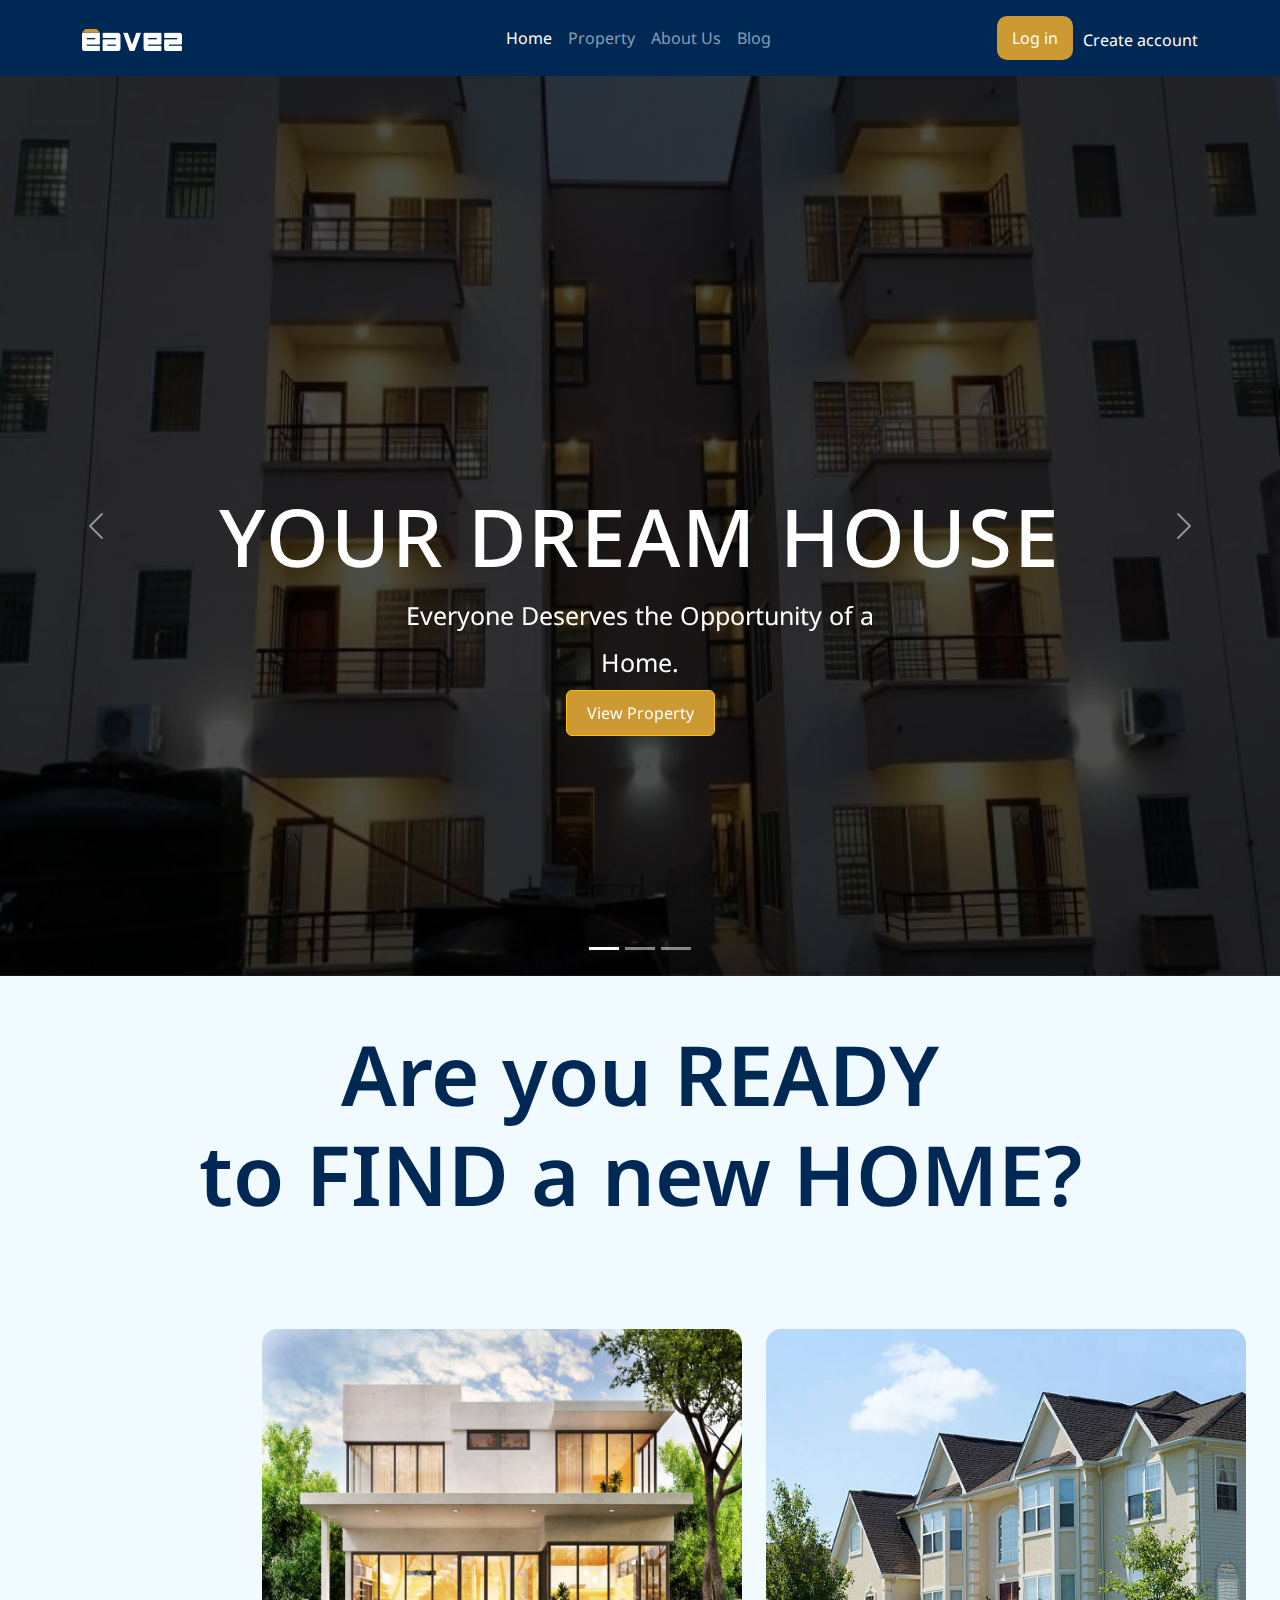
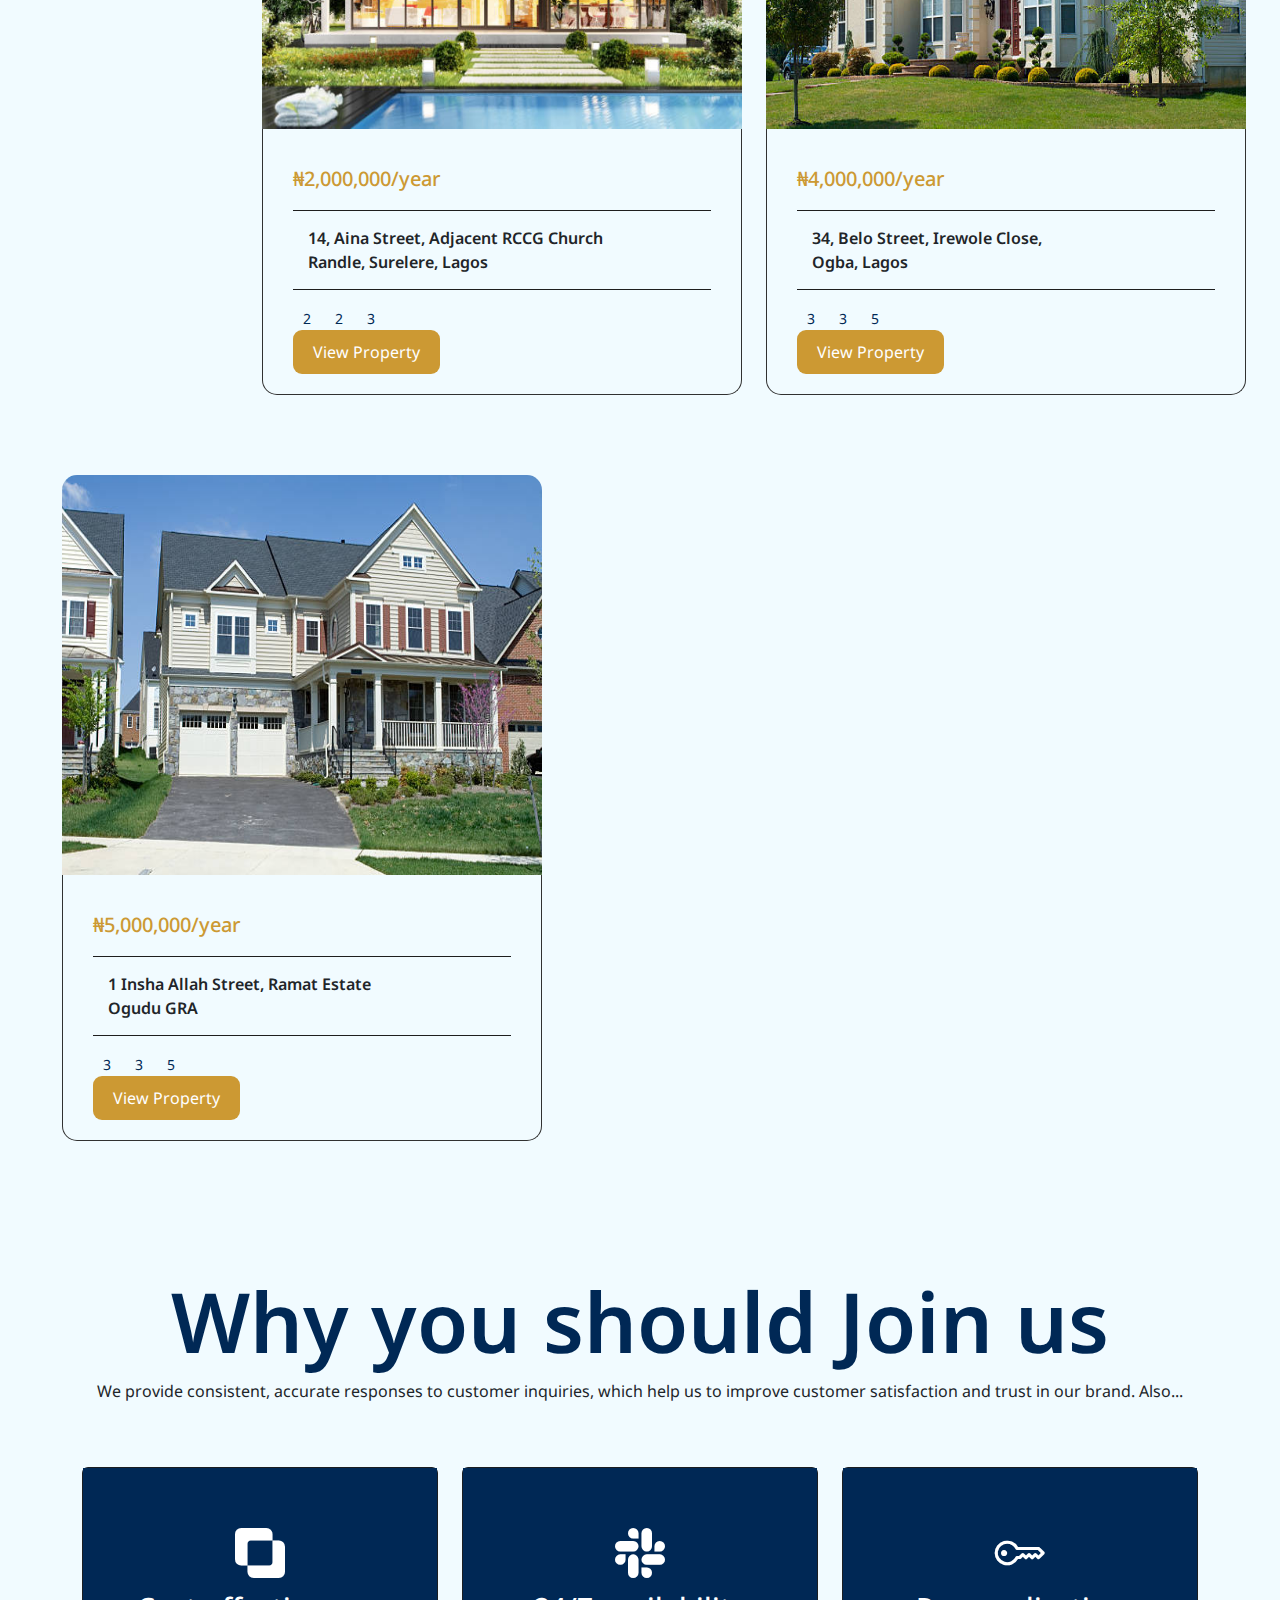
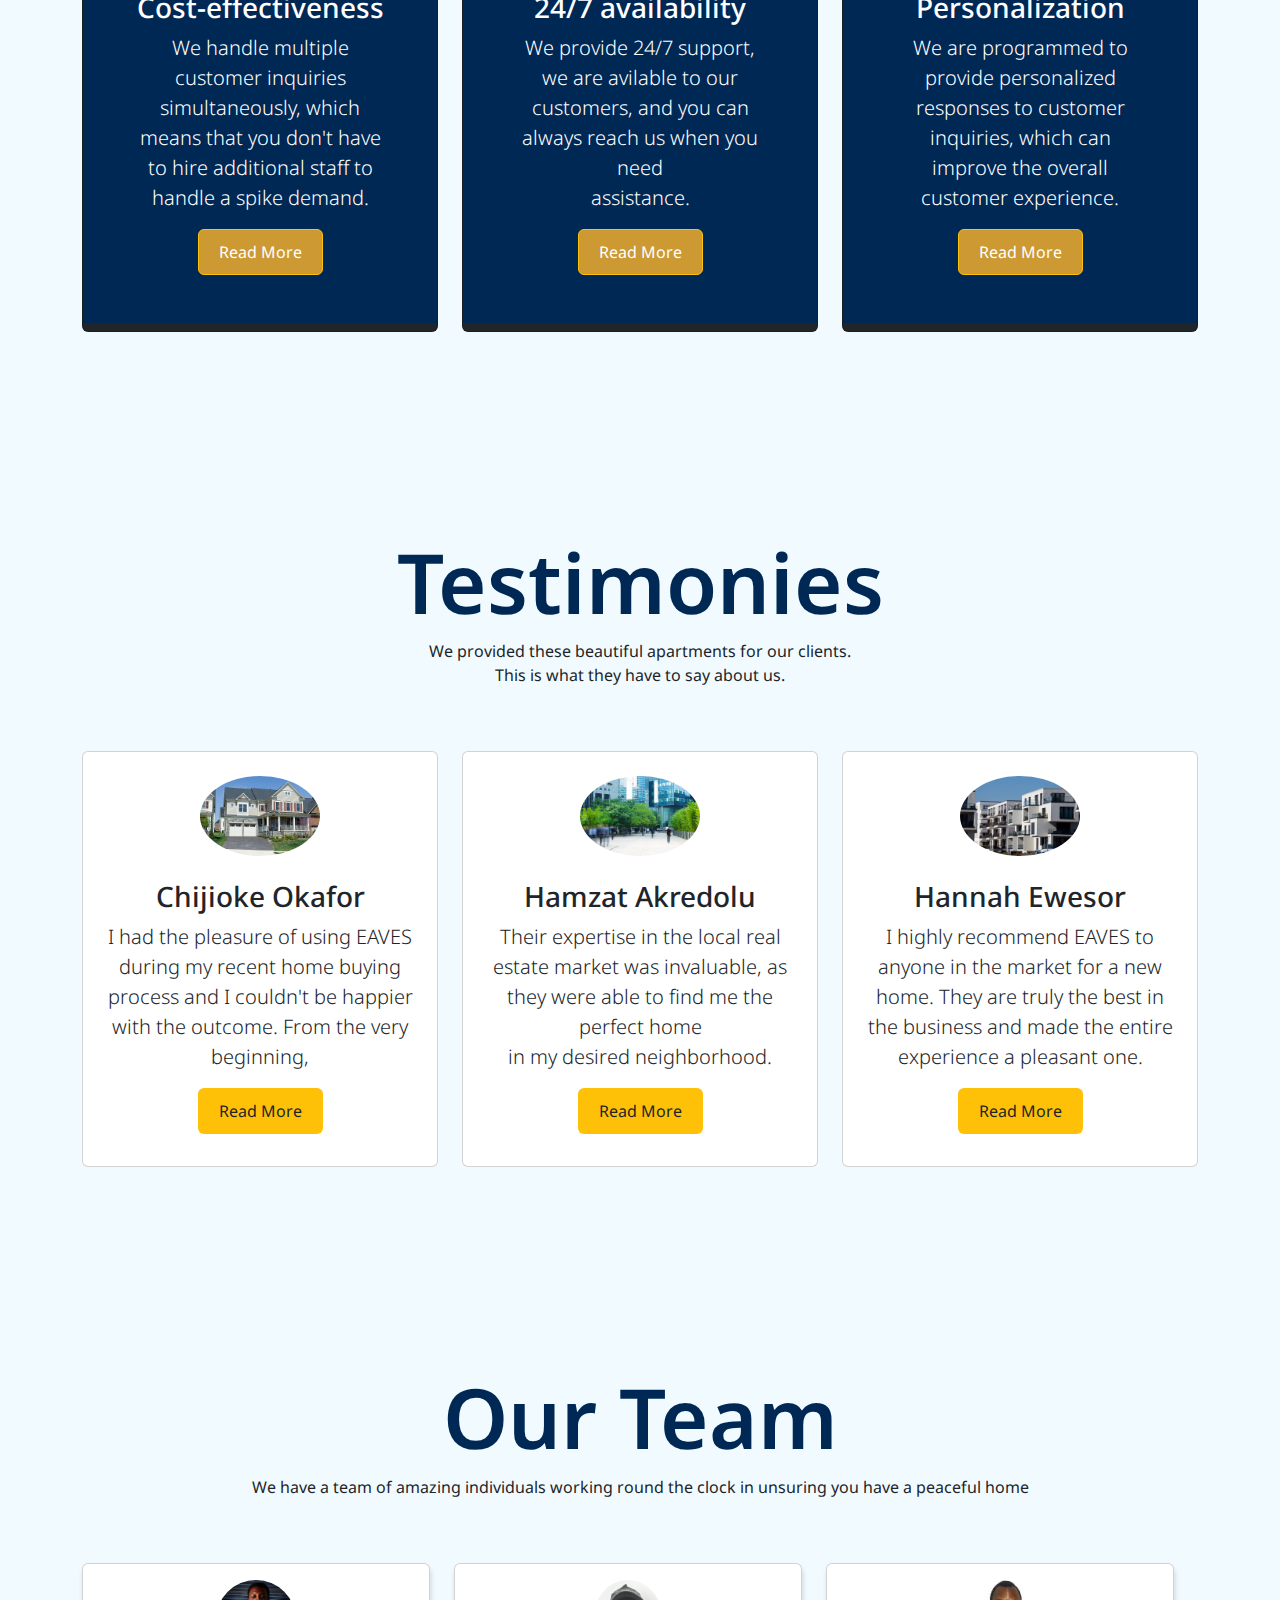
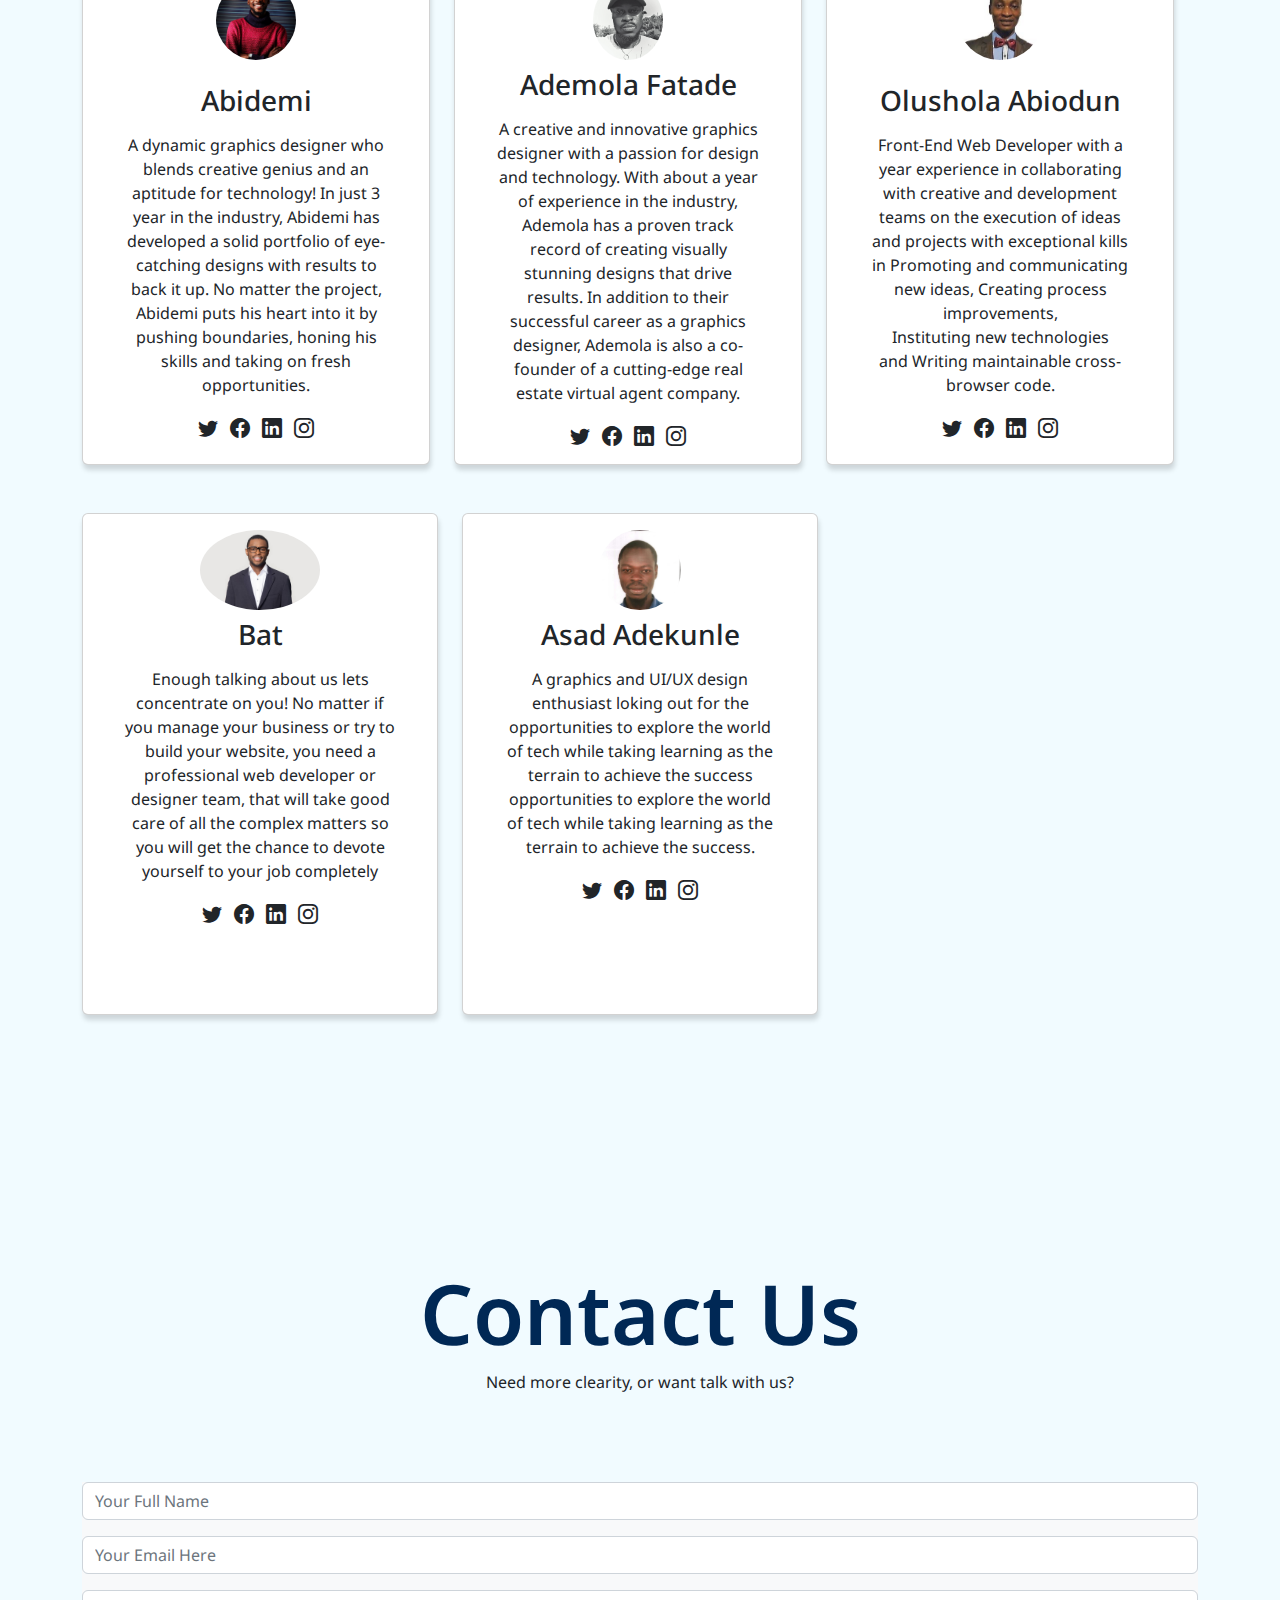
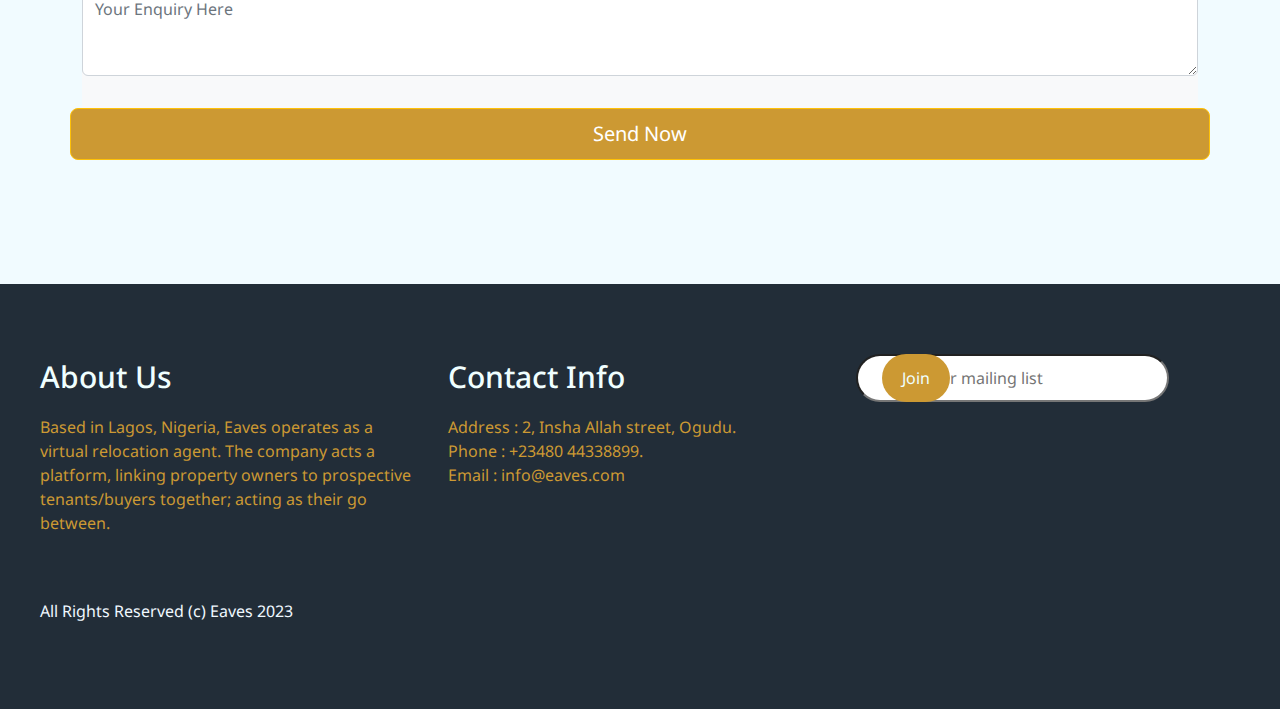
==== index.html @ 04411e81 "Almost final project" ====
<!DOCTYPE html>
<html lang="en">
<head>
    <meta charset="UTF-8">
    <meta http-equiv="X-UA-Compatible" content="IE=edge">
    <meta name="viewport" content="width=device-width, initial-scale=1.0">
    <title>Eaves</title>
    <link rel="icon" type="image/png" sizes="32x32" href="image/favicon_io/favicon.ico">
    <link rel="stylesheet" href="https://cdn.jsdelivr.net/npm/bootstrap-icons@1.10.3/font/bootstrap-icons.css">
    <link rel="stylesheet" href="https://cdnjs.cloudflare.com/ajax/libs/font-awesome/6.2.1/css/all.min.css" 
    integrity="sha512-MV7K8+y+gLIBoVD59lQIYicR65iaqukzvf/nwasF0nqhPay5w/9lJmVM2hMDcnK1OnMGCdVK+iQrJ7lzPJQd1w==" crossorigin="anonymous" referrerpolicy="no-referrer" />
    <link rel="preconnect" href="https://fonts.googleapis.com">
    <link rel="preconnect" href="https://fonts.gstatic.com" crossorigin>
    <link href="https://fonts.googleapis.com/css2?family=Bad+Script&family=Noto+Sans:ital,wght@0,400;0,700;1,300&display=swap" rel="stylesheet">
    <link rel="stylesheet" href="css/bootstrap-grid.css">
    <link rel="stylesheet" href="css/bootstrap.css">
    <link rel="stylesheet" href="css/style.css">
    <link rel="stylesheet" href="css/responsive.css">
  </head>
<body>
<!--   
    <nav class="navbar navbar-expand-lg navbar-light bg-light fixed-top">
        <div class="container">
            <img src="image/logo-eaves.png" alt="eaves logo" width="100" height="50"
                class="d-inline-block align-top"/>
                <span class="hidden"></span>
          <button class="navbar-toggler" type="button" data-bs-toggle="collapse" data-bs-target="#navbarSupportedContent" 
          aria-controls="navbarSupportedContent" aria-expanded="false" aria-label="Toggle navigation">
            <span class="navbar-toggler-icon"></span>
          </button>
          <div class="collapse navbar-collapse" id="navbarSupportedContent">
            <ul class="navbar-nav ms-auto mb-2 mb-lg-0">
              <li class="nav-item">
                <a class="nav-link" href="#home">Home</a>
              </li>
              <li class="nav-item">
                <a class="nav-link" href="#about">About</a>
              </li>
              <li class="nav-item">
                <a class="nav-link" href="#services">Services</a>
              </li>
              <li class="nav-item">
                <a class="nav-link" href="#testimonies">Testimonies</a>
              </li>
              <li class="nav-item">
                <a class="nav-link" href="#team">Team</a>
              </li>
              <li class="nav-item">
                <a class="nav-link" href="#contact">Contact</a>
              </li>
            </ul>
          </div>
        </div>
      </nav> -->

      <!-- experiment navbar -->
      <nav class="navbar navbar-expand-lg navbar-dark">
        <div class="container">
            <a href="index.html" class="navbar-brand">
                <img src="image/logo-eaves-reverse.png" alt="">
            </a>
            <div class="navbar-toggler" data-bs-toggle="collapse" data-bs-target="#menu-items">
                <span class="navbar-toggler-icon"></span>
            </div>
            <div class="collapse navbar-collapse" id="menu-items">
                <ul class="navbar-nav" style="margin-left: 300px;">
                    <li class="nav-item">
                        <a class="nav-link active" href="index.html">Home</a>
                    </li>
                    <li class="nav-item">
                        <a class="nav-link" href="properties.html">Property</a>
                    </li>
                    <li class="nav-item">
                        <a class="nav-link" href="about.html">About Us</a>
                    </li>
                    <li class="nav-item">
                        <a class="nav-link" href="blog.html">Blog</a>
                    </li>
                </ul>
            </div>
            <div class="drop" role="button" >
               <a href="login.html">Log in</a>
            </div>
            <p class="drop-btn text-center"><a href="signup.html">Create account</a></p>

            <!-- <ul class="dropdown-menu">
                <li>
                    <a class="dropdown-item" href="login.html">Sign in</a>
                </li>
                <li>
                    <a class="dropdown-item" href="register.html">Create Account</a>
                </li>
            </ul>
             -->
        </div>  
    </nav>
      <!-- /  end of experiment Navbar -->
        <div id="carouselExampleCaptions" class="carousel slide" data-bs-ride="true">
        <div class="carousel-indicators">
          <button type="button" data-bs-target="#carouselExampleCaptions" data-bs-slide-to="0" class="active" aria-current="true" 
          aria-label="Slide 1"></button>
          <button type="button" data-bs-target="#carouselExampleCaptions" data-bs-slide-to="1" aria-label="Slide 2"></button>
          <button type="button" data-bs-target="#carouselExampleCaptions" data-bs-slide-to="2" aria-label="Slide 3"></button>
        </div>
        <div class="carousel-inner">
          <div class="carousel-item active">
            <img src="image/Eaves-Assets/Grants_Mission_Investing_housing.jpg" class="d-block w-100" alt="House image 1">
            <div class="carousel-caption">
              <h5>Your dream house</h5>
              <p>Everyone Deserves the Opportunity of a Home.</p>
            <p><a href="properties.html" class="btn btn-warning mt3">View Property</a></p>
            </div>
          </div>
          <div class="carousel-item">
            <img src="image/house-2.jpg" class="d-block w-100" alt="...">
            <div class="carousel-caption">
                <h5>A company that truly cares</h5>
                <p>We give confort you can't find somewhere else.</p>
              <p><a href="about.html" class="btn btn-warning mt3">Learn More</a></p>
               </div>
          </div>
          <div class="carousel-item">
            <img src="image/outside-view.jpg" class="d-block w-100" alt="...">
            <div class="carousel-caption">
                <h5 class="">Always dedicated</h5>
                <p>24/7 always at your service.</p>
              <p><a href="properties.html" class="btn btn-warning mt3">Learn More</a></p>
               </div>
          </div>
        </div>
        <button class="carousel-control-prev" type="button" data-bs-target="#carouselExampleCaptions" data-bs-slide="prev">
          <span class="carousel-control-prev-icon" aria-hidden="true"></span>
          <span class="visually-hidden">Previous</span>
        </button>
        <button class="carousel-control-next" type="button" data-bs-target="#carouselExampleCaptions" data-bs-slide="next">
          <span class="carousel-control-next-icon" aria-hidden="true"></span>
          <span class="visually-hidden">Next</span>
        </button>
      </div>
      <!-- Big Heading -->

<!--       
    <div class="container-fluid prop">
      <div class="row">
        <h1 class="big-head mt-5">Are you READY <br> to FIND a new HOME?</h1>
      </div>
    </div> -->

    <div class="row">
      <div class="col-md-12">
        <div class="section-header text-center pb-5">
          <h1 class="big-head mt-5">Are you READY <br> to FIND a new HOME?</h1>
        </div>
      </div>
    </div>

      <!-- Property Showcase -->

      <div class="container-fluid prop">
        <div class="row">
          <div class="col-sm">
            <div class="house house-1">
              <img class="house-img" src="image/house-3.jpg">
              <div class="house-info">
                <p class="house-head">₦2,000,000/year</p>
                <span class="house-boder"></span>
                <p class="house-sub">14, Aina Street, Adjacent RCCG Church <br>Randle, Surelere, Lagos</p>
                <div class="social-icons">
                  <a class="fa-solid fa-bed" > 2</a>
                  <a class="fa-solid fa-toilet"> 2</a>
                  <a class="fa-solid fa-bath"> 3</a>
                  <a class="fa-solid fa-building-columns"></a> 
              </div>
              <button class="house-btn"><a href="properties.html">View Property</a></button>
             </div>
            </div>
          </div>

          <div class="col-sm">
            <div class="house">
              <img class="house-img" src="image/house-1.jpg">
              <div class="house-info">
                <p class="house-head">₦4,000,000/year</p>
                <span class="house-boder"></span>
                <p class="house-sub">34, Belo Street, Irewole Close,<br> Ogba, Lagos</p>
                <div class="social-icons">
                  <a class="fa-solid fa-bed" > 3</a>
                  <a class="fa-solid fa-toilet"> 3</a>
                  <a class="fa-solid fa-bath"> 5</a>
                  <a class="fa-solid fa-building-columns"></a> 
              </div>
                <button class="house-btn"><a href="properties.html">View Property</a></button>
             </div>
            </div>
          </div>

          <div class="col-sm">
            <div class="house house-2">
              <img class="house-img" src="image/house-8.jpg">
              <div class="house-info">
                <p class="house-head">₦5,000,000/year</p>
                <span class="house-boder"></span>
                <p class="house-sub">1 Insha Allah Street, Ramat Estate <br>Ogudu GRA</p>
                <div class="social-icons">
                  <a class="fa-solid fa-bed" > 3</a>
                  <a class="fa-solid fa-toilet"> 3</a>
                  <a class="fa-solid fa-bath"> 5</a>
                  <a class="fa-solid fa-building-columns"></a> 
              </div>
              <button class="house-btn"><a href="properties.html">View Property</a></button>
             </div>
            </div>
          </div>
         </div>
        </div>


     <!-- about section -->

      <!-- <section id="about" class="about-section-padding">
        <div class="cantainer">
          <div class="row">
            <div class="col-lg-4 col-md-12 col-12">
              <div class="about-img">
                <img src="image/man 2.jpg" alt="" class="img-fluid">
              </div>
            </div>
            <div class="col-lg-8 col-md-12 col-12 ps-lg-5 mt-md-5">
              <div class="about-text">
                <h2>We Provide Best Quality <br> Services Ever</h2>
                <p>Lorem ipsum dolor, sit amet consectetur adipisicing elit. 
                  Optio sed vero dolores. Corporis aliquam voluptatem ipsum est 
                  praesentium facere adipisci accusamus minima ea sunt quia quibusdam,
                   minus assumenda in error!</p>
                   <a href="#" class="btn btn-warning">Learn More</a>
              </div>
            </div>
          </div>
        </div>
      </section> -->

      <!-- services section -->

      <section id="services" class="services section-padding">
        <div class="container">
          <div class="row">
            <div class="col-md-12">
              <div class="section-header text-center pb-5">
                <h2 class="big-head">Why you should Join us</h2>
                <p>We provide consistent, accurate responses to customer inquiries, 
                  which help us to improve customer satisfaction and trust in our brand. Also...</p>
              </div>
            </div>
          </div>
          <div class="row">
            <div class="col-12 col-md-12 col-lg-4">
              <div class="card text-white text-center bg-dark pb-2">
                <div class="card-body card-service p-5">
                  <i class="bi bi-exclude"></i>
                  <h3 class="card-title">Cost-effectiveness</h3>
                  <p class="lead">We handle multiple customer inquiries simultaneously, 
                    which means that you don't have to hire additional staff to handle a spike demand.</p>
                    <button class="btn btn-warning text-white">Read More</button>
                </div>
              </div>
            </div>
            
            <div class="col-12 col-md-12 col-lg-4">
              <div class="card text-white text-center bg-dark pb-2">
                <div class="card-body card-service p-5">
                  <i class="bi bi-slack"></i>
                  <h3 class="card-title">24/7 availability</h3>
                  <p class="lead">We provide 24/7 support, we are avilable
                    to our customers, and you can always reach us when you need <br>assistance.</p>
                    <button class="btn btn-warning text-white">Read More</button>
                </div>
              </div>
            </div>
            <div class="col-12 col-md-12 col-lg-4">
              <div class="card text-white text-center bg-dark pb-2">
                <div class="card-body card-service p-5">
                  <i class="bi bi-key"></i>
                  <h3 class="card-title">Personalization</h3>
                  <p class="lead">We are programmed to provide personalized responses 
                    to customer inquiries, which can improve the overall customer experience.</p>
                    <button class="btn btn-warning text-white">Read More</button>
                </div>
              </div>
            </div>
          </div>
        </div>
          </section>

          <!-- testimony section -->

          <section id="testimonies" class="Testimonies section-padding">
            <div class="container">
              <div class="row">
                <div class="col-md-12">
                  <div class="section-header text-center pb-5">
                    <h2 class="big-head">Testimonies</h2>
                    <p>We provided these beautiful apartments for our clients. <br>This is what they have to say about us.</p>
                  </div>
                </div>
              </div>

              <div class="row">
                <div class="col-12 col-md-12 col-lg-4">
                  <div class="card text-center bg-white pb-2">
                    <div class="card-body text-dark p-4">
                      <div class="img-area mb-4">
                        <img src="image/house 8.jpg" alt="" class="img-fluid rounded-circle">
                      </div>
                      <h3 class="card-title">Chijioke Okafor</h3>
                      <p class="lead">I had the pleasure of using EAVES during my recent 
                        home buying process and I couldn't be happier with the outcome. From the very beginning,</p>
                      <button class="btn bg-warning text-dark">Read More</button>
                    </div>
                  </div>
                </div>
                <div class="col-12 col-md-12 col-lg-4">
                  <div class="card text-center bg-white pb-2">
                    <div class="card-body text-dark p-4">
                      <div class="img-area mb-4">
                        <img src="image/house 5.jpg" alt="" class="img-fluid rounded-circle">
                      </div>
                      <h3 class="card-title">Hamzat Akredolu</h3>
                      <p class="lead"> Their expertise in the local real <br>estate market was invaluable, 
                        as <br>they were  able to find me the perfect home<br> in my desired neighborhood. </p>
                      <button class="btn bg-warning text-dark">Read More</button>
                    </div>
                  </div>
                </div>
                <div class="col-12 col-md-12 col-lg-4">
                  <div class="card text-center bg-white pb-2">
                    <div class="card-body text-dark p-4">
                      <div class="img-area mb-4">
                        <img src="image/house 6.jpg" alt="" class="img-fluid rounded-circle">
                      </div>
                      <h3 class="card-title">Hannah Ewesor</h3>
                      <p class="lead">I highly recommend EAVES to anyone in the market for a new home. 
                        They are truly the best in the business and made the entire experience a pleasant one.</p>
                      <button class="btn bg-warning text-dark">Read More</button>
                    </div>
                  </div>
                </div>
              </div>
            </div>
          </section>

          <!-- team section -->

          <section id="team" class="team section-padding">
            <div class="container">
              <div class="row">
                <div class="col-md-12">
                  <div class="section-header text-center pb-5">
                    <h2 class="big-head">Our Team</h2>
                    <p>We have a team of amazing individuals working round the clock in unsuring you have a peaceful home</p>
                  </div>
                </div>
                <div class="row mb-5">
                  <div class="col-12 col-md-12 col-lg-4">
                    <div class="card text-center">
                      <div class="card-body new-card">
                        <img src="image/abidemi.jfif" alt="" class="img-fluid rounded-circle">
                        <h3 class="card-title py-2 mt-3">Abidemi</h3>
                        <p class="card-text ps-4 pe-4"> A dynamic graphics designer who blends creative genius and an aptitude for technology! 
                          In just 3 year in the industry, Abidemi has developed a solid portfolio of eye-catching designs
                           with results to back it up. No matter the project, Abidemi puts his heart into it by pushing boundaries, 
                          honing his skills and taking on fresh opportunities.</p>

                          <p class="socials">
                            <i class="bi bi-twitter text-dark mx-1"></i>
                            <i class="bi bi-facebook text-dark mx-1"></i>
                            <i class="bi bi-linkedin text-dark mx-1"></i>
                            <i class="bi bi-instagram text-dark mx-1"></i>
                          </p>
                      </div>
                    </div>
                  </div>
                  
                  <div class="col-12 col-md-12 col-lg-4">
                    <div class="card text-center">
                      <div class="card-body new-card">
                        <img src="image/ademola-2.PNG" alt="" class="img-fluid rounded-circle">
                        <h3 class="card-title py-2">Ademola Fatade</h3>
                        <p class="card-text ps-4 pe-4">A creative and innovative graphics designer 
                          with a passion for design and technology. 
                          With about a year of experience in the industry, 
                          Ademola has a proven track record of creating visually stunning designs that drive results.
                          In addition to their successful career as a graphics designer, 
                          Ademola is also a co-founder of a cutting-edge real estate virtual agent company.</p>

                          <p class="socials">
                            <i class="bi bi-twitter text-dark mx-1"></i>
                            <i class="bi bi-facebook text-dark mx-1"></i>
                            <i class="bi bi-linkedin text-dark mx-1"></i>
                            <i class="bi bi-instagram text-dark mx-1"></i>
                          </p>
                      </div>
                    </div>
                  </div>
                  
                  <div class="col-12 col-md-12 col-lg-4">
                    <div class="card text-center">
                      <div class="card-body new-card">
                        <img src="image/olushola.jfif" alt="" class="img-fluid rounded-circle">
                        <h3 class="card-title py-2 mt-3">Olushola Abiodun</h3>
                        <p class="card-text ps-4 pe-4">Front-End Web Developer with a year experience in collaborating with creative and development
                          teams on the execution of ideas and projects with exceptional kills in Promoting and communicating new ideas, 
                          Creating process improvements, <br>
                          Instituting new technologies <br>and Writing maintainable cross-browser code.</p>

                          <p class="socials">
                            <i class="bi bi-twitter text-dark mx-1"></i>
                            <i class="bi bi-facebook text-dark mx-1"></i>
                            <i class="bi bi-linkedin text-dark mx-1"></i>
                            <i class="bi bi-instagram text-dark mx-1"></i>
                          </p>
                      </div>
                    </div>
                  </div>
                </div>
              </div>

                <div class="row mb-5">
                  <div class="col-12 col-md-12 col-lg-4">
                    <div class="card text-center">
                      <div class="card-body new-card">
                        <img src="image/man-1.jpg" alt="" class="img-fluid rounded-circle">
                        <h3 class="card-title py-2">Bat</h3>
                        <p class="card-text ps-4 pe-4">Enough talking about us lets concentrate on you! No matter 
                          if you manage your business or try to build your website, 
                          you need a professional web developer or designer team, that will take good care of all the 
                          complex matters so you will get the chance to devote yourself to your job completely</p>

                          <p class="socials">
                            <i class="bi bi-twitter text-dark mx-1"></i>
                            <i class="bi bi-facebook text-dark mx-1"></i>
                            <i class="bi bi-linkedin text-dark mx-1"></i>
                            <i class="bi bi-instagram text-dark mx-1"></i>
                          </p>
                      </div>
                    </div>
                  </div>
                 
                  <div class="col-12 col-md-12 col-lg-4">
                    <div class="card text-center">
                      <div class="card-body new-card">
                        <img src="image//adekunle.jfif" alt="" class="img-fluid rounded-circle">
                        <h3 class="card-title py-2">Asad Adekunle</h3>
                        <p class="card-text ps-4 pe-4">A graphics and UI/UX design enthusiast loking out for the 
                          opportunities to explore the world of tech while taking learning as the terrain
                           to achieve the success opportunities to explore the world of tech while taking learning as the terrain
                           to achieve the success.</p>

                          <p class="socials">
                            <i class="bi bi-twitter text-dark mx-1"></i>
                            <i class="bi bi-facebook text-dark mx-1"></i>
                            <i class="bi bi-linkedin text-dark mx-1"></i>
                            <i class="bi bi-instagram text-dark mx-1"></i>
                          </p>
                      </div>
                    </div>
                  </div>
                 
                  
                </div>
              </div>
          </section>

          <!-- contact section -->

          <section id="contact" class="contact section-padding">
          <div class="container">
            <div class="row">
              <div class="col-md-12">
                <div class="section-header text-center pb-5">
                  <h2 class="big-head">Contact Us</h2>
                  <p>Need more clearity, or want talk with us?</p>
                </div>
              </div>
            </div>

            <div class="row m-0">
              <div class="col-md-12 p-0 pt-4 pb-4">
                <form action="#" class="bg-light p-4,m-auto">
                  <div class="row">
                    <div class="col-md-12">
                      <div class="mb-3">
                        <input type="text" class="form-control" required placeholder="Your Full Name">
                      </div>
                    </div>
                    <div class="col-md-12">
                      <div class="mb-3">
                        <input type="email" class="form-control" required placeholder="Your Email Here">
                      </div>
                    </div>
                    <div class="col-md-12">
                      <div class="mb-3">
                        <textarea rows="3" required class="form-control" placeholder="Your Enquiry Here"></textarea>
                      </div>
                    </div>
                    <button class="btn btn-warning btn-lg btn-block mt-3">Send Now</button>
                  </div>
                </form>
              </div>
            </div>
          </div>
        </section>

        <div class="container-fluid text-left footer">
          <div class="row">
            <div class="col-sm">
              <p class="about-head">About Us</p>
              <p class="about-body">Based in Lagos, Nigeria, Eaves operates as a virtual relocation agent. 
                The company acts a platform, linking property owners to prospective tenants/buyers together;
                acting as their go between.</p>
            </div>
            <div class="col-sm">
              <p class="about-head">Contact Info</p>
              <p class="about-body">Address : 2, Insha Allah street, Ogudu.<br>
                Phone : +23480 44338899.<br>
                Email : info@eaves.com</p>
            </div>
            <div class="col-sm">
              <input class="input-email" type="email" placeholder="Join our mailing list" required>
              <button class="button-email" type="submit">Join</button>
            </div>
          </div>
          <div>
          <p class="copy mt-5">All Rights Reserved (c) Eaves 2023</p>
          </div>
        </div>

        <!-- footer -->
        <!-- <footer class="text-left">
          <div class="container-fluid">
            <p class="">All Rights Reserved (c) Eaves 2023</p>
          </div>
        </footer> -->


          


        





      

    <script src="https://cdn.jsdelivr.net/npm/@popperjs/core@2.11.6/dist/umd/popper.min.js" integrity="sha384-oBqDVmMz9ATKxIep9tiCxS/Z9fNfEXiDAYTujMAeBAsjFuCZSmKbSSUnQlmh/jp3" crossorigin="anonymous"></script>
    <script src="https://cdn.jsdelivr.net/npm/bootstrap@5.2.3/dist/js/bootstrap.min.js" integrity="sha384-cuYeSxntonz0PPNlHhBs68uyIAVpIIOZZ5JqeqvYYIcEL727kskC66kF92t6Xl2V" crossorigin="anonymous"></script>
</body>
</html>
---- css/style.css ----
*{
    font-family: 'Noto Sans', sans-serif;
}
body{
    background: #f1fbff;
}

/* Navbar */


.navbar-brand img{
    width: 100px;
}
.login-icon{
    color: white;
    padding-left: 10px;
}
.dropdown-menu{
    margin-left: 80%;
    border: none;
    color: #002855
    ;
}
.dropdown-menu li a{
    color: #002855
    ;
}
dropdown-item:hover{
    background-color: white;
}
@media (max-width: 579px){
    .dropdown-menu{
        margin-left: 65%;
    }
}
nav{
    background-color: #002855;
}

.drop{
    background-color: #cc9933;
    padding: 10px 15px;
    border-radius: 10px;
    color: white;
}

.drop-btn{
    cursor: pointer;
    padding-left: 10px;
   padding-top: 20px;
    color: white;
}

/* Hero section */
.btn{
    background-color: #cc9933;
    color: white;
    padding: 10px 20px;
}

.btn:hover{
    opacity: 0.8;
    background-color: #cc9933;
    color: white;
    padding: 10px 20px;
}

.section-padding{
    padding: 100px 0;
}
.carousel-item{
    height: 100vh;
    min-height: 300px;
}
.carousel-caption{
    bottom: 220px;
    z-index: 2;
}
.carousel-caption h5{
    font-size: 80px;
    text-transform: uppercase;
    letter-spacing: 2px;
    margin-top: 25px;
}
.carousel-caption p{
    width: 60%;
    margin: auto;
    font-size: 25px;
    line-height: 1.9;
}
.carousel-inner::before{
    content: '';
    position:absolute;
    width: 100%;
    height: 100%;
    top: 0;
    left: 0;
    background: rgba(0,0,0,0.7);
    z-index: 1;
}
.narbar-nav a{
    font-size: 15px;
    text-transform: uppercase;
    font-weight: 500;
}
.narbar-light .navbar-brand{
    color: #000;
    font-size: 25px;
    text-transform: uppercase;
    font-weight: 700;
    letter-spacing: 2px;
}
.navbar-light .navbar-brand:focus,
.navbar-light .navbar-brand:hover{
    color: #000;
}
.navbar-light .navbar-nav .navbar-link{
    color: #000;
}
.w-100{
    height: 100vh
}

.card-service{
    background-color: #002855;
}

.services .card-body i{
    font-size: 50px;
}
.new-card{
    height: 500px;
}


.team .card-body i{
    font-size: 20px;
}
.portfolio .card{
    box-shadow: 15px 15px 40px rgba(0,0,0,0.15);  
}
.team .card{
    box-shadow: 1px 5px 5px rgba(0,0,0,0.15);  
}

/* meat our team */
.img-fluid{
    height: 80px;
}

/*...responsive css...*/

@media only screen and (min-width: 768px) and (max-width: 991px){
    .carousel-caption{
        bottom: 370px;
    }
    .carousel-caption p{
        width: 100%;
    }
    .card{
        margin-bottom: 30px;
    }
    .img-area img{
        width: 100%;
    }
}

@media only screen and (max-width: 767px){
    .navbar-nav{
        text-align: center;
    }
    .carousel-caption{
        bottom: 425px;
    }
    .carousel-caption h5{
        font-size: 27px
    }
    .carousel-caption a{
        padding: 10px 15px;
    }
    .carousel-caption p{
        width: 100%;
        line-height: 1.6;
        font-size: 17px;
    }
    .about-text{
        padding-top: 50px;
    }
    .card{
        margin-bottom: 36px;
    }
}

/* House info styling */

.big-head{
    font-size: 9.23vh;
    color: #002855;
    font-weight: 600;
}

.prop{
    margin-left: 50px;
}

.house{
    margin-top: 50px;
    margin-bottom: 30px;
    width: 480px;
    
}

.house-1{
    margin-left: 200px;
}

.house-2{
    margin-right: 140px;
}

.house-img{
    width:480px;
    height: 400px;
    border-top-right-radius: 15px;
    border-top-left-radius: 15px;
}
.house-info{
    padding-left: 30px;
    padding-right: 30px;
    padding-top: 50px;
    border: 1px solid #313131;
    border-top: none;
    border-bottom-left-radius: 15px;
    border-bottom-right-radius: 15px;
    margin-top: -35px;
}

.house-head{
    color: #cc9933;
    font-size: 20px;
    font-weight: 500;
    margin-top: 20px;
}

.house-sub {
    border-top: 1px solid #1e1e1e;
    border-bottom: 1px solid #1e1e1e;
    font-size: 24;
    padding: 15px;
    font-weight: 600;
}

.house-btn{
    color: white;
    padding: 10px 20px;
    background-color: #cc9933;
    border: 0;
    border-radius: 9px;
    margin-bottom: 20px;
}

.house-btn:hover{
    transition:all;
    color: #cc9933;
    padding: 10px 20px;
    background-color: white;
    border: 0;
    border-radius: 5px;
}

@keyframes grow {
    from {transform: scale(1);}
    to {transform: scale(1.2);}
  }
  
  /* Apply the animation to the button on hover */
  .house-btn:hover{
    animation-name: grow;
    animation-duration: 0.6s;
  }

  footer p{
    color: aliceblue;
    background-color:#002855
  }

  .footer{
    background-color: #222d38;
    padding: 70px 40px;
  }

  .about-head{
    color: azure;
    font-size: 30px;
    font-weight: 500;
  }

  .about-body{
    color: #cc9933;
    size: 20;
  }

.copy{
    color: aliceblue;
    size: 15px;
}

.input-email{
    position: relative;
    border-radius: 40px;
    padding: 10px 40px;
}

.button-email{
    position: absolute;
    right:330px;
    border: none;
    border-color: #cc9933;
    background-color: #cc9933;
    color: azure;
    padding: 12px 20px;
    border-radius: 40px;
}

a{
    text-decoration:none;
    color: inherit;
}

a:hover{
    text-decoration:none;
    color: inherit;
}

/* About Page */
.about-image{
   height: 40px;
   width: auto;
}

.social-icons a{
    padding: 10px;
    font-size: 14px;
    color:#002855;
    text-decoration: none;
}

.social-icons a:hover{
    color: rgb(32, 32, 221);
}

.small-head{
    margin-top: 30px;
    font-size: 5.23vh;
    color: #002855;
    font-weight: 600; 
}

.about-p{
    font-size: 19px;
    line-height: 32px;
}

.card-img-top{
    width: auto;
    height: 250px;
}

.buy-now{
    border: none;
    margin-left: 100px;
}

.buy-now:onclick{
    background-color: #002855;
}
---- css/responsive.css ----
@media (max-width: 579px){
    .dropdown-menu{
        margin-left: 65%;
    }
    header{
        width: 100%;
        height: 50vh;
        background: url(https://us.knews.media/wp-content/uploads/2022/09/wednesday-jenna-ortega-social-featured.jpg);
        background-size: cover;
    }
    .jumbotron{
        position: absolute;
        top: 80px;
        color: white;
    }
    .top-text{
        background-color: red;
        font-size: 10px;
        width: 90px;
        padding: 0 10px;
        border-radius: 5px;
        margin-bottom: -5px;
    }
    .jumbotron h1{
        font-size: 2em;
    }
    .desc{
        text-shadow: 0 0 3px black;
        font-size: 12px;
    }

    .about-image{
        width: 100px;
     }
     
}

@media (max-width: 560px){
    .big-head{
        font-size: 45px;
        font-weight: 400;
    }
    .small-head{
        width: 60;
        margin-top: 10px;
        font-size: 45px;
        font-weight: 400; 
    }

    .house{
        
        margin-left: 0;
    }

    .house-1{
        margin-left: 0;
    }

    .house-2{
        margin: auto;
    }
    .card-body{
        margin: 0 auto;
    }
    .button-email{
        right: 80px;
    }

    .about-image{
        width: 100px;
     }
     .house-img{
        height: 300px;
        width: 326px;
    }

    .house-info{
        width: 326px;
    }

    .buy-now{
        margin-left: 220px;
    }
}
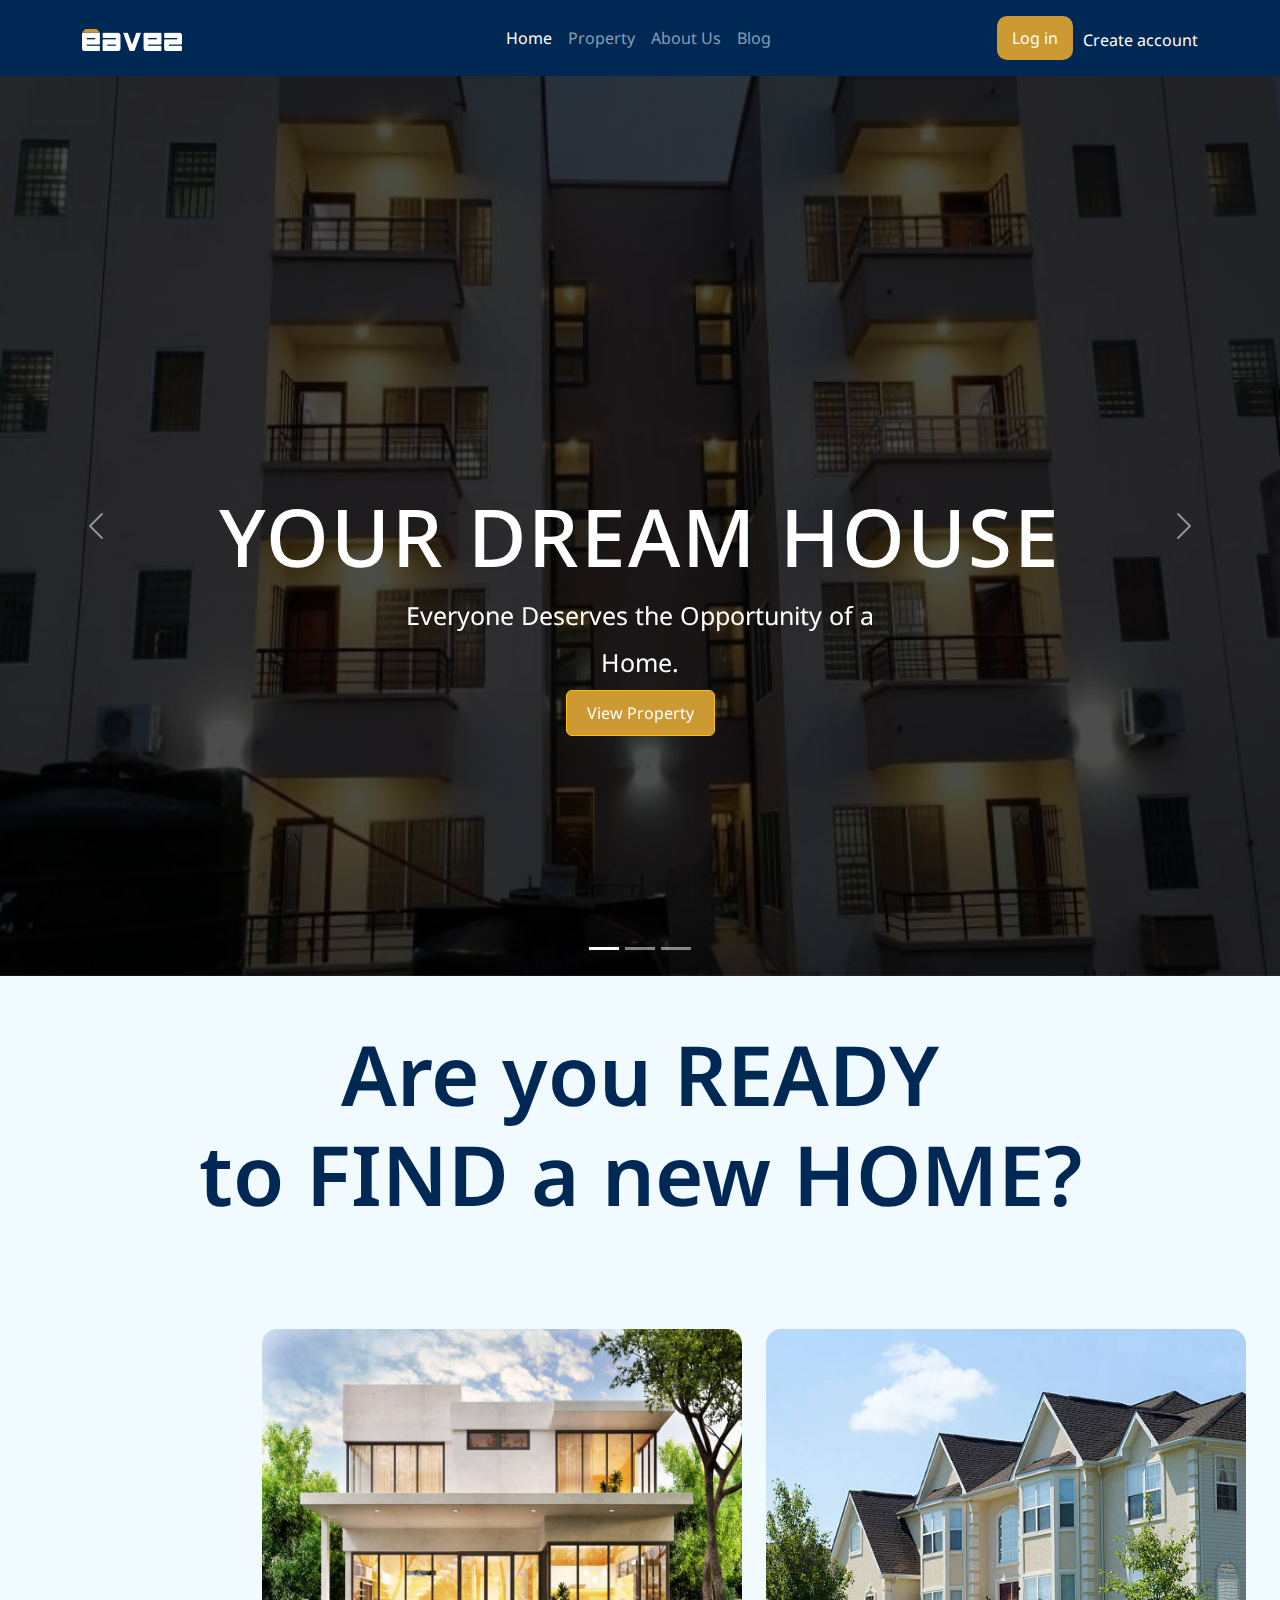
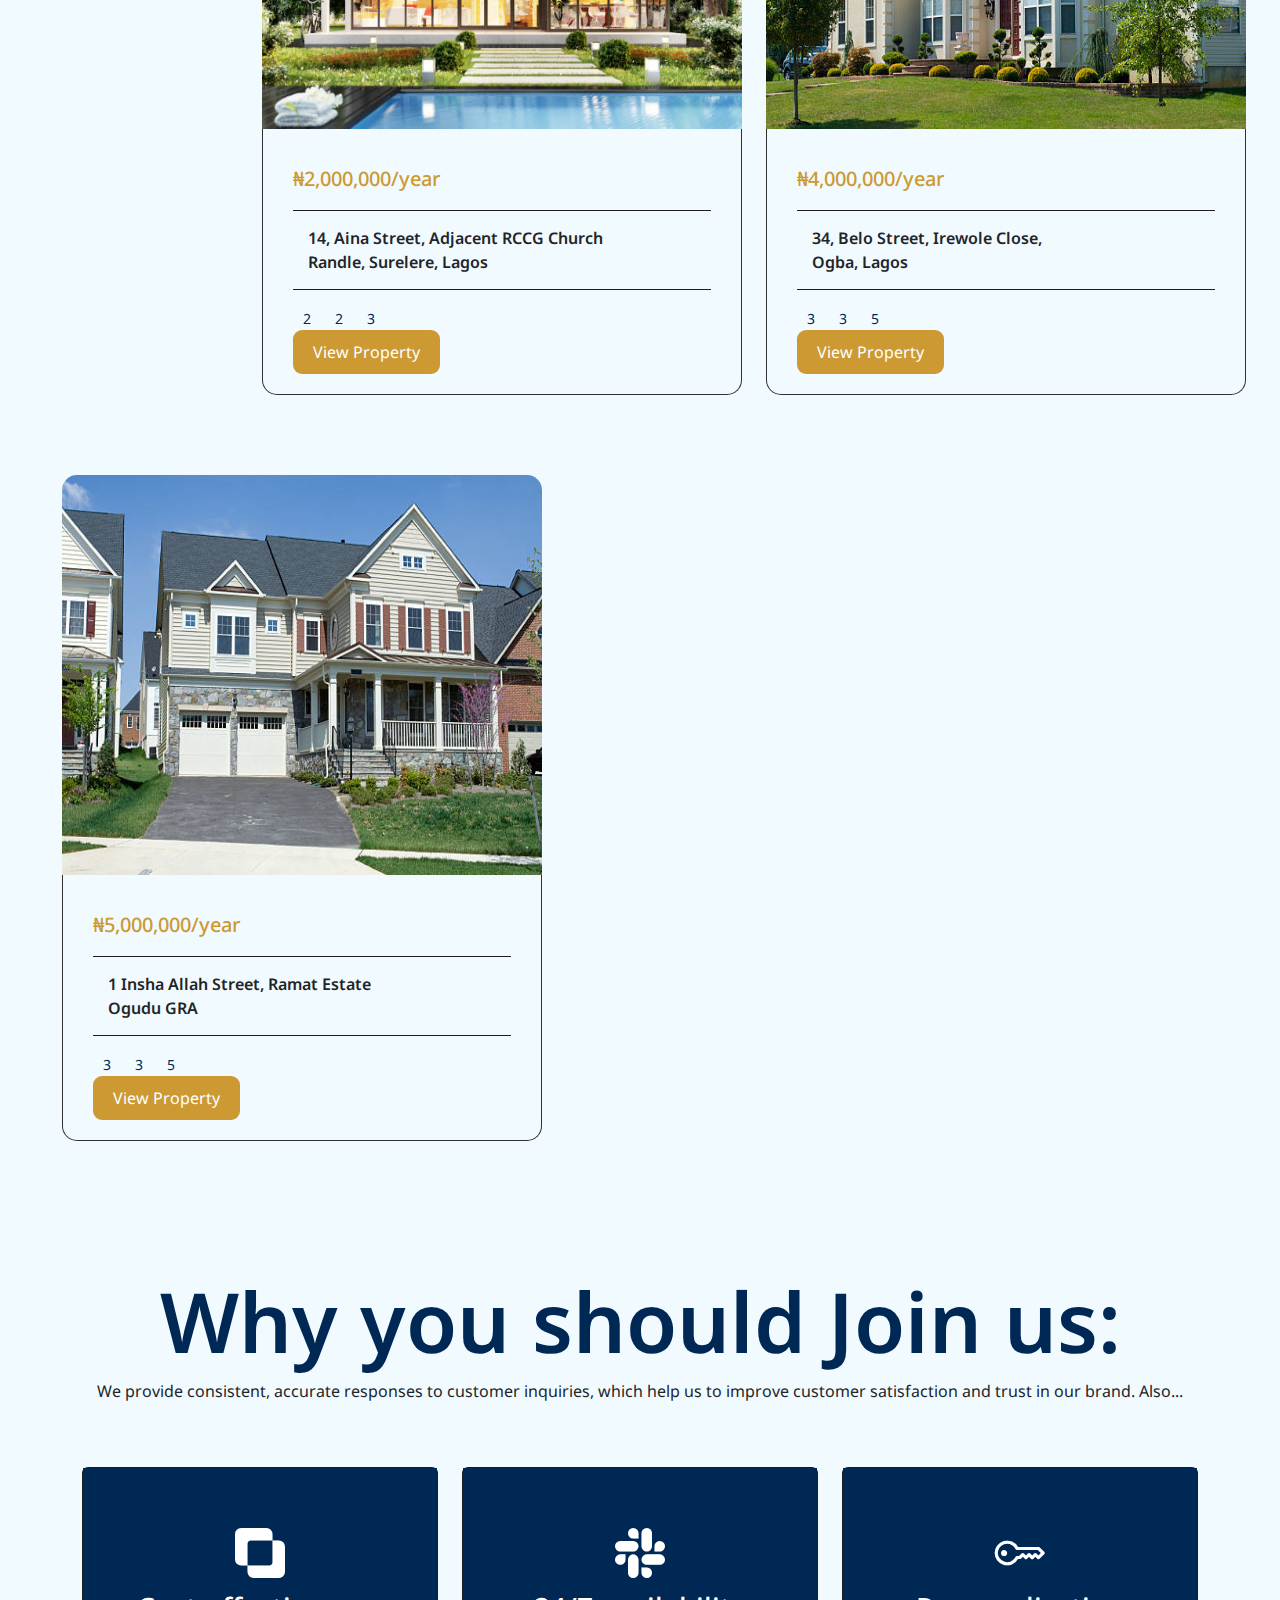
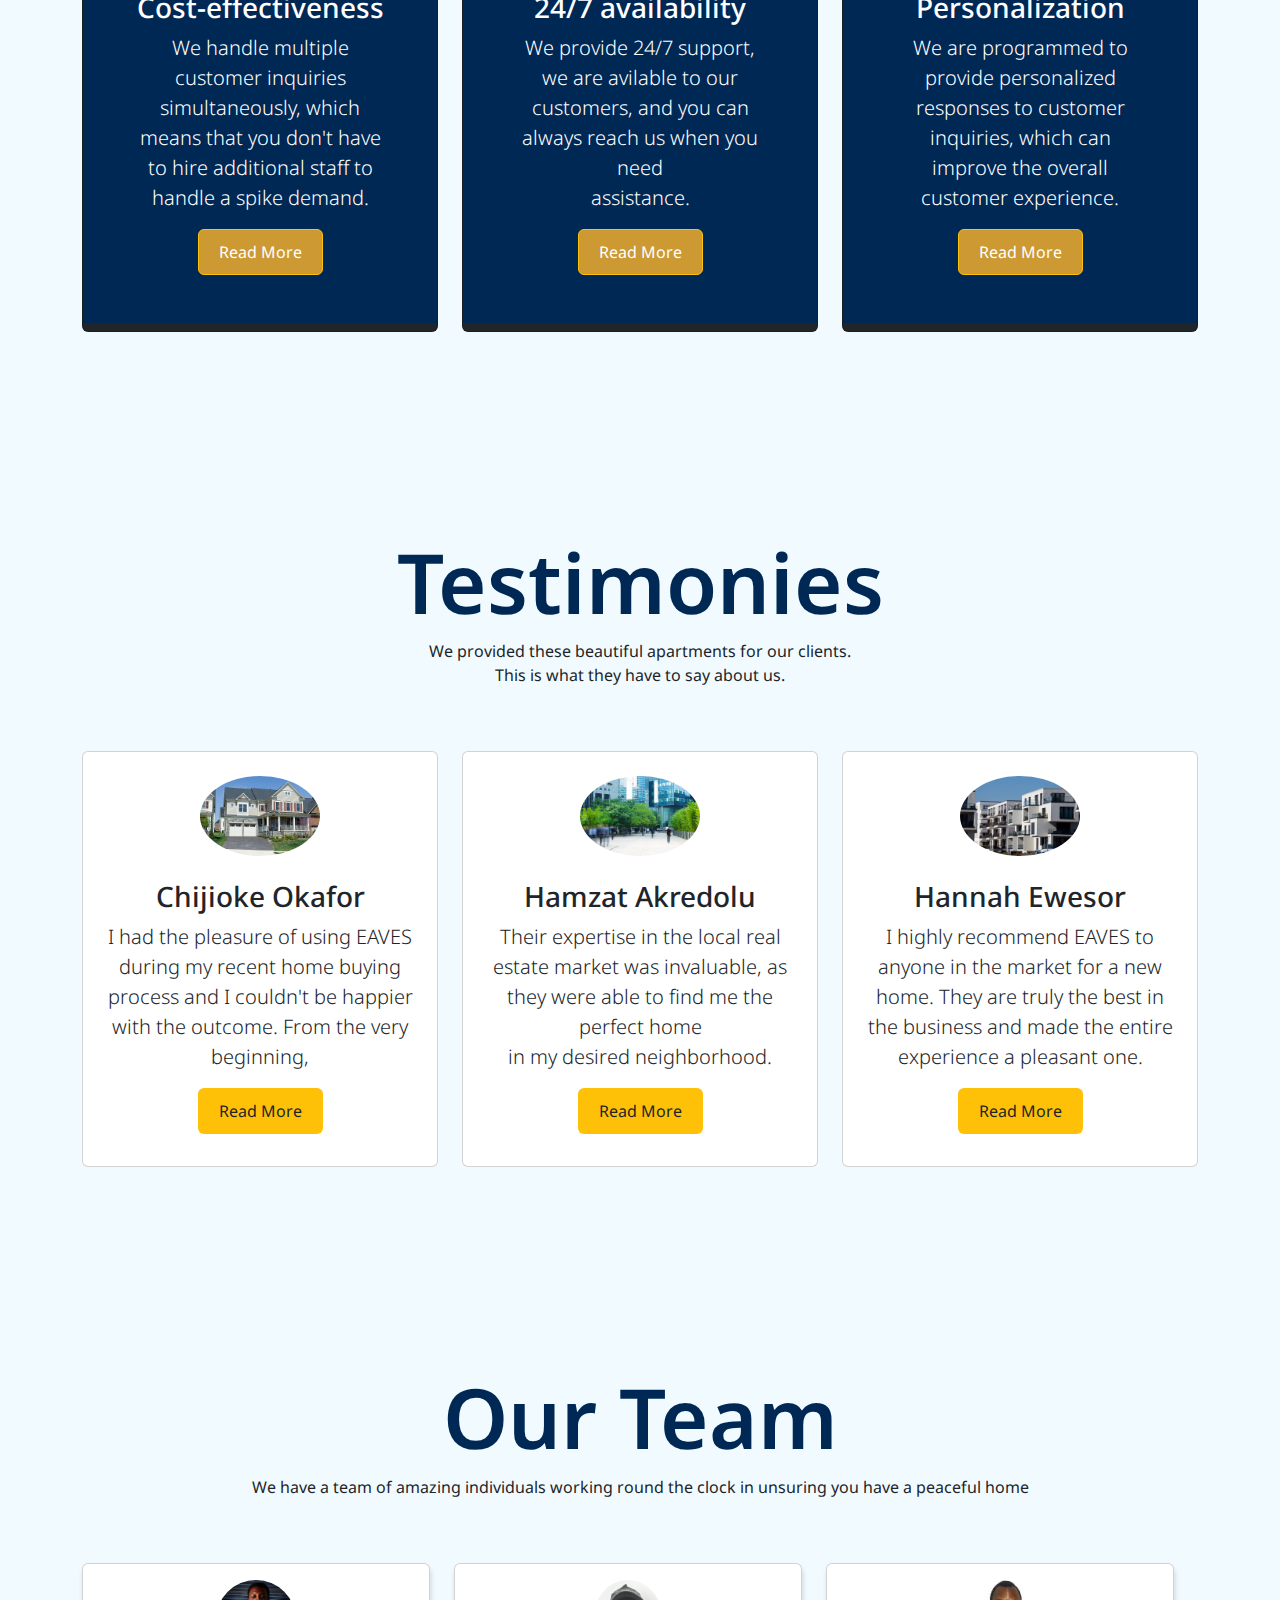
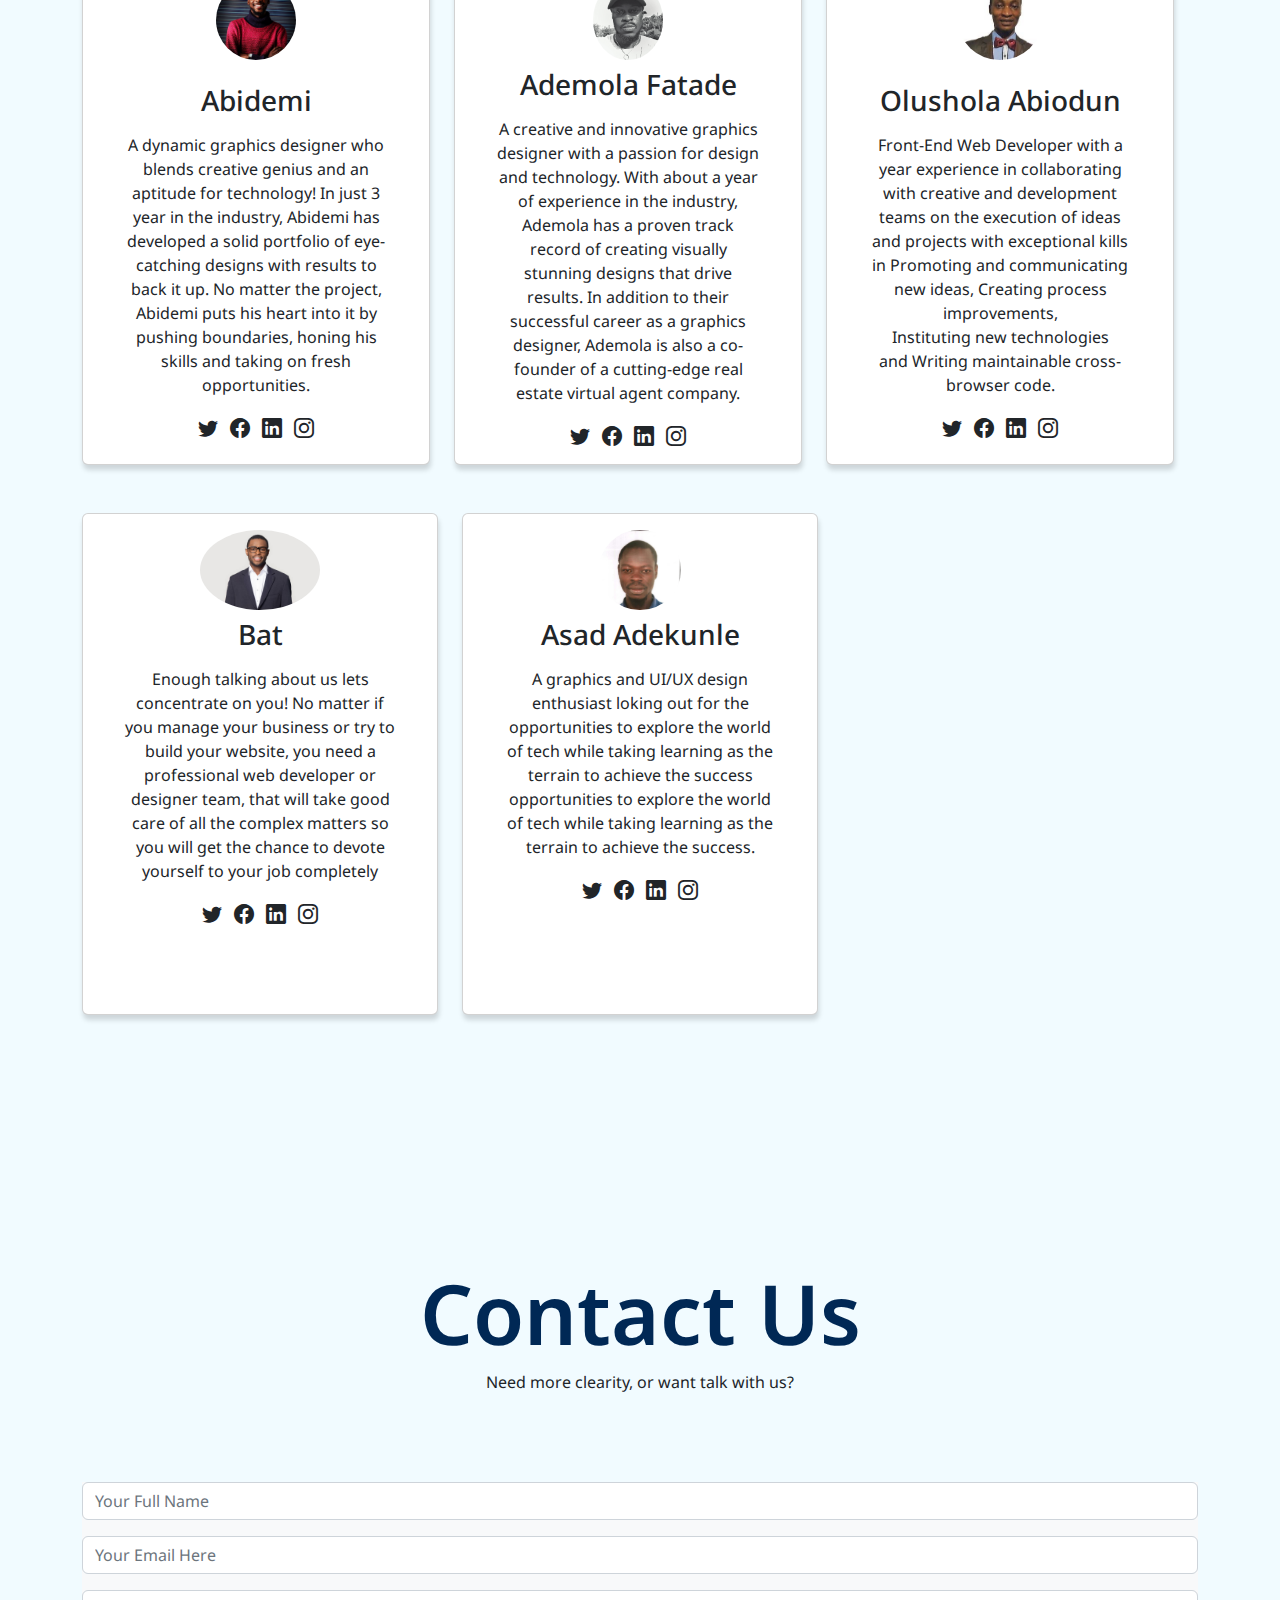
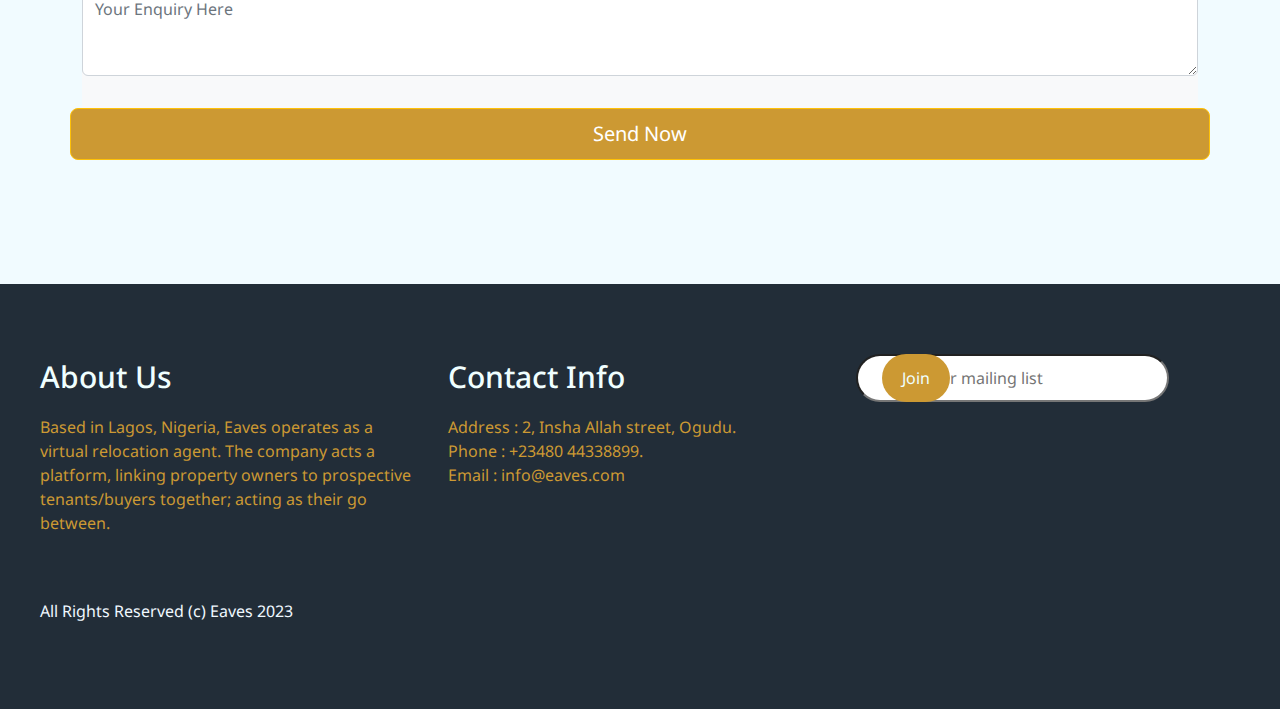
==== commit a82bb0b5: "Minor chnages on Homepage" ====
--- a/index.html
+++ b/index.html
@@ -246,7 +246,7 @@
           <div class="row">
             <div class="col-md-12">
               <div class="section-header text-center pb-5">
-                <h2 class="big-head">Why you should Join us</h2>
+                <h2 class="big-head">Why you should Join us:</h2>
                 <p>We provide consistent, accurate responses to customer inquiries, 
                   which help us to improve customer satisfaction and trust in our brand. Also...</p>
               </div>
--- a/css/style.css
+++ b/css/style.css
@@ -3,6 +3,7 @@
 }
 body{
     background: #f1fbff;
+    overflow-x: hidden;
 }
 
 /* Navbar */
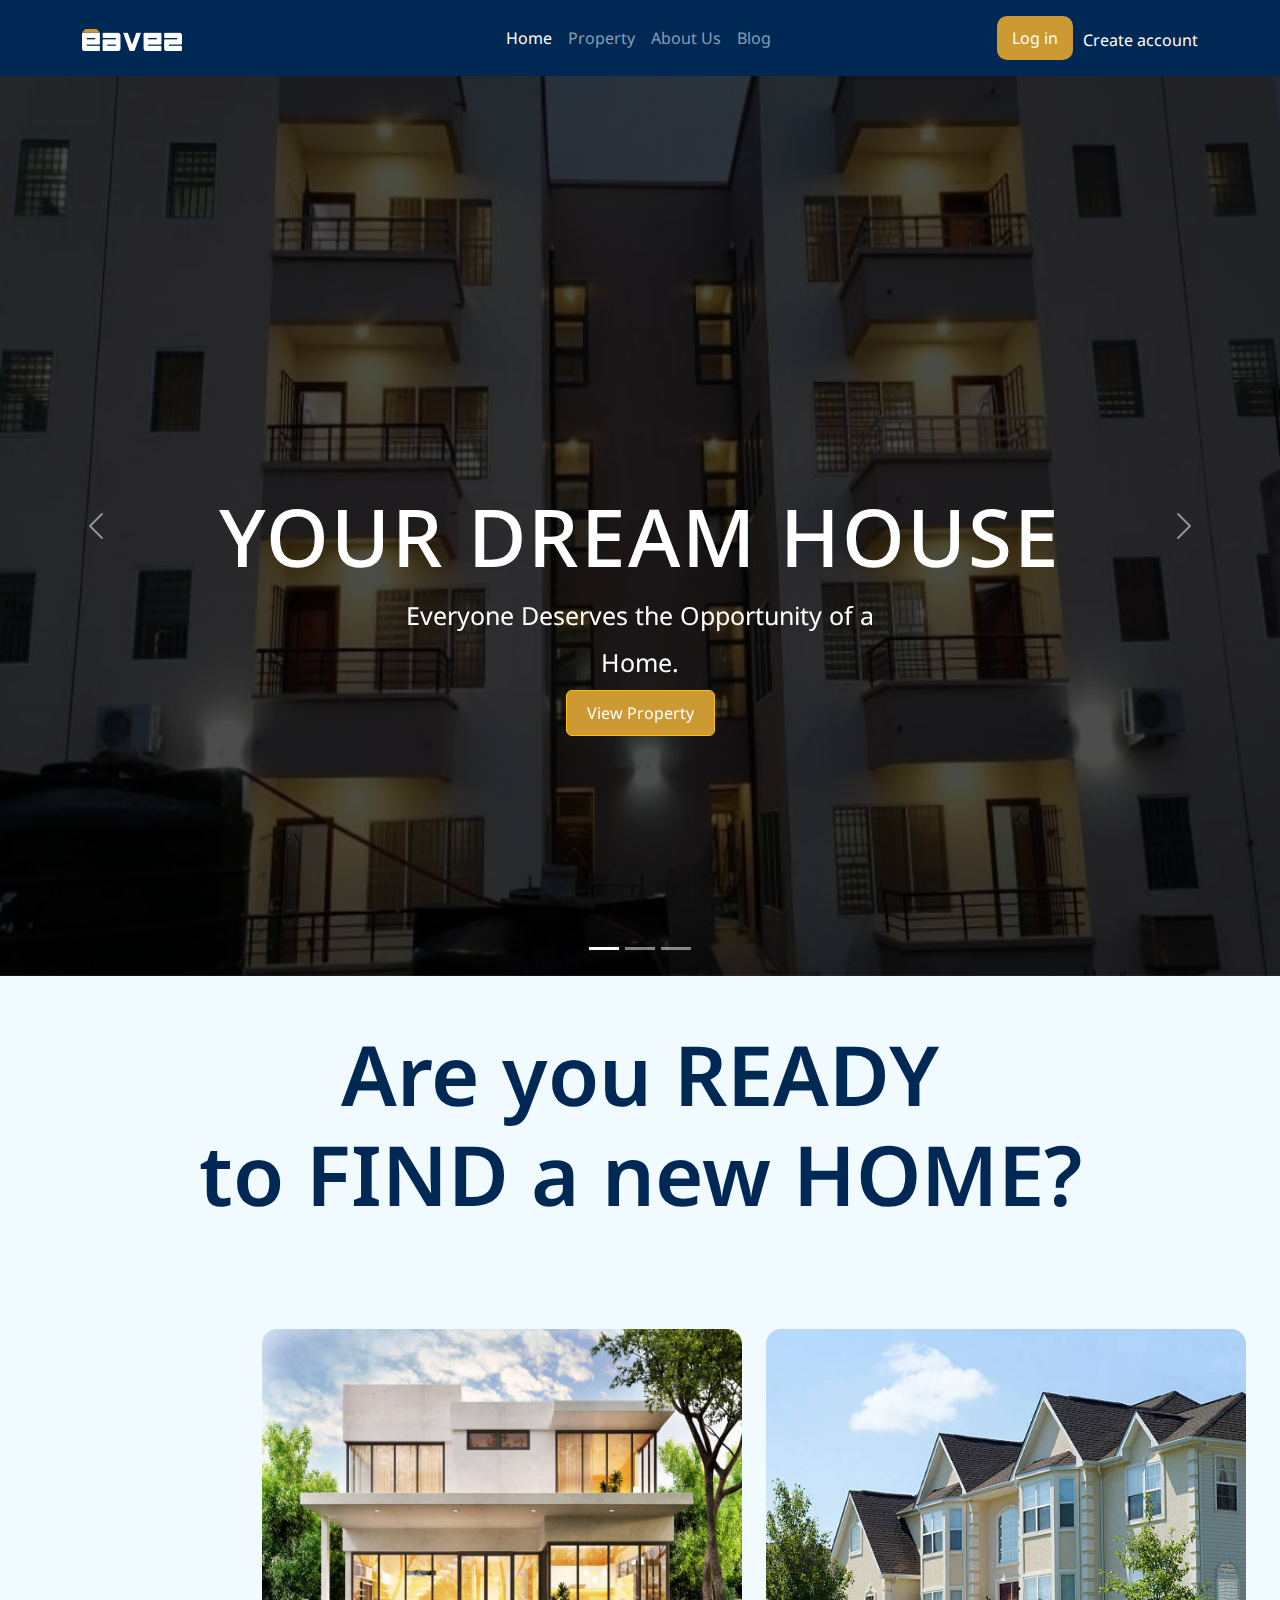
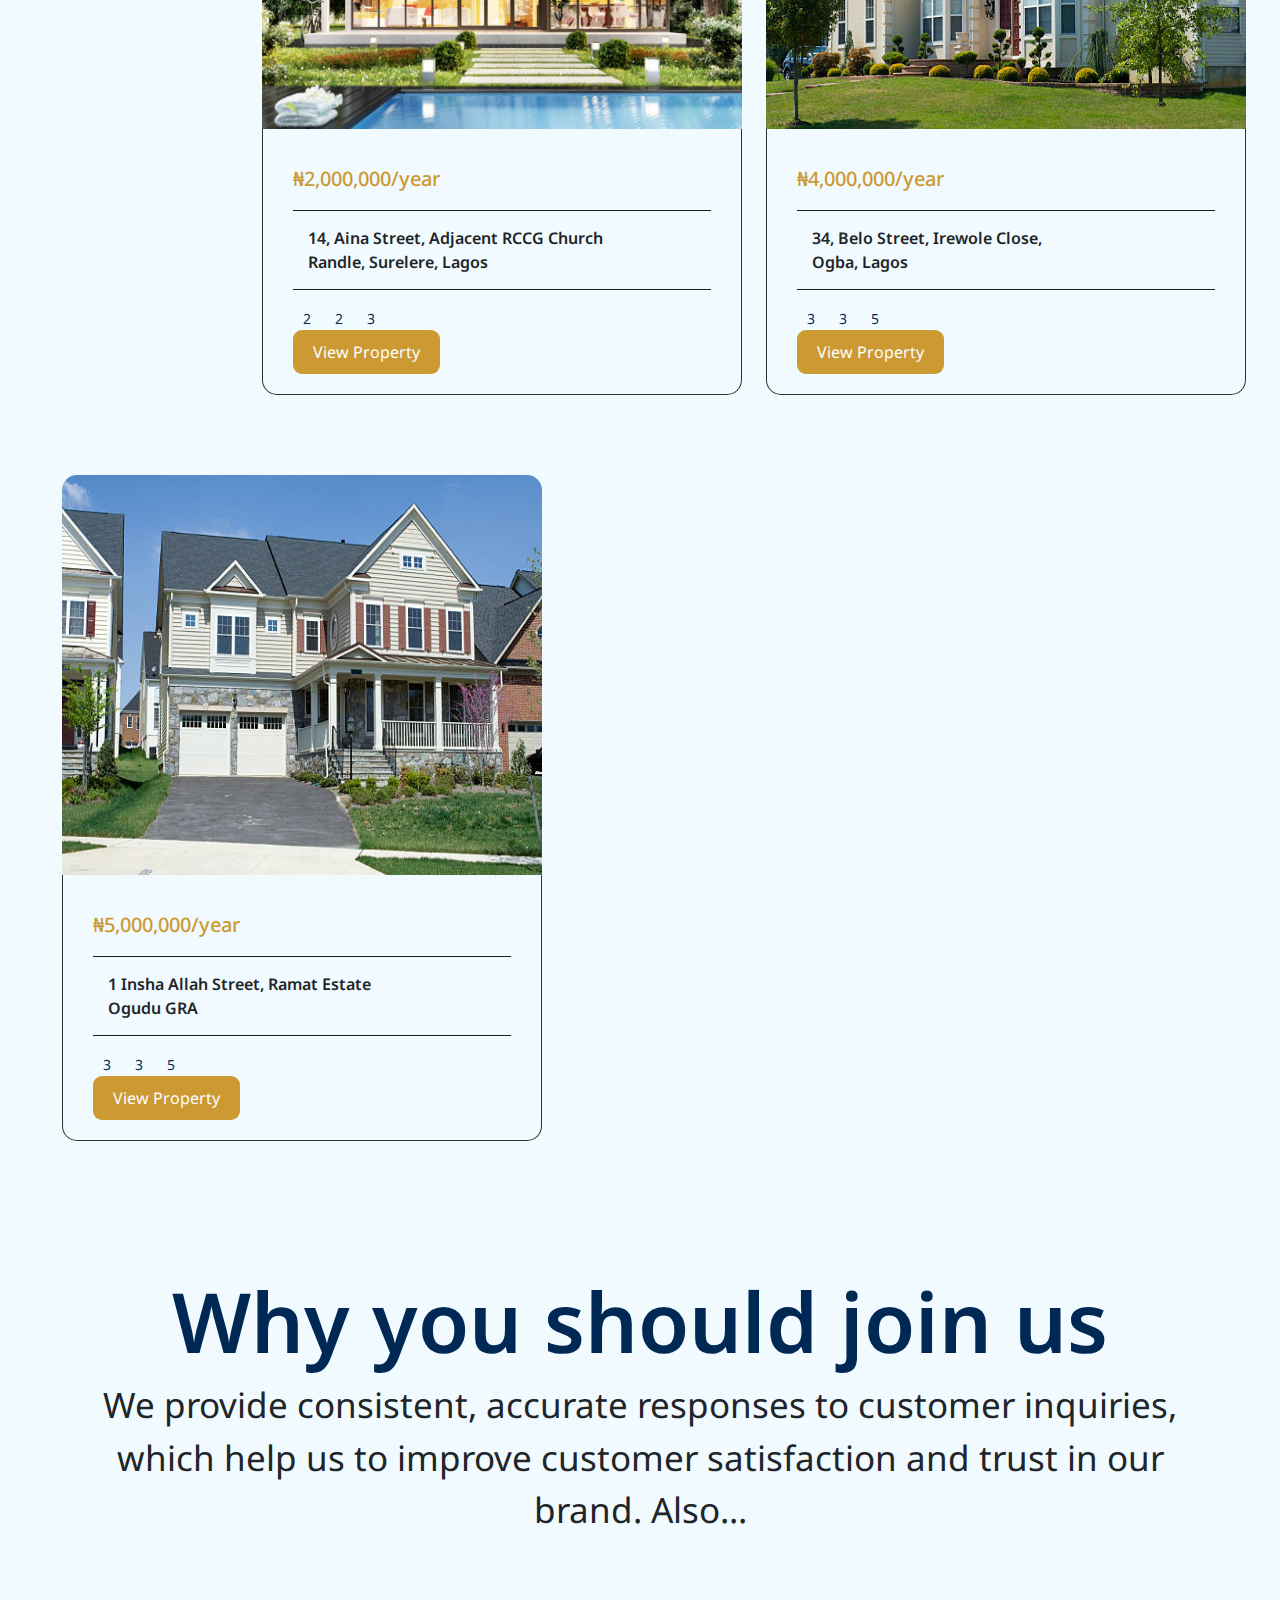
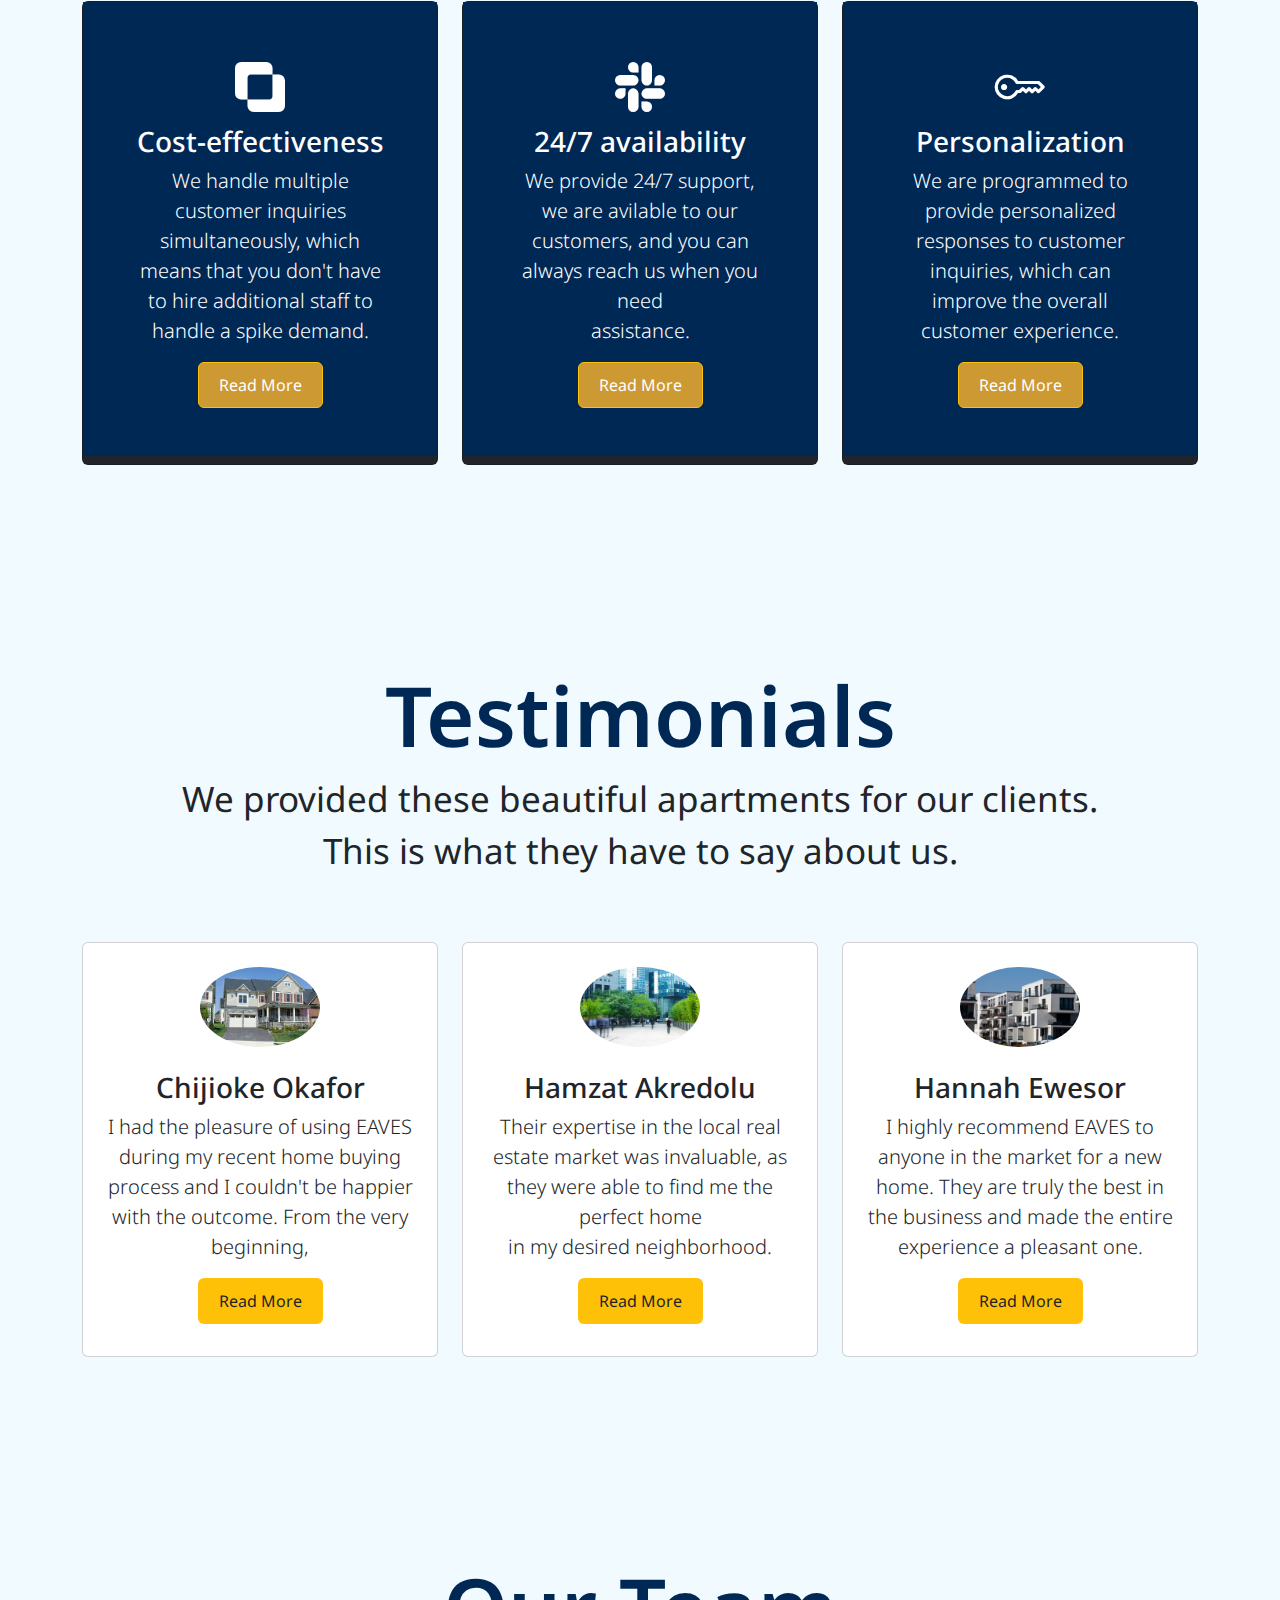
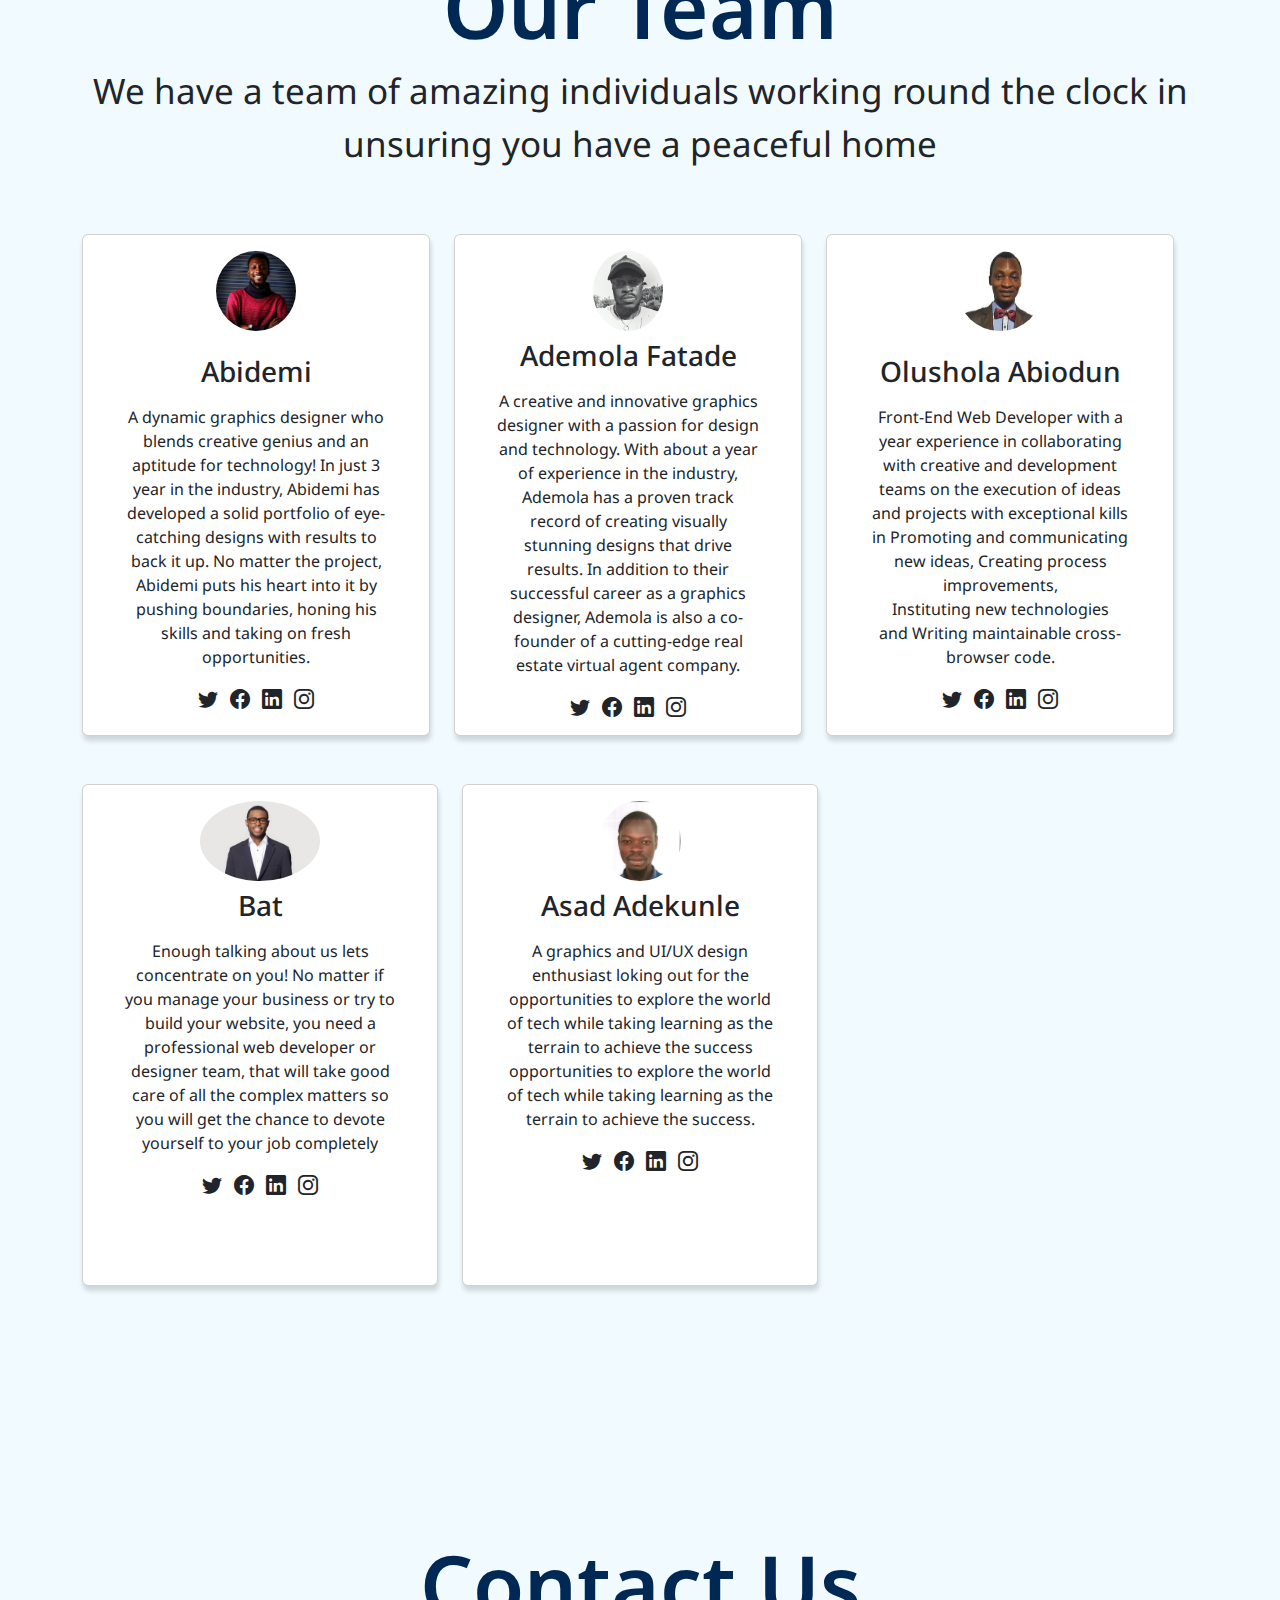
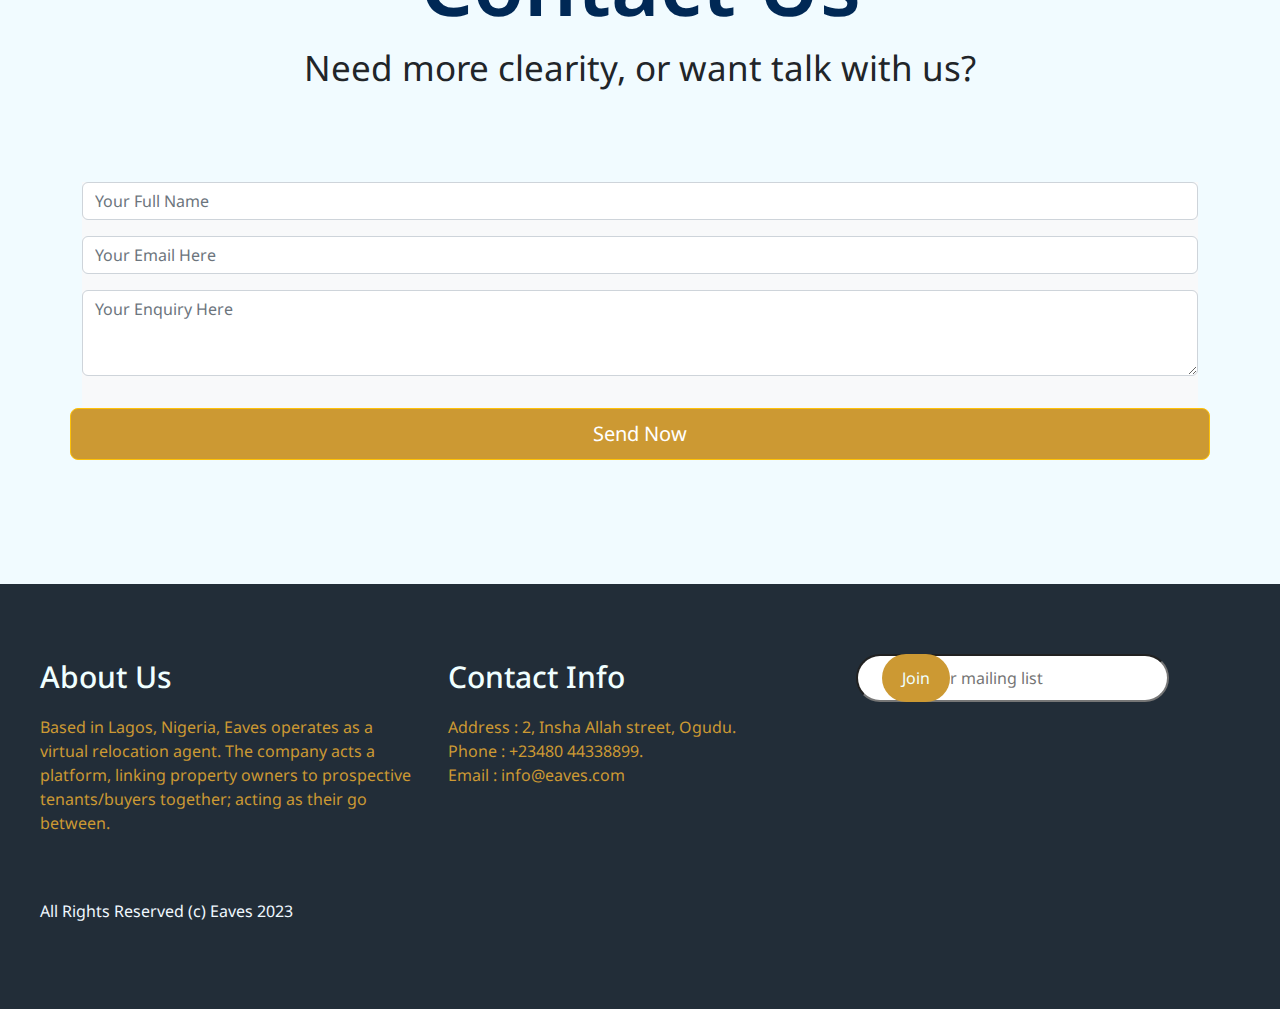
==== commit 45976d0e: "updated home" ====
--- a/index.html
+++ b/index.html
@@ -246,7 +246,7 @@
           <div class="row">
             <div class="col-md-12">
               <div class="section-header text-center pb-5">
-                <h2 class="big-head">Why you should Join us:</h2>
+                <h2 class="big-head">Why you should join us</h2>
                 <p>We provide consistent, accurate responses to customer inquiries, 
                   which help us to improve customer satisfaction and trust in our brand. Also...</p>
               </div>
@@ -298,7 +298,7 @@
               <div class="row">
                 <div class="col-md-12">
                   <div class="section-header text-center pb-5">
-                    <h2 class="big-head">Testimonies</h2>
+                    <h2 class="big-head">Testimonials</h2>
                     <p>We provided these beautiful apartments for our clients. <br>This is what they have to say about us.</p>
                   </div>
                 </div>
--- a/css/style.css
+++ b/css/style.css
@@ -133,6 +133,10 @@
     height: 500px;
 }
 
+.section-header p{
+    font-size: 35px;
+    font-weight: 400;
+}
 
 .team .card-body i{
     font-size: 20px;
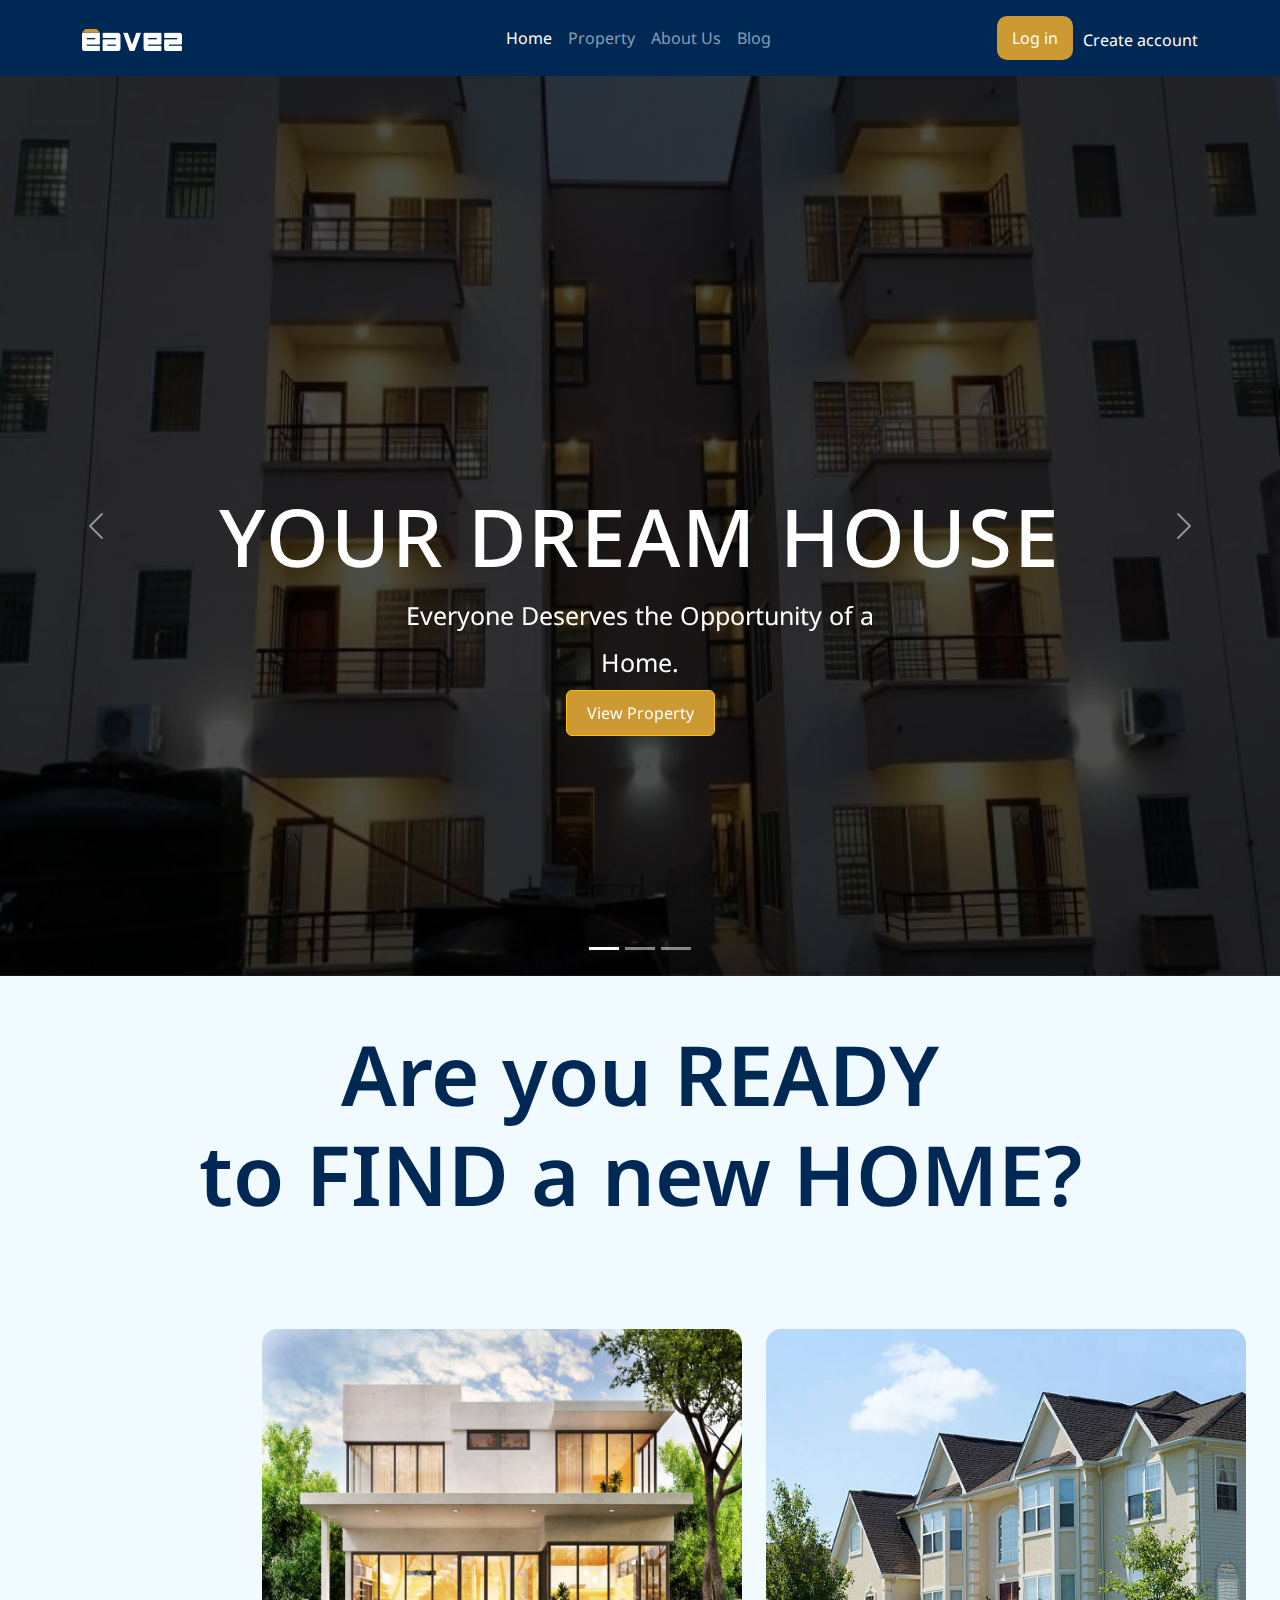
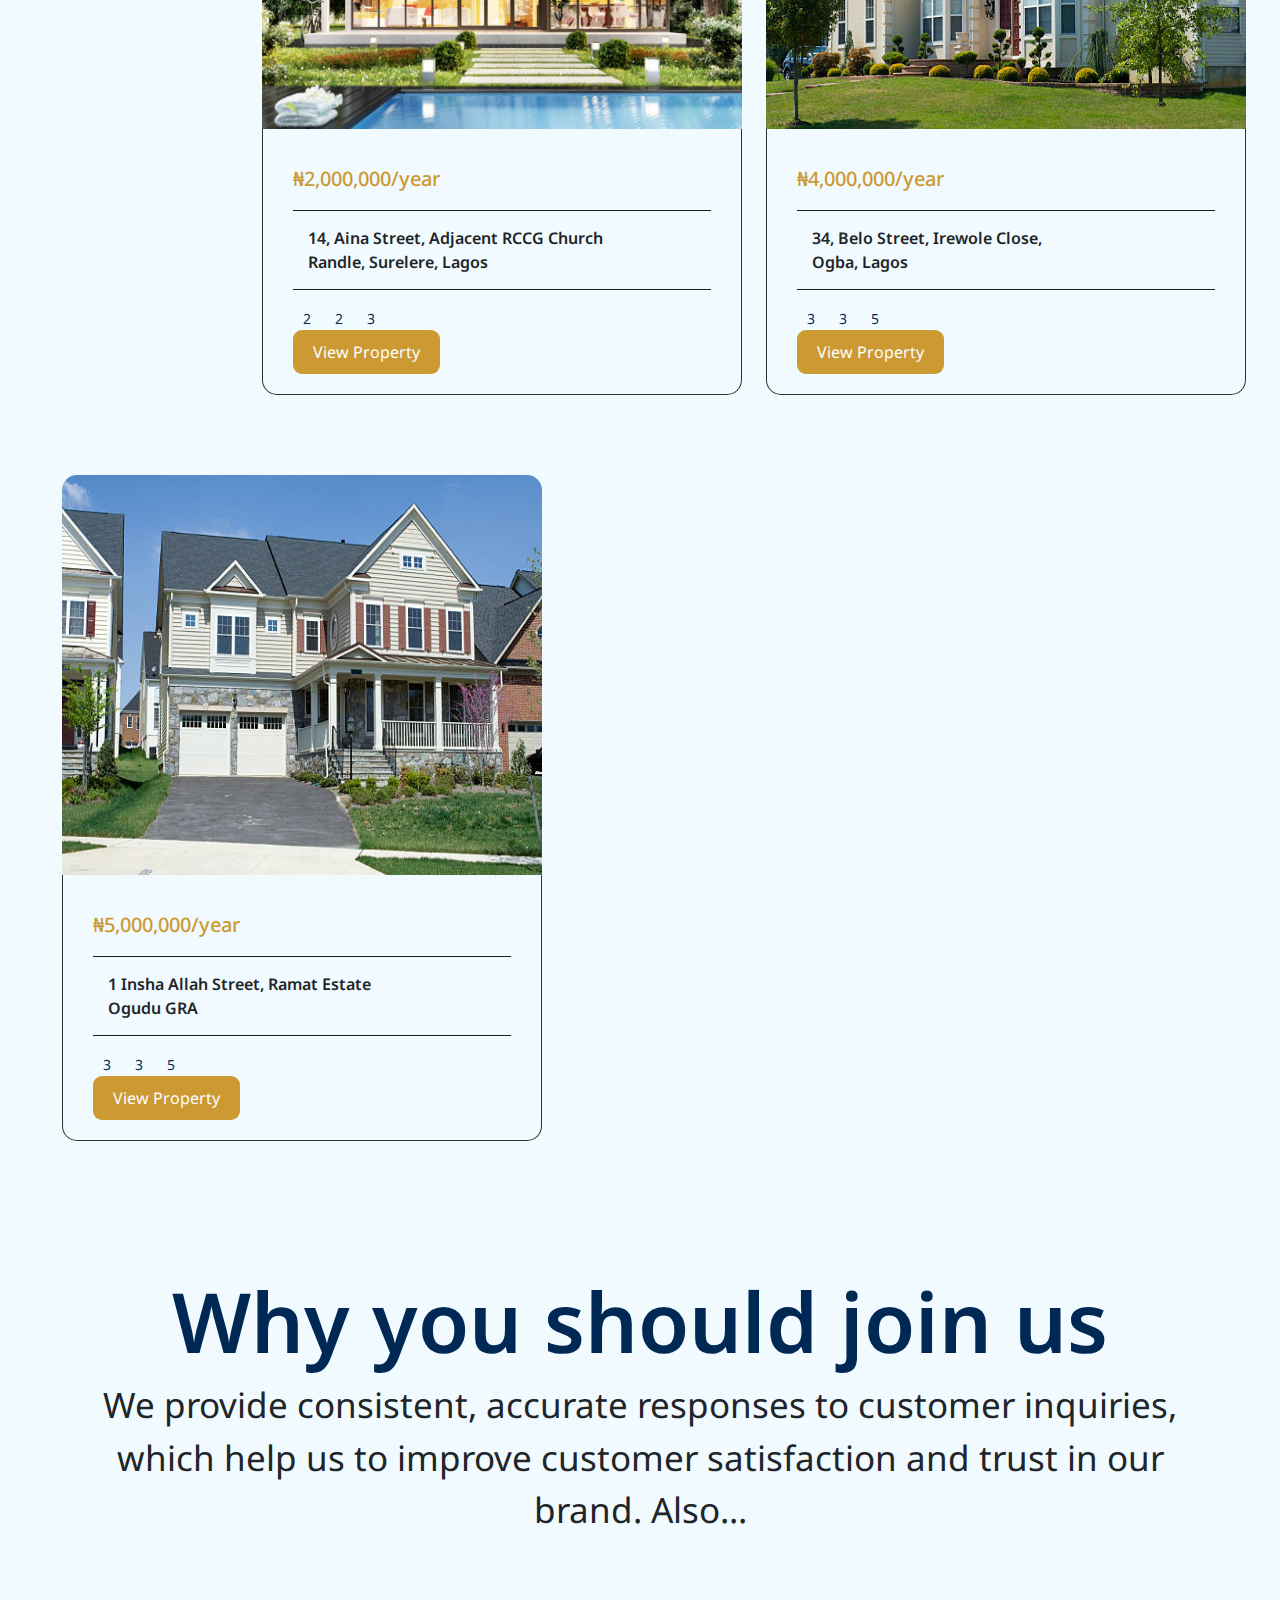
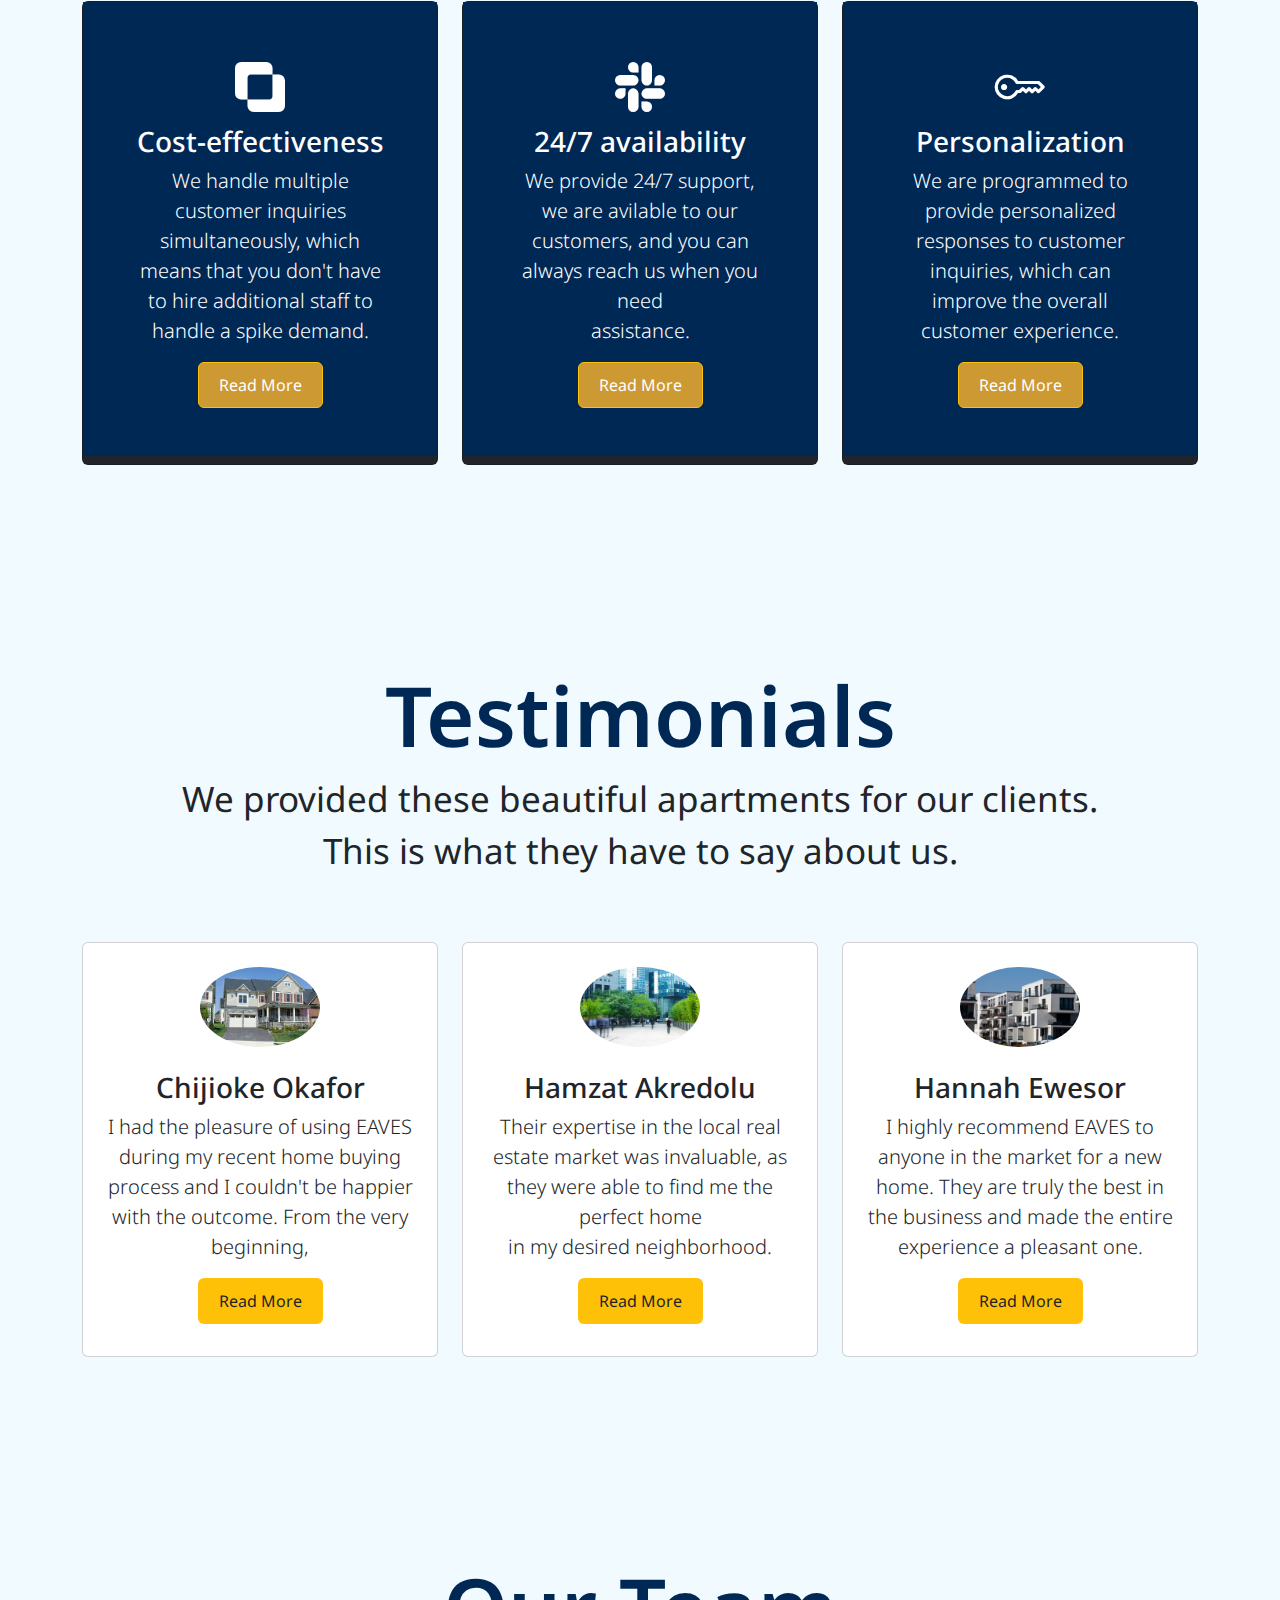
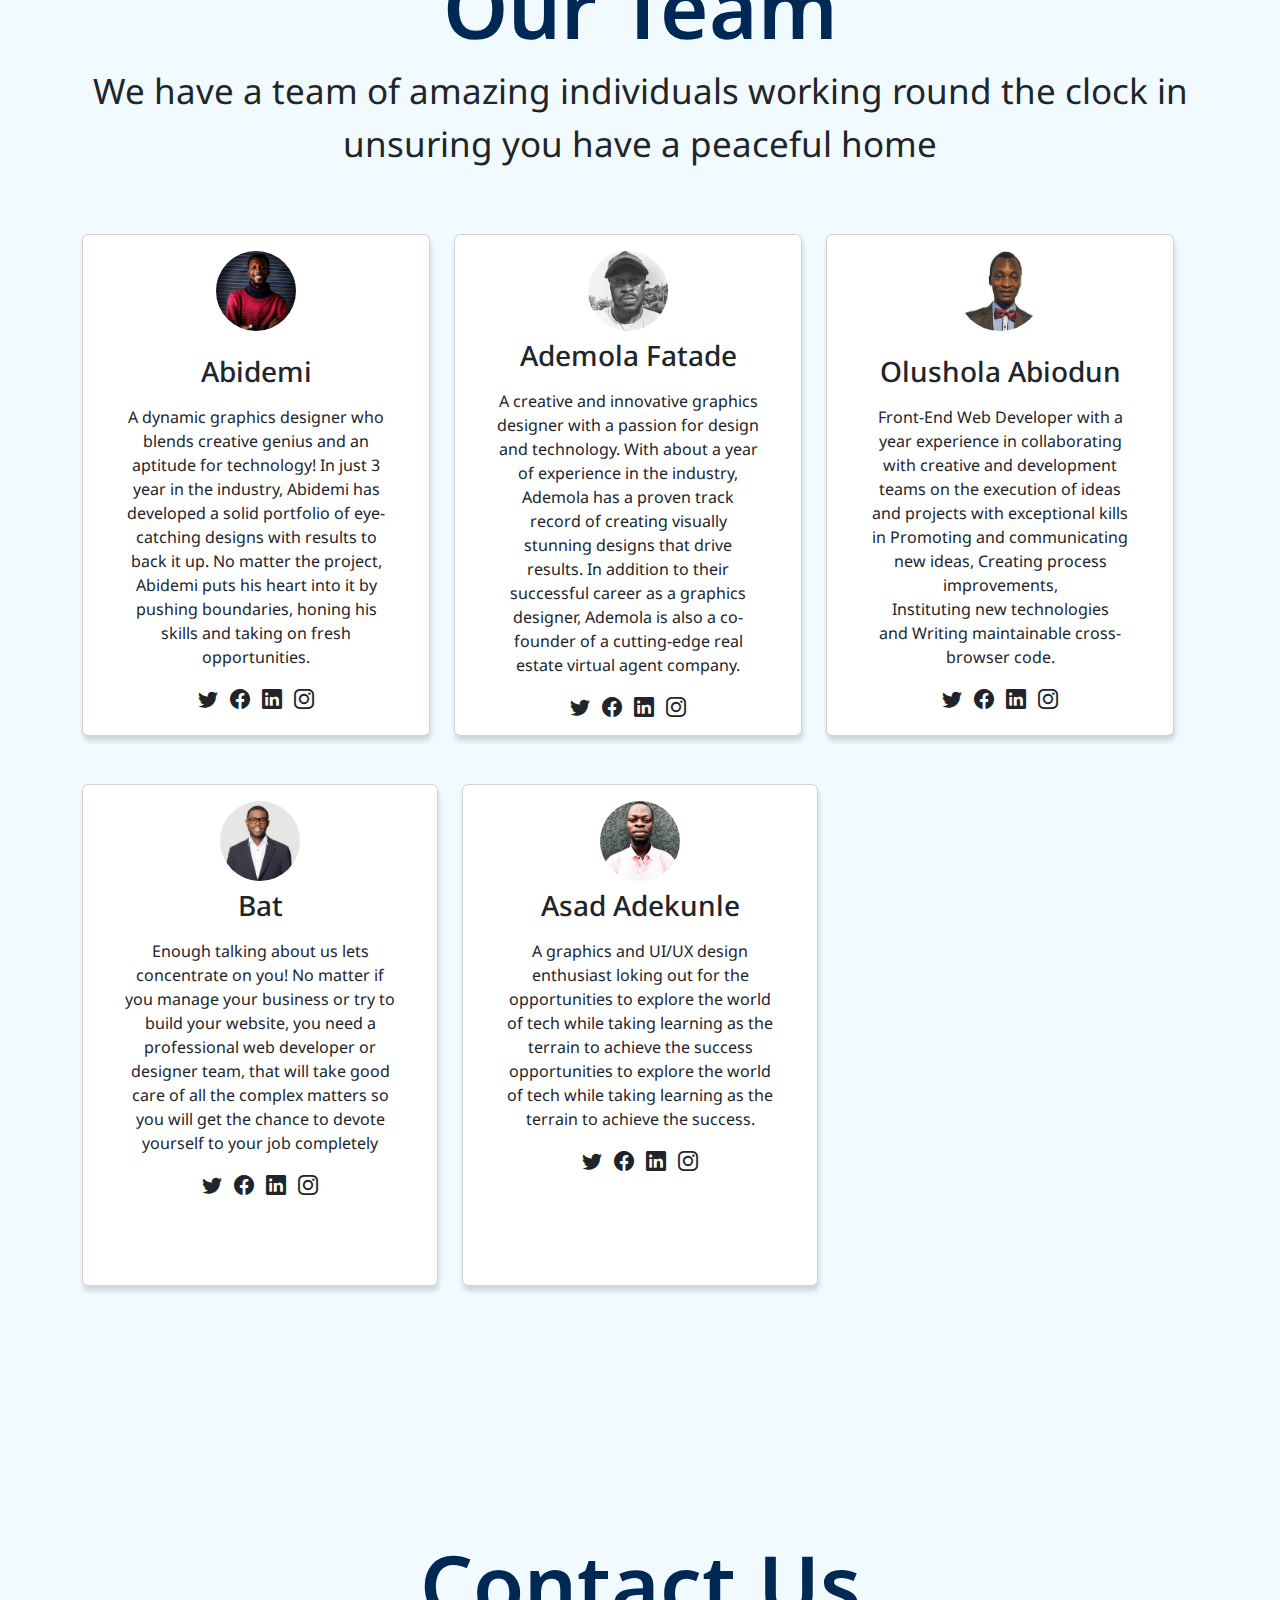
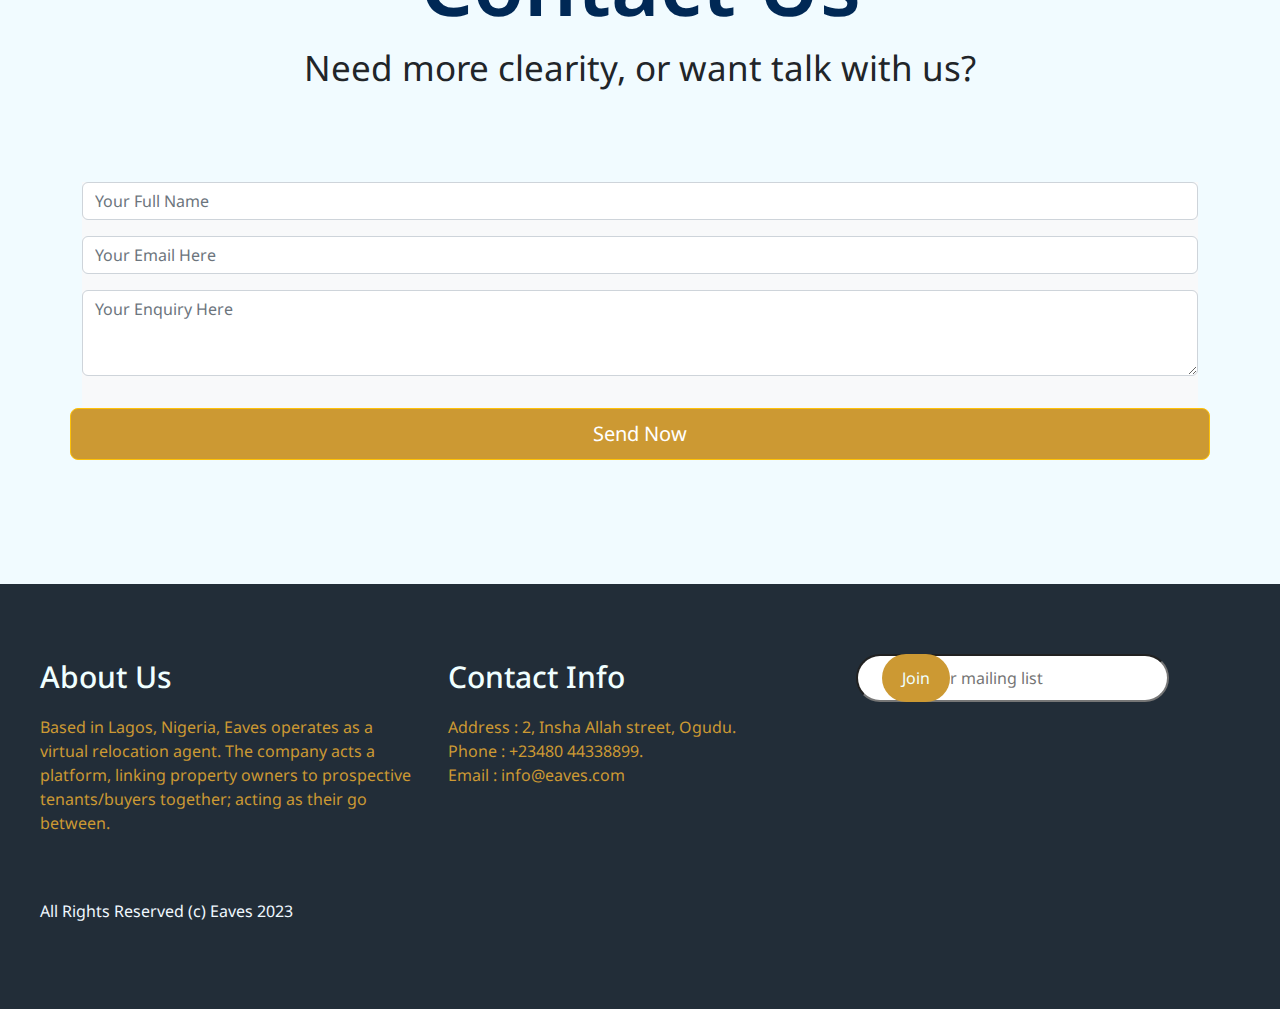
==== commit 2f9a371f: "Add pictures and minor adjustemtn" ====
--- a/index.html
+++ b/index.html
@@ -448,7 +448,7 @@
                   <div class="col-12 col-md-12 col-lg-4">
                     <div class="card text-center">
                       <div class="card-body new-card">
-                        <img src="image//adekunle.jfif" alt="" class="img-fluid rounded-circle">
+                        <img src="image//adekunle.jpg" alt="" class="img-fluid rounded-circle">
                         <h3 class="card-title py-2">Asad Adekunle</h3>
                         <p class="card-text ps-4 pe-4">A graphics and UI/UX design enthusiast loking out for the 
                           opportunities to explore the world of tech while taking learning as the terrain
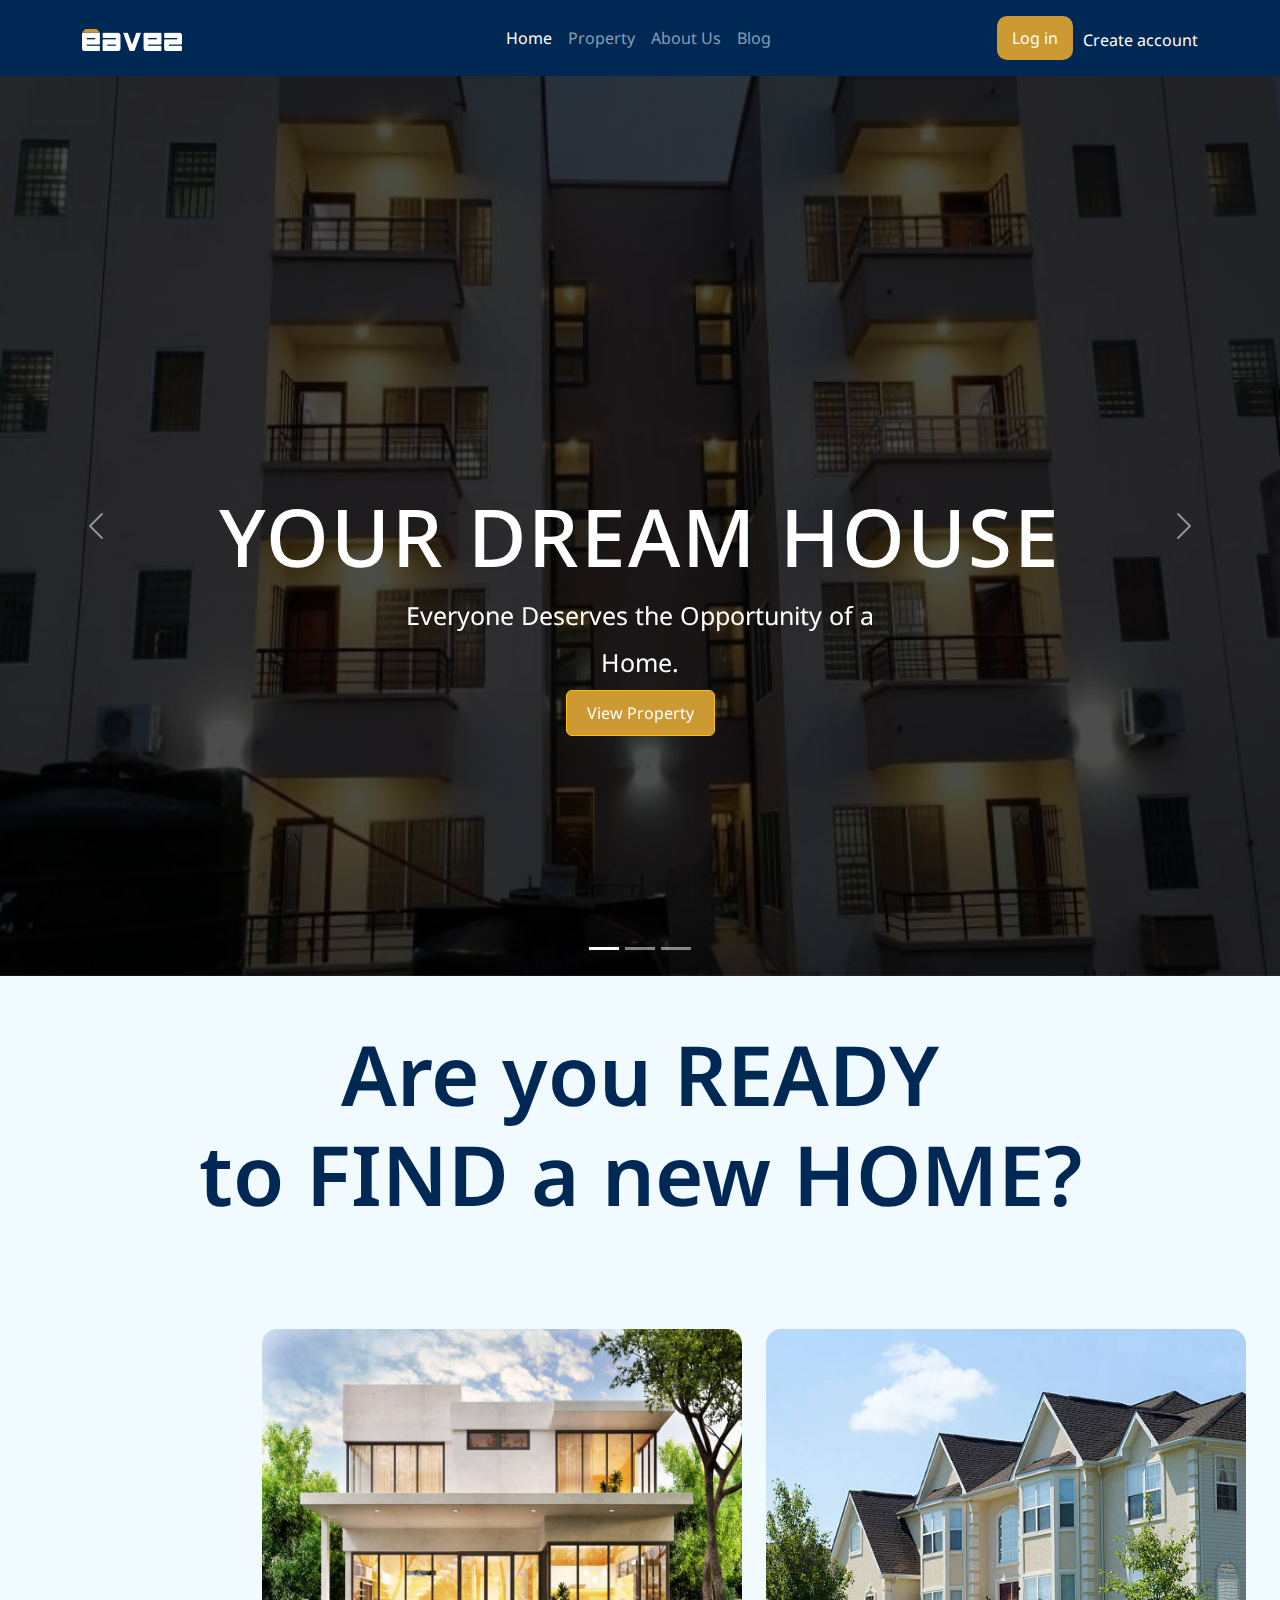
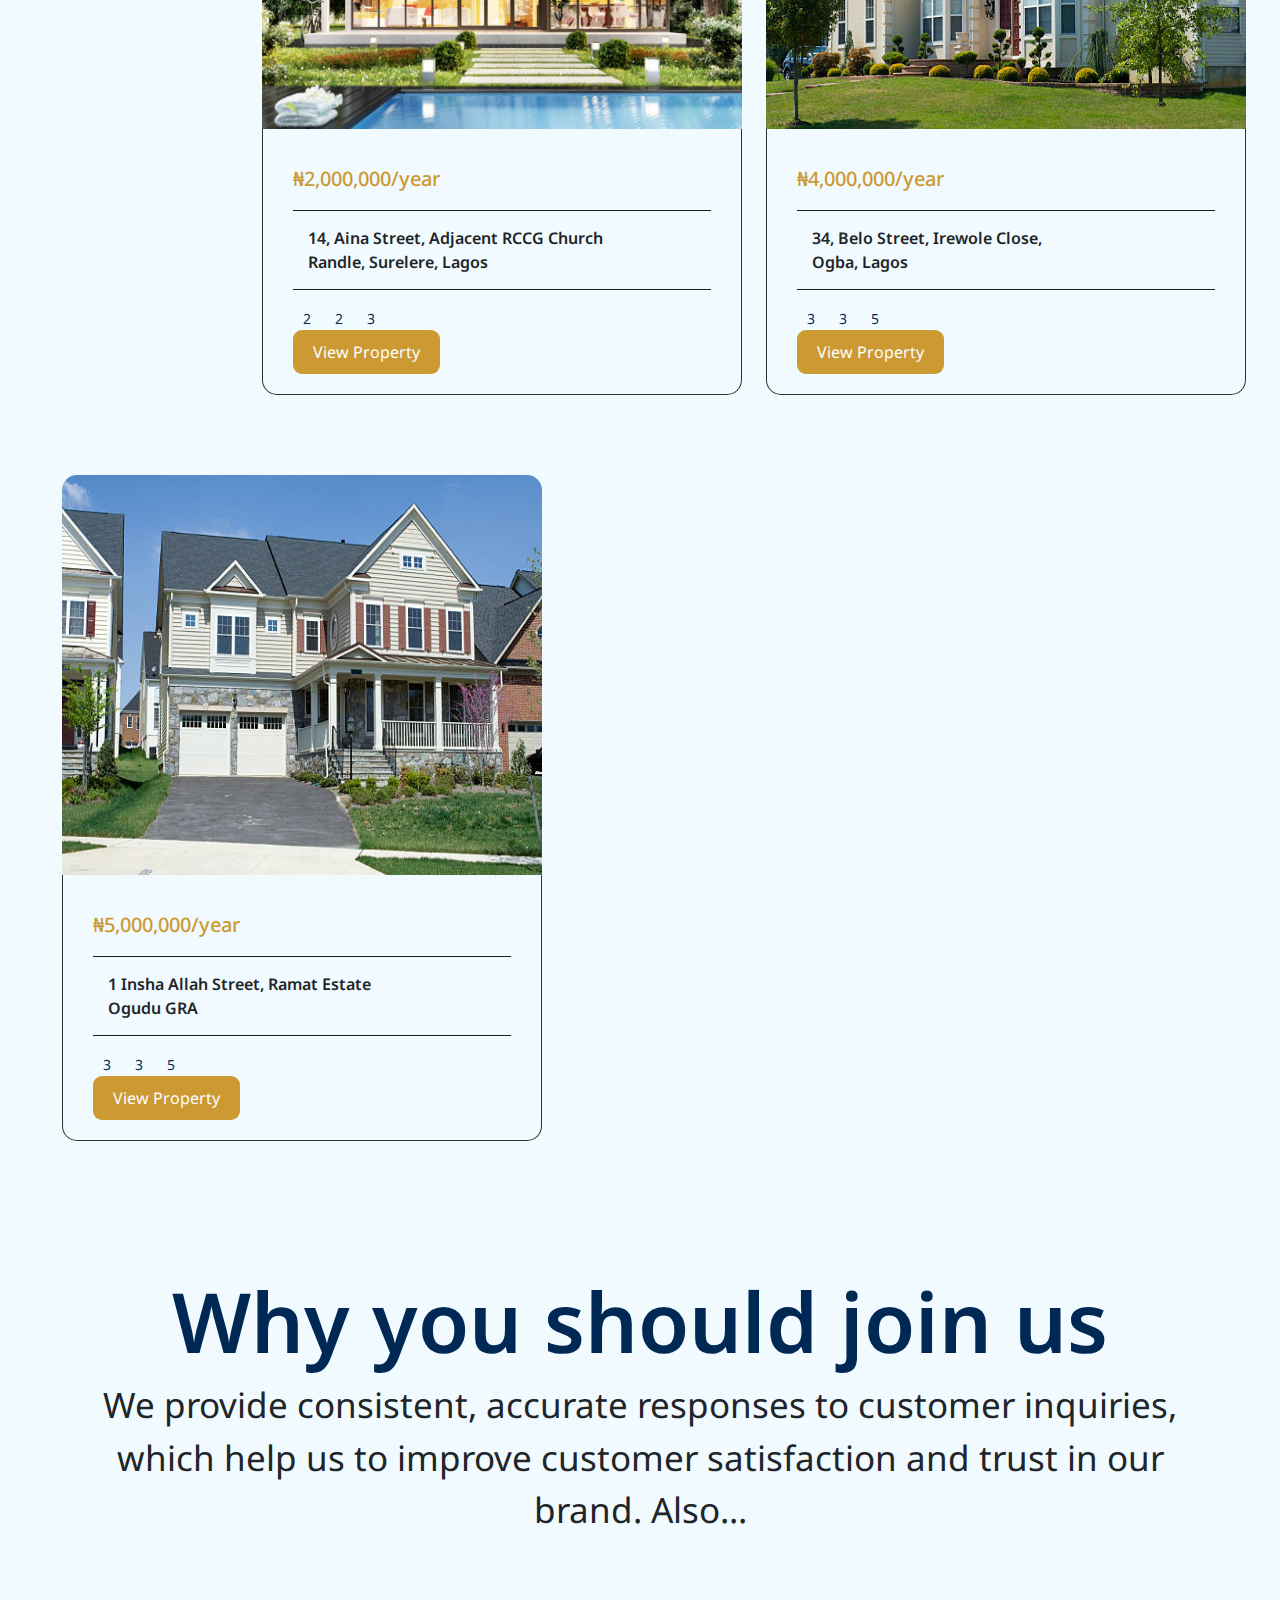
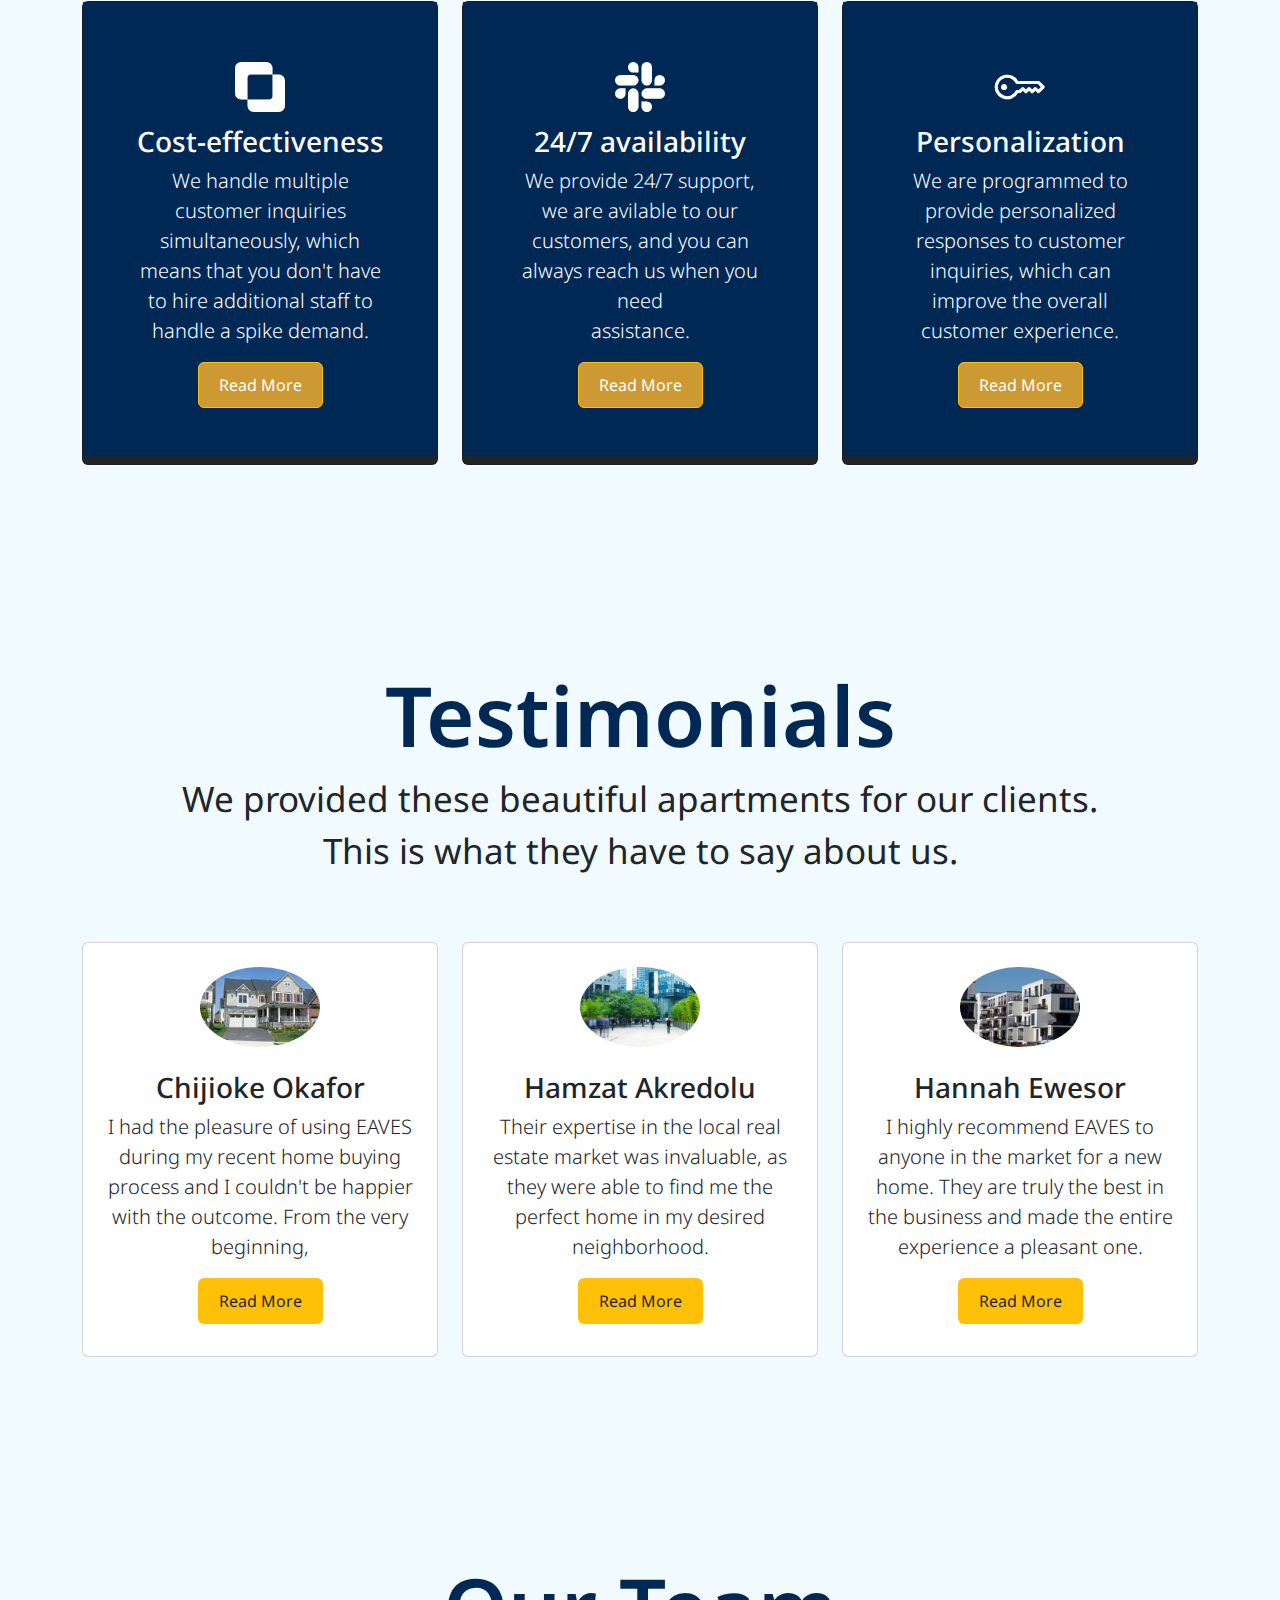
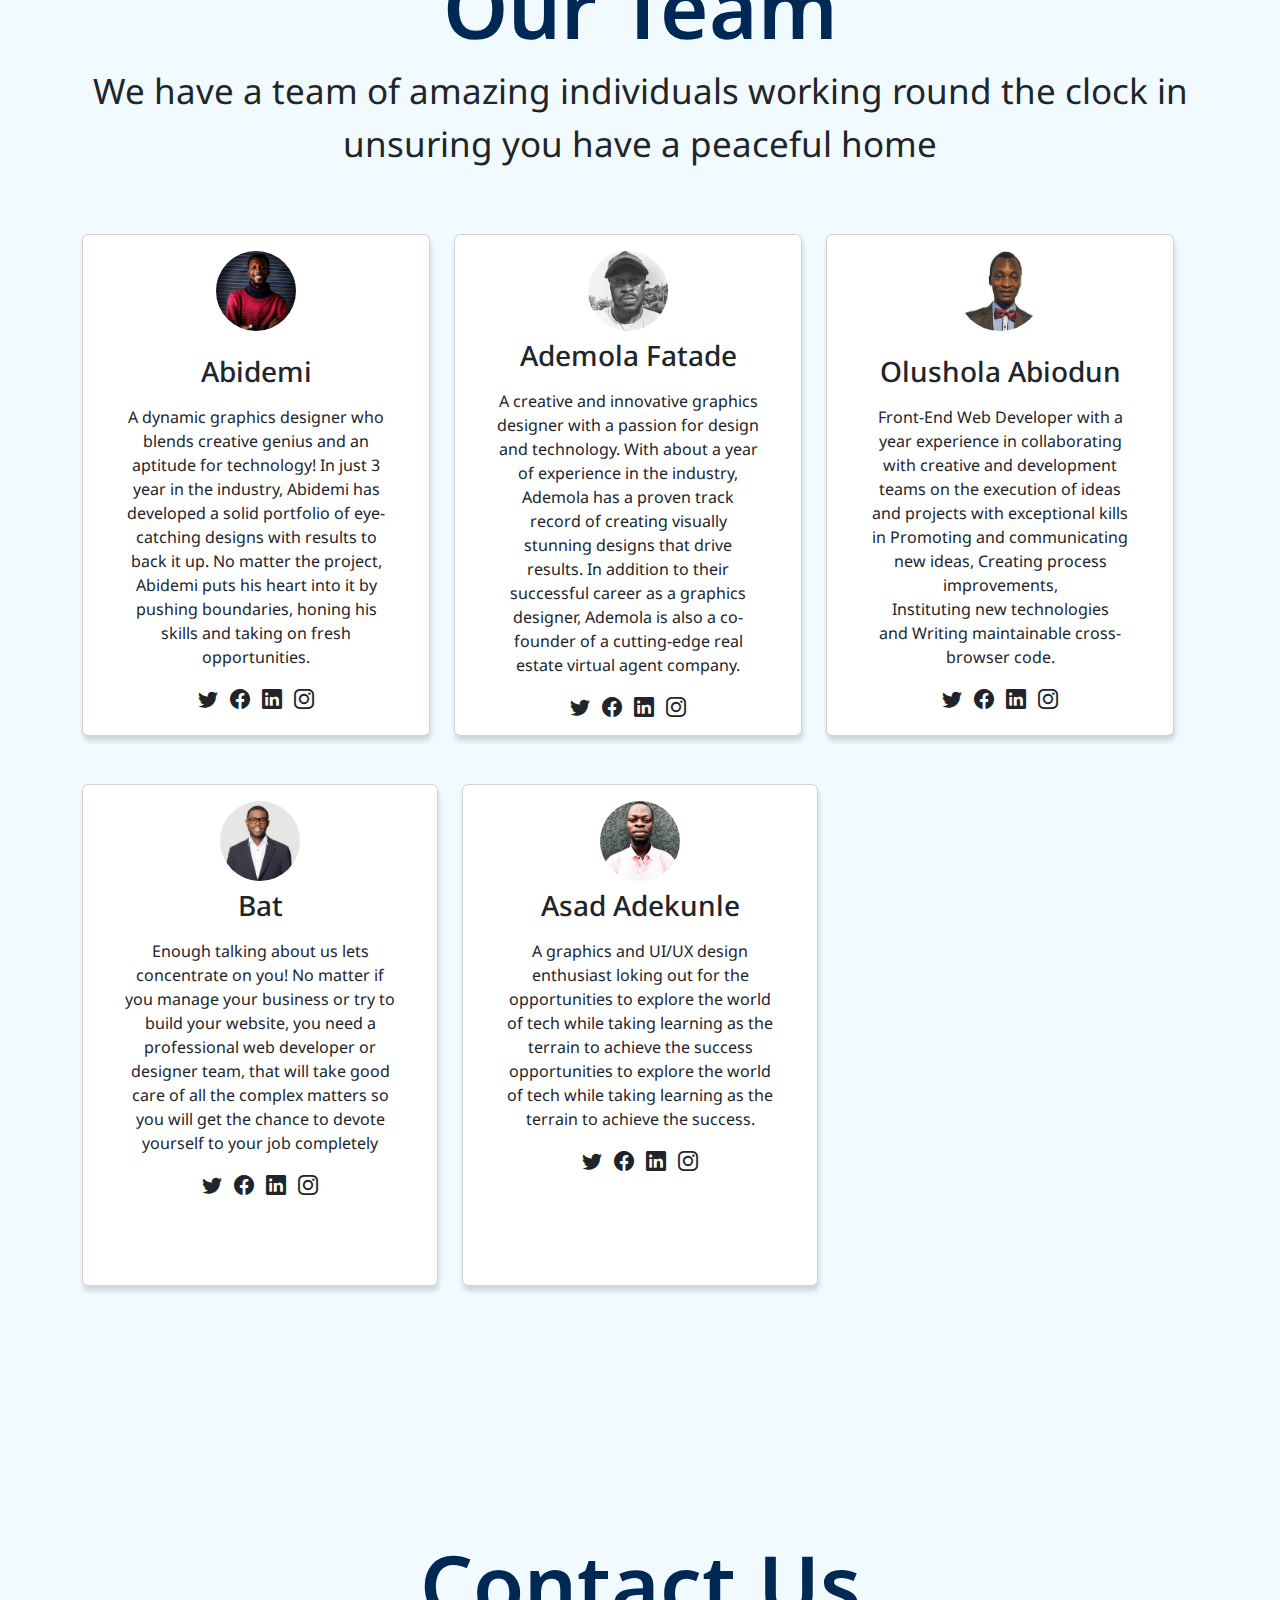
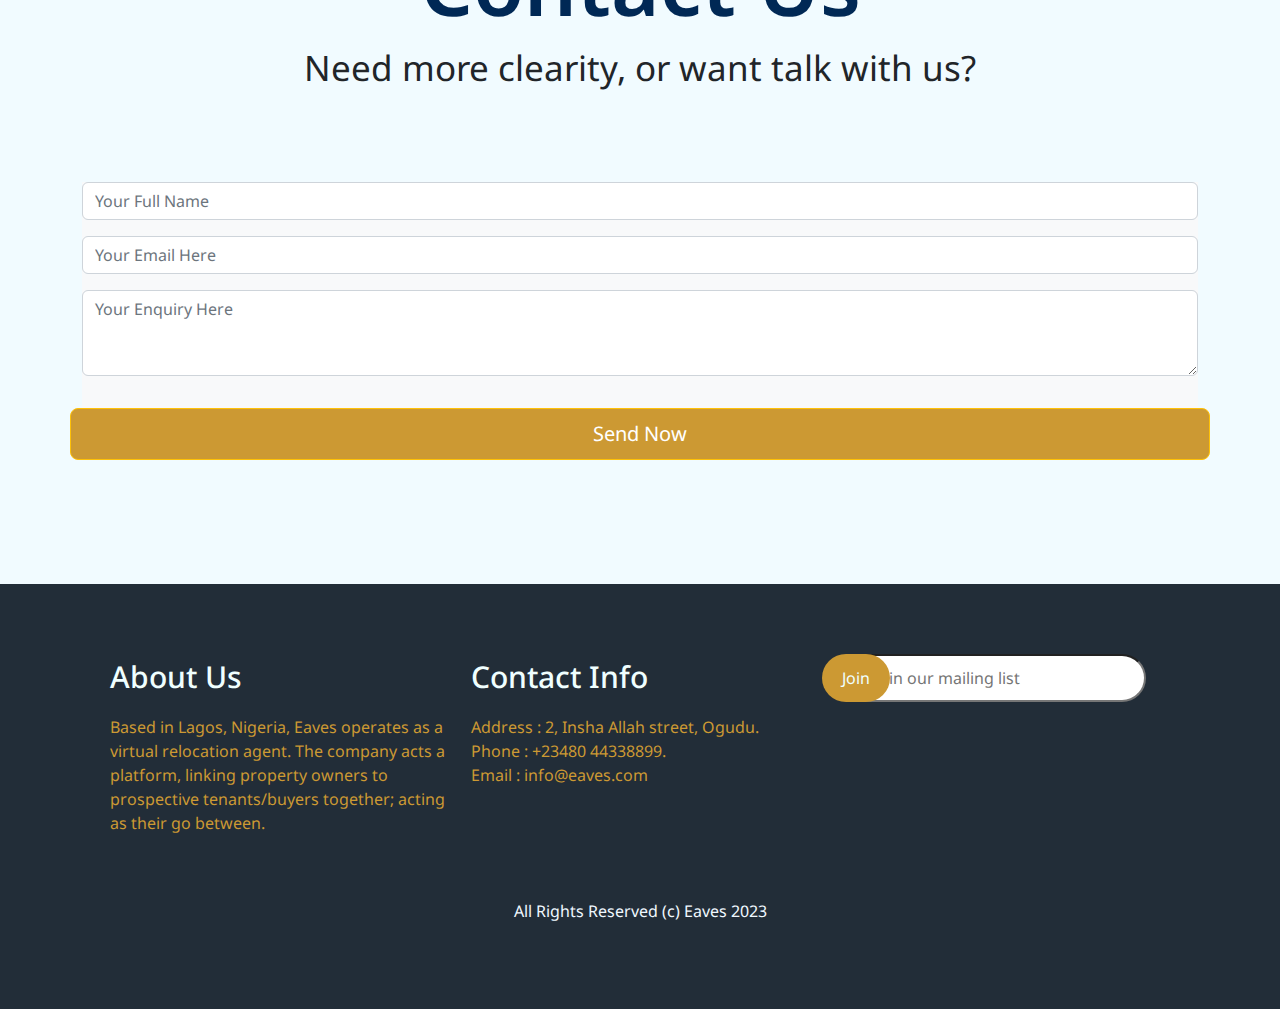
==== commit ca74784b: "added footer responsiveness" ====
--- a/index.html
+++ b/index.html
@@ -326,7 +326,7 @@
                       </div>
                       <h3 class="card-title">Hamzat Akredolu</h3>
                       <p class="lead"> Their expertise in the local real <br>estate market was invaluable, 
-                        as <br>they were  able to find me the perfect home<br> in my desired neighborhood. </p>
+                        as <br>they were  able to find me the perfect home in my desired neighborhood. </p>
                       <button class="btn bg-warning text-dark">Read More</button>
                     </div>
                   </div>
@@ -509,8 +509,8 @@
             </div>
           </div>
         </section>
-
-        <div class="container-fluid text-left footer">
+  <footer>
+        <div class="container text-left footer">
           <div class="row">
             <div class="col-sm">
               <p class="about-head">About Us</p>
@@ -529,11 +529,9 @@
               <button class="button-email" type="submit">Join</button>
             </div>
           </div>
-          <div>
-          <p class="copy mt-5">All Rights Reserved (c) Eaves 2023</p>
-          </div>
-        </div>
-
+          <p class="copy mt-5 text-center">All Rights Reserved (c) Eaves 2023</p>
+        </div>
+      </footer>
         <!-- footer -->
         <!-- <footer class="text-left">
           <div class="container-fluid">
--- a/css/style.css
+++ b/css/style.css
@@ -284,9 +284,12 @@
     animation-duration: 0.6s;
   }
 
+  footer{
+    background-color: #222d38;
+  }
+
   footer p{
     color: aliceblue;
-    background-color:#002855
   }
 
   .footer{
@@ -318,7 +321,7 @@
 
 .button-email{
     position: absolute;
-    right:330px;
+    right:390px;
     border: none;
     border-color: #cc9933;
     background-color: #cc9933;
--- a/css/responsive.css
+++ b/css/responsive.css
@@ -63,7 +63,7 @@
         margin: 0 auto;
     }
     .button-email{
-        right: 80px;
+        right: 70px;
     }
 
     .about-image{
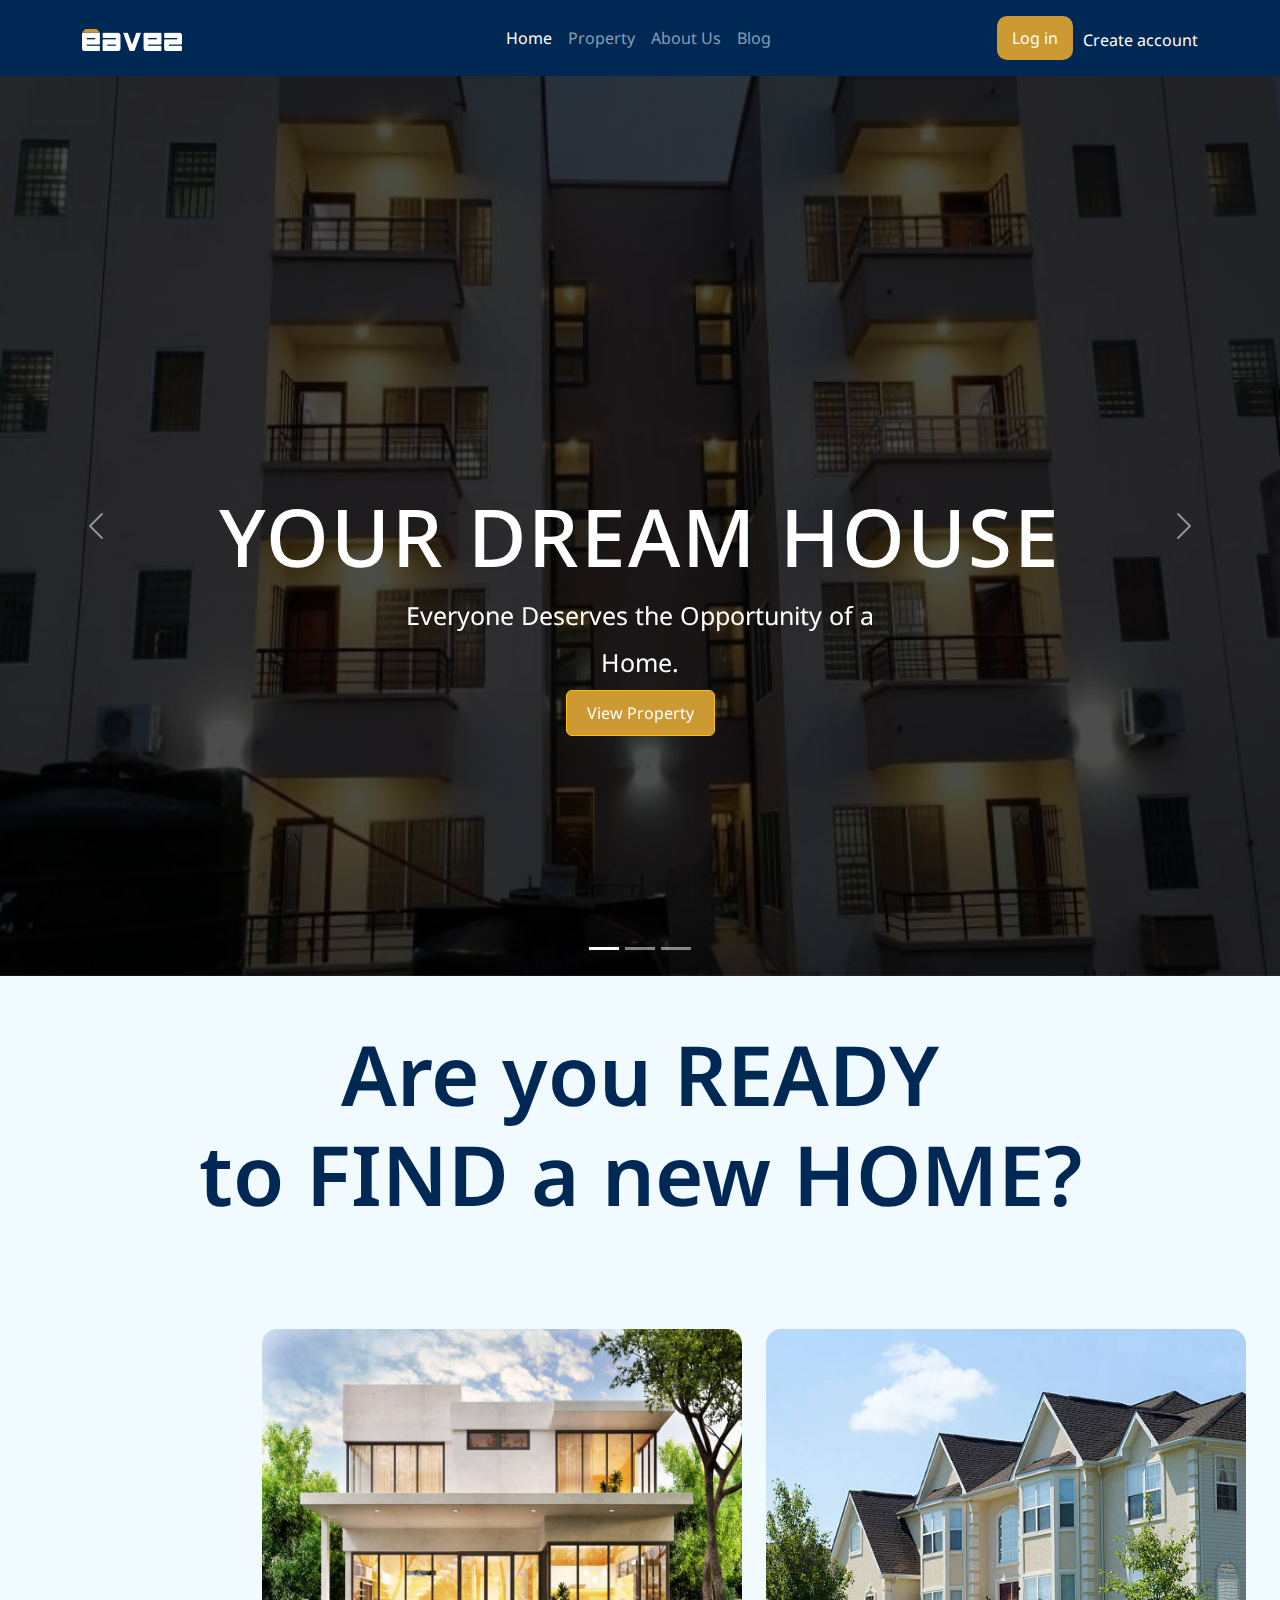
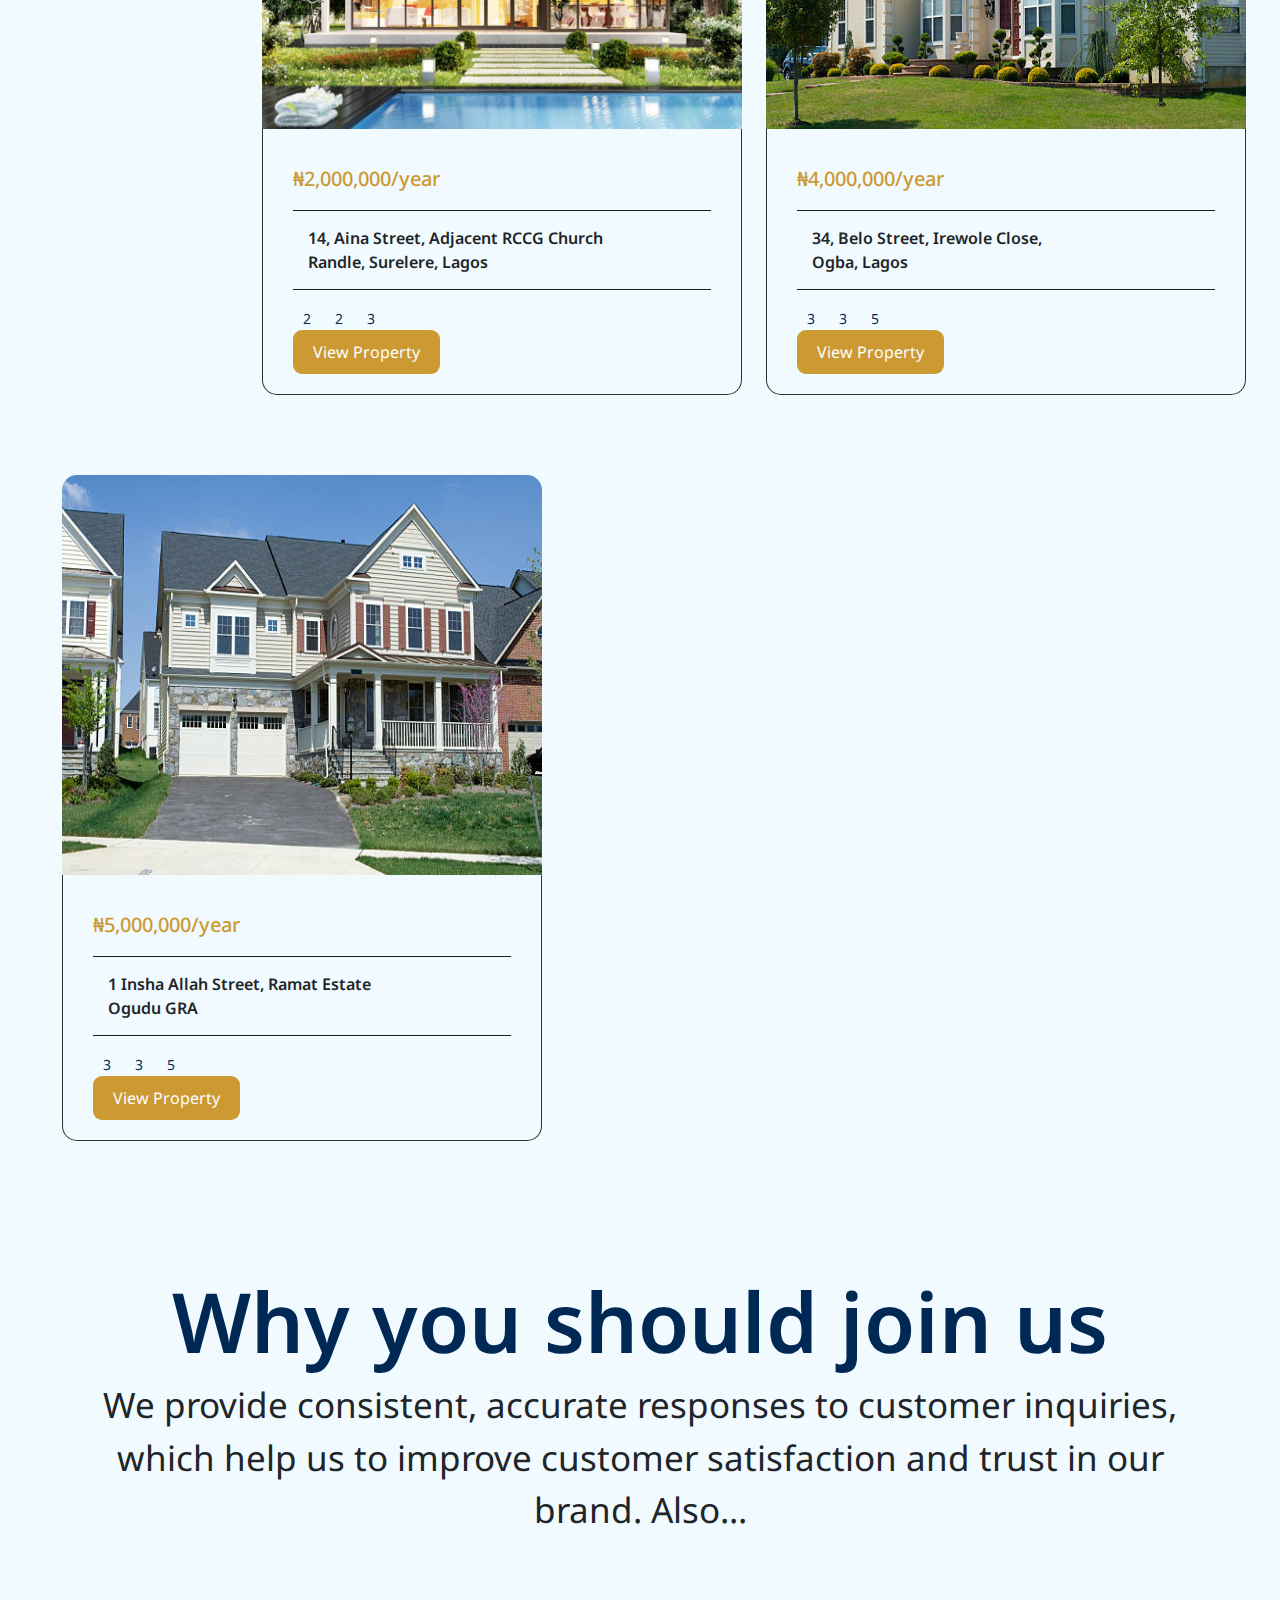
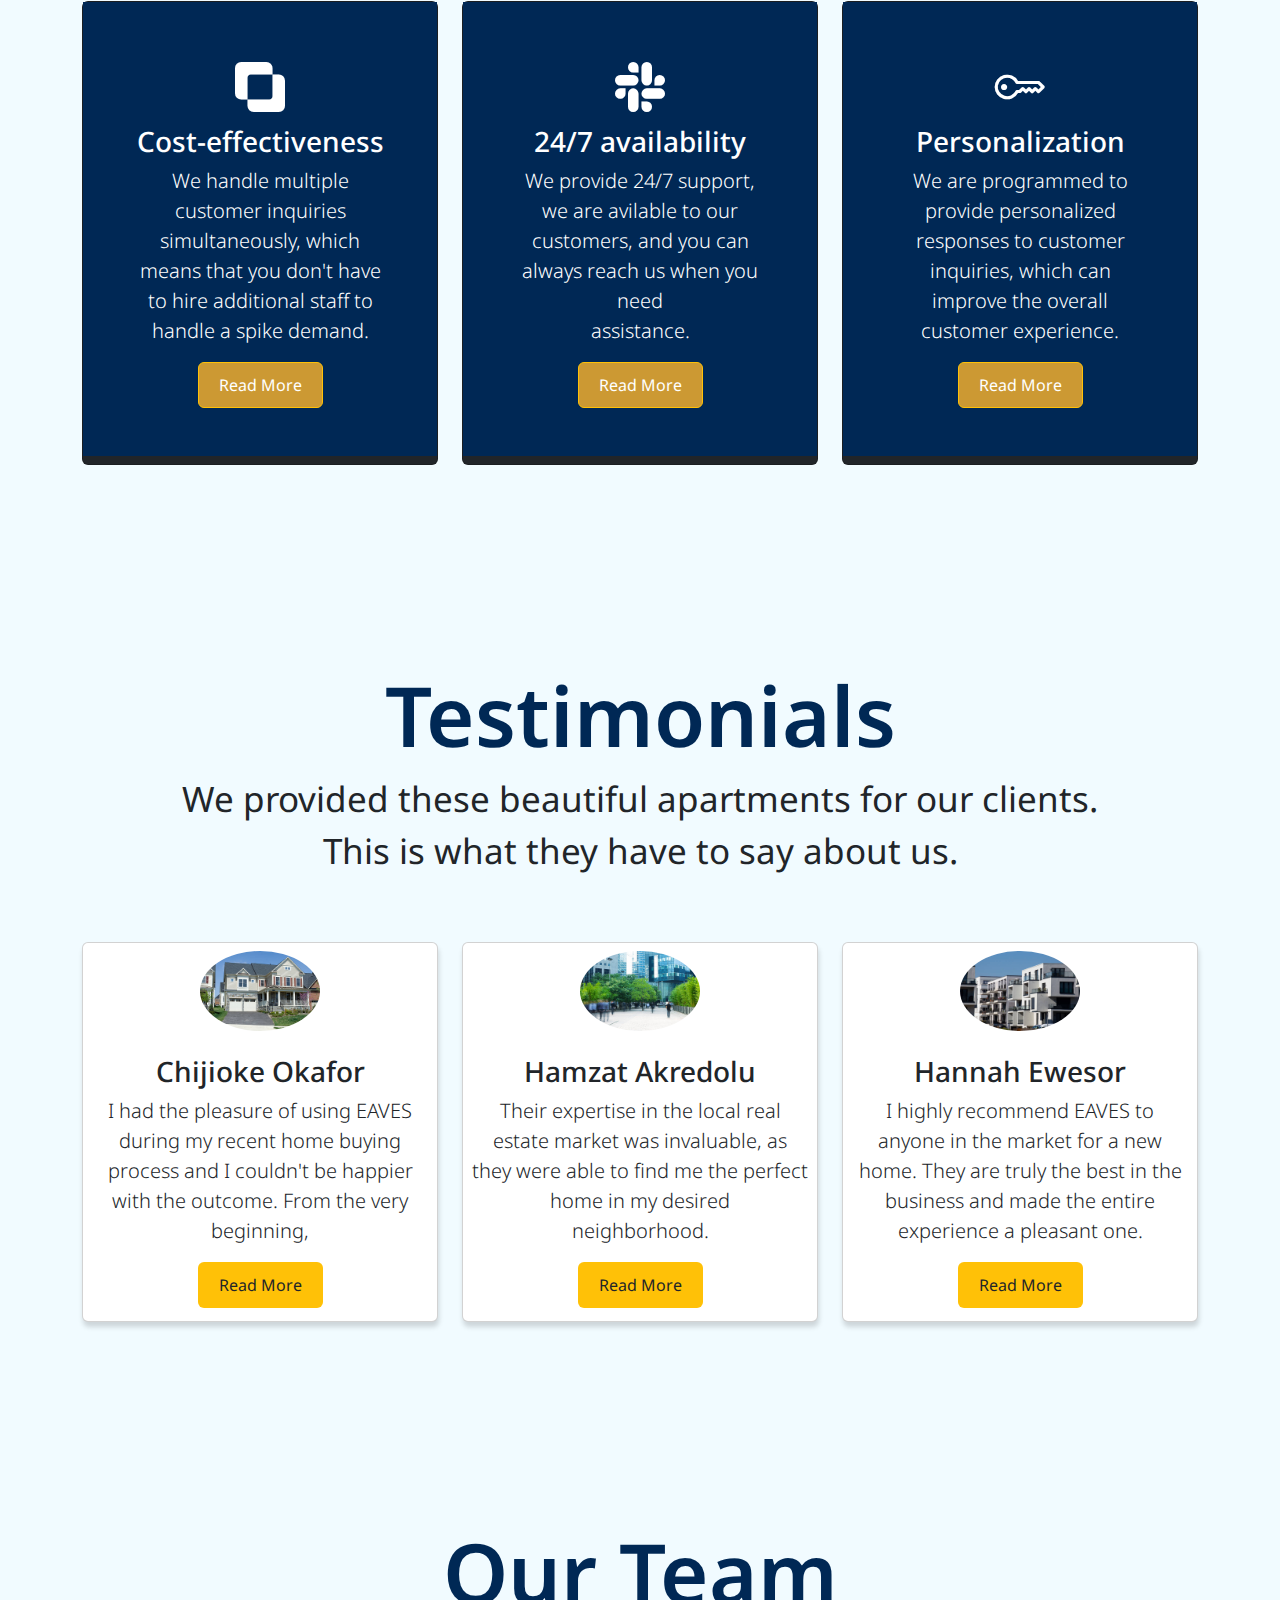
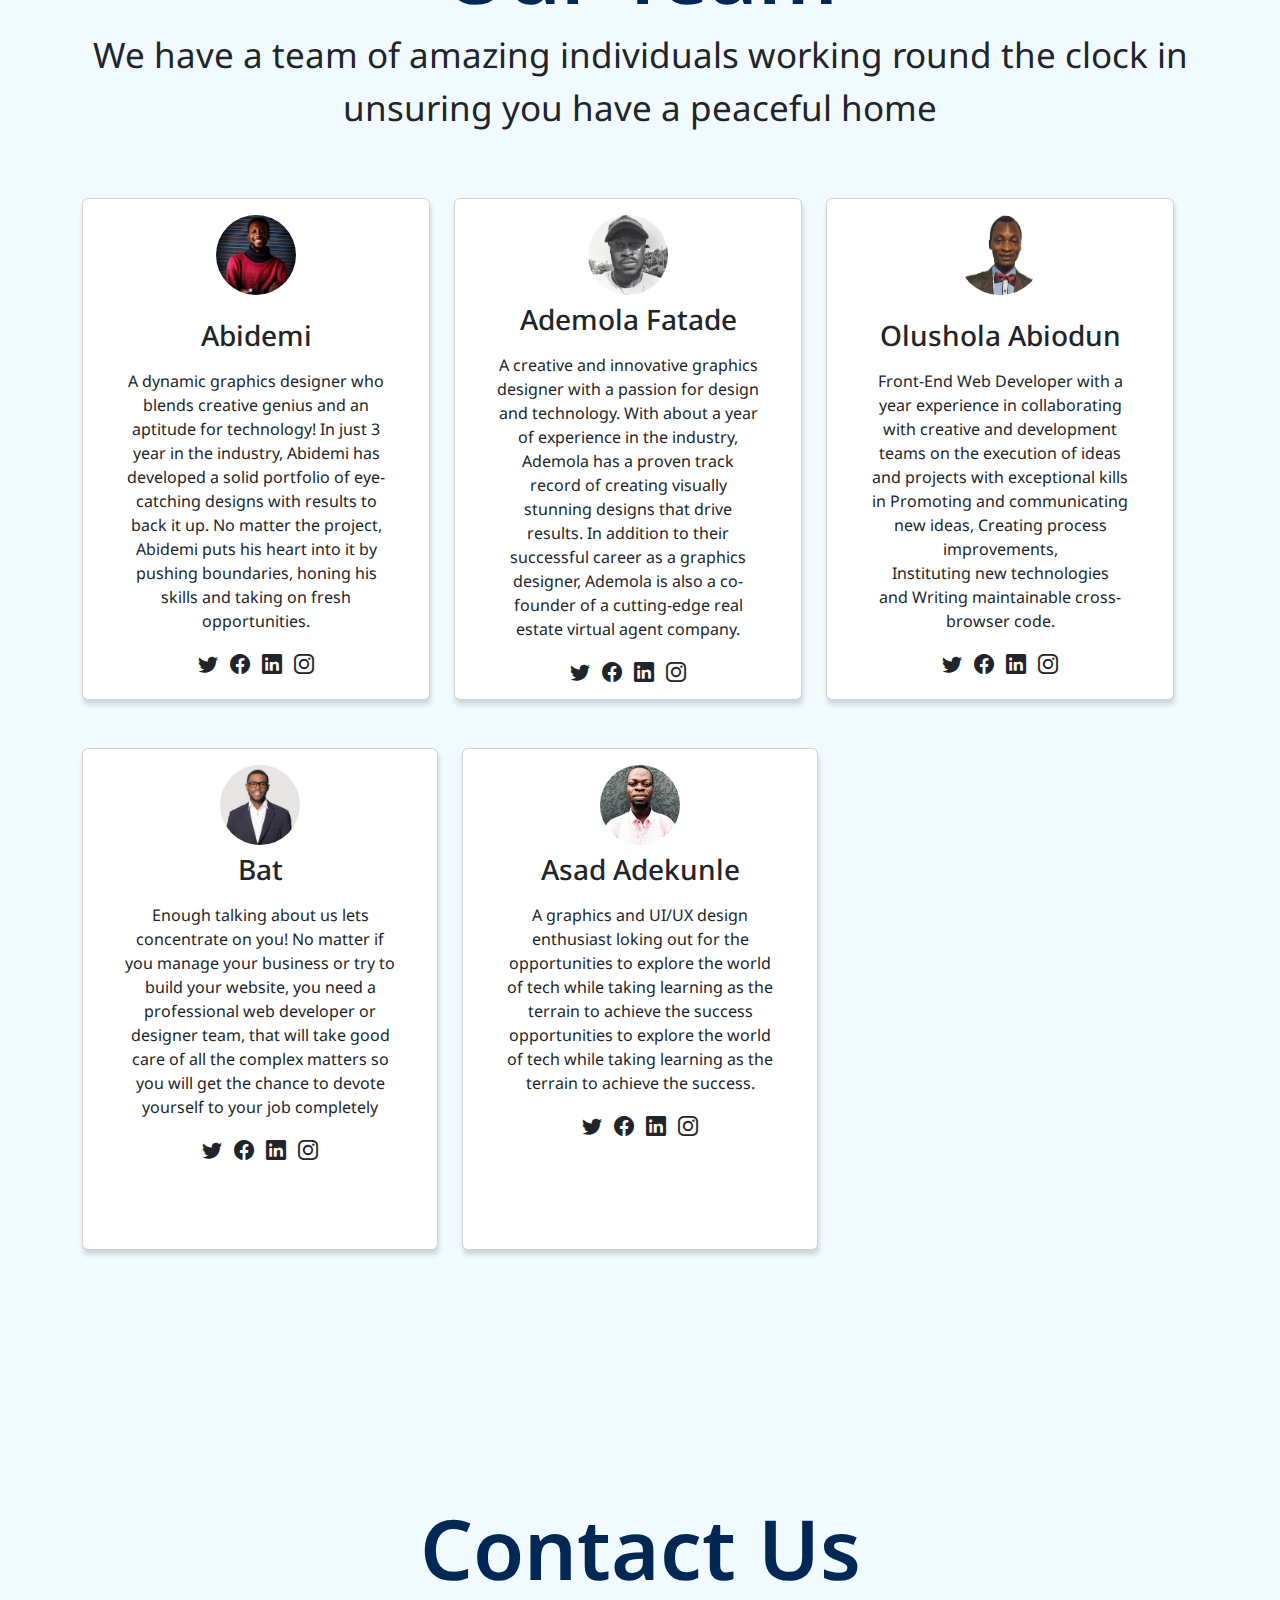
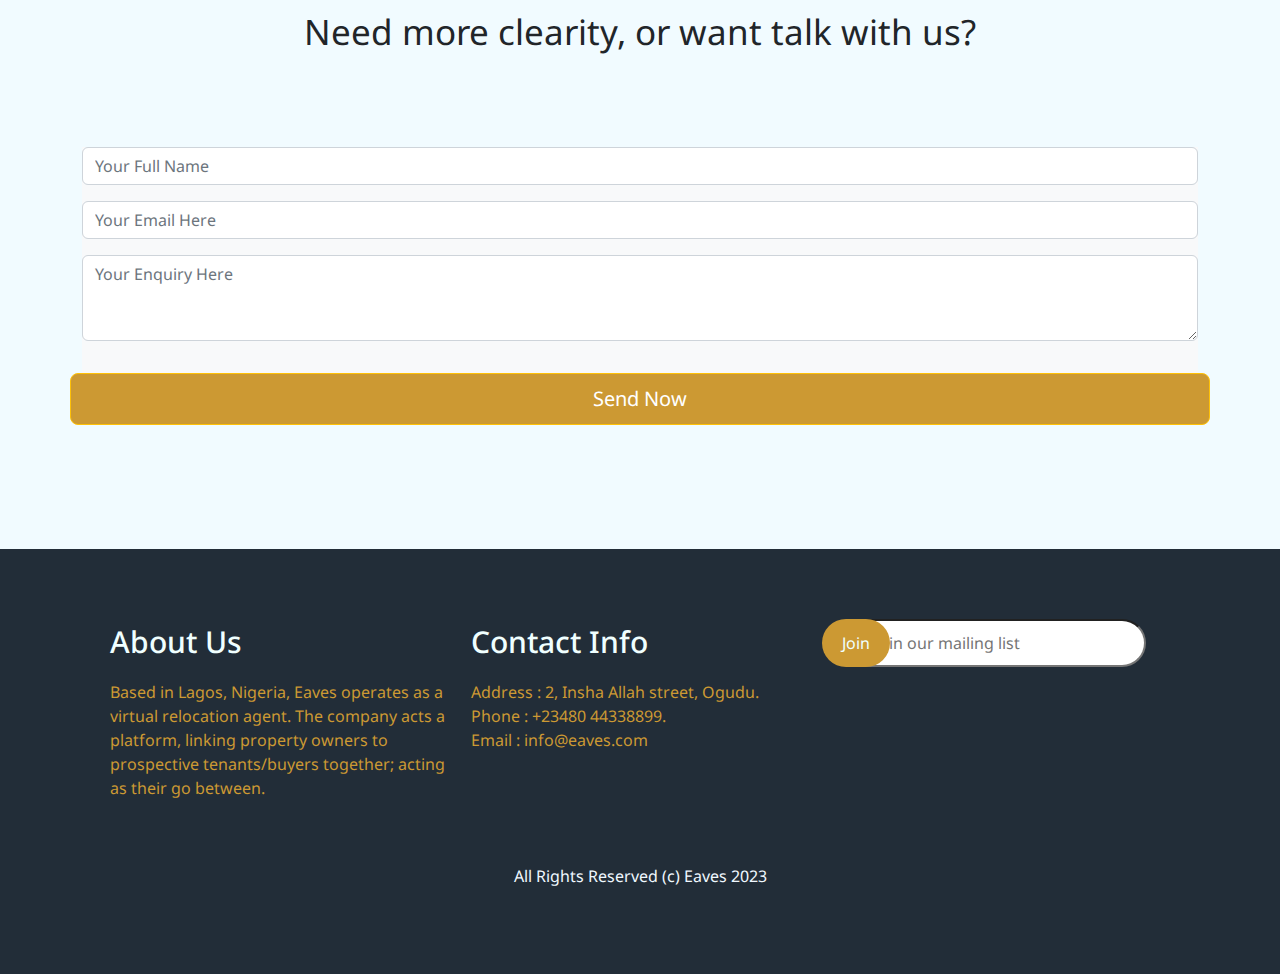
==== commit 0f8c4407: "Updated team behavior" ====
--- a/index.html
+++ b/index.html
@@ -306,8 +306,8 @@
 
               <div class="row">
                 <div class="col-12 col-md-12 col-lg-4">
-                  <div class="card text-center bg-white pb-2">
-                    <div class="card-body text-dark p-4">
+                  <div class="card text-center bg-white pb-2 new-card-2">
+                    <div class="card-body text-dark p-2">
                       <div class="img-area mb-4">
                         <img src="image/house 8.jpg" alt="" class="img-fluid rounded-circle">
                       </div>
@@ -319,21 +319,21 @@
                   </div>
                 </div>
                 <div class="col-12 col-md-12 col-lg-4">
-                  <div class="card text-center bg-white pb-2">
-                    <div class="card-body text-dark p-4">
+                  <div class="card text-center bg-white pb-2 new-card-2">
+                    <div class="card-body text-dark p-2">
                       <div class="img-area mb-4">
                         <img src="image/house 5.jpg" alt="" class="img-fluid rounded-circle">
                       </div>
                       <h3 class="card-title">Hamzat Akredolu</h3>
                       <p class="lead"> Their expertise in the local real <br>estate market was invaluable, 
-                        as <br>they were  able to find me the perfect home in my desired neighborhood. </p>
+                        as <br>they were  able to find me the perfect home in my desired <br> neighborhood. </p>
                       <button class="btn bg-warning text-dark">Read More</button>
                     </div>
                   </div>
                 </div>
                 <div class="col-12 col-md-12 col-lg-4">
-                  <div class="card text-center bg-white pb-2">
-                    <div class="card-body text-dark p-4">
+                  <div class="card text-center bg-white pb-2 new-card-2">
+                    <div class="card-body text-dark p-2">
                       <div class="img-area mb-4">
                         <img src="image/house 6.jpg" alt="" class="img-fluid rounded-circle">
                       </div>
--- a/css/style.css
+++ b/css/style.css
@@ -133,6 +133,11 @@
     height: 500px;
 }
 
+.new-card-2{
+    height: 380px;
+    box-shadow: 1px 5px 5px rgba(0,0,0,0.15);  
+}
+
 .section-header p{
     font-size: 35px;
     font-weight: 400;
--- a/css/responsive.css
+++ b/css/responsive.css
@@ -47,6 +47,11 @@
         font-weight: 400; 
     }
 
+    .section-header p{
+        font-size: 20px;
+        font-weight: 300;
+    }
+
     .house{
         
         margin-left: 0;
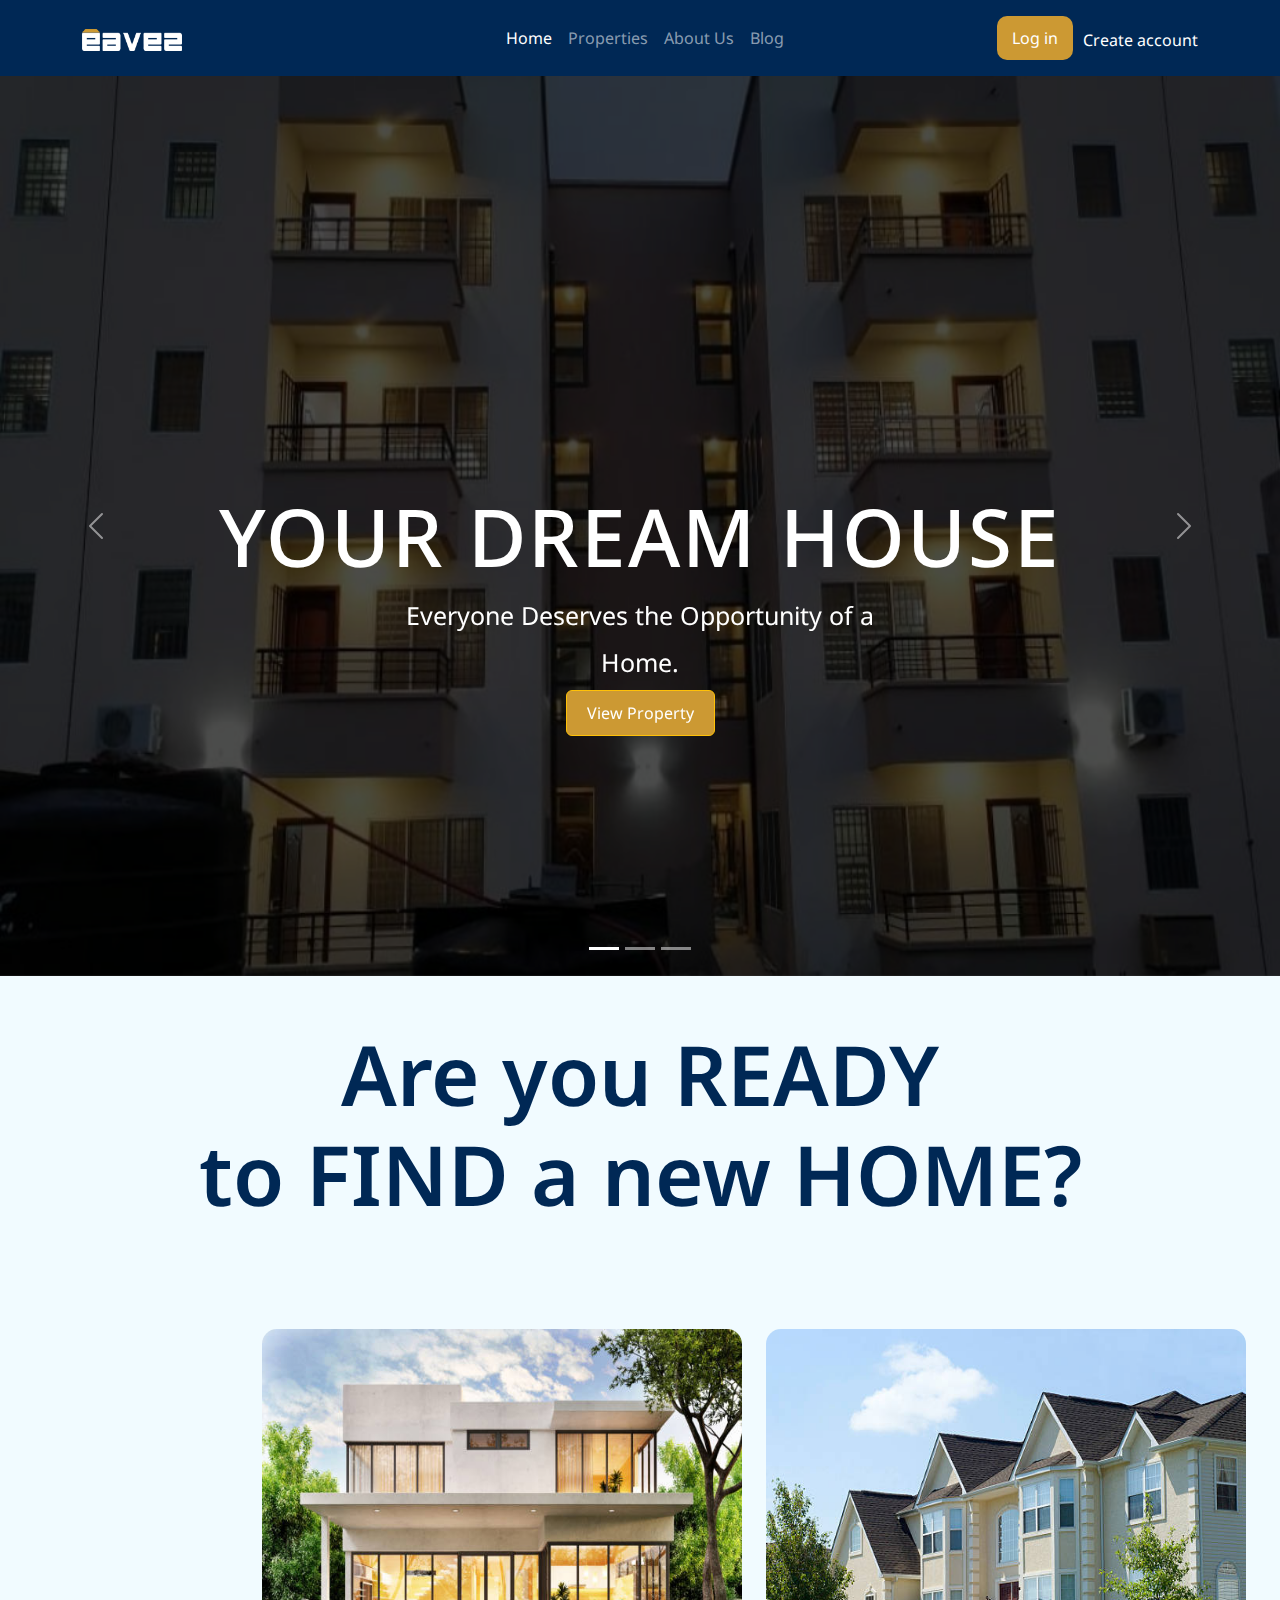
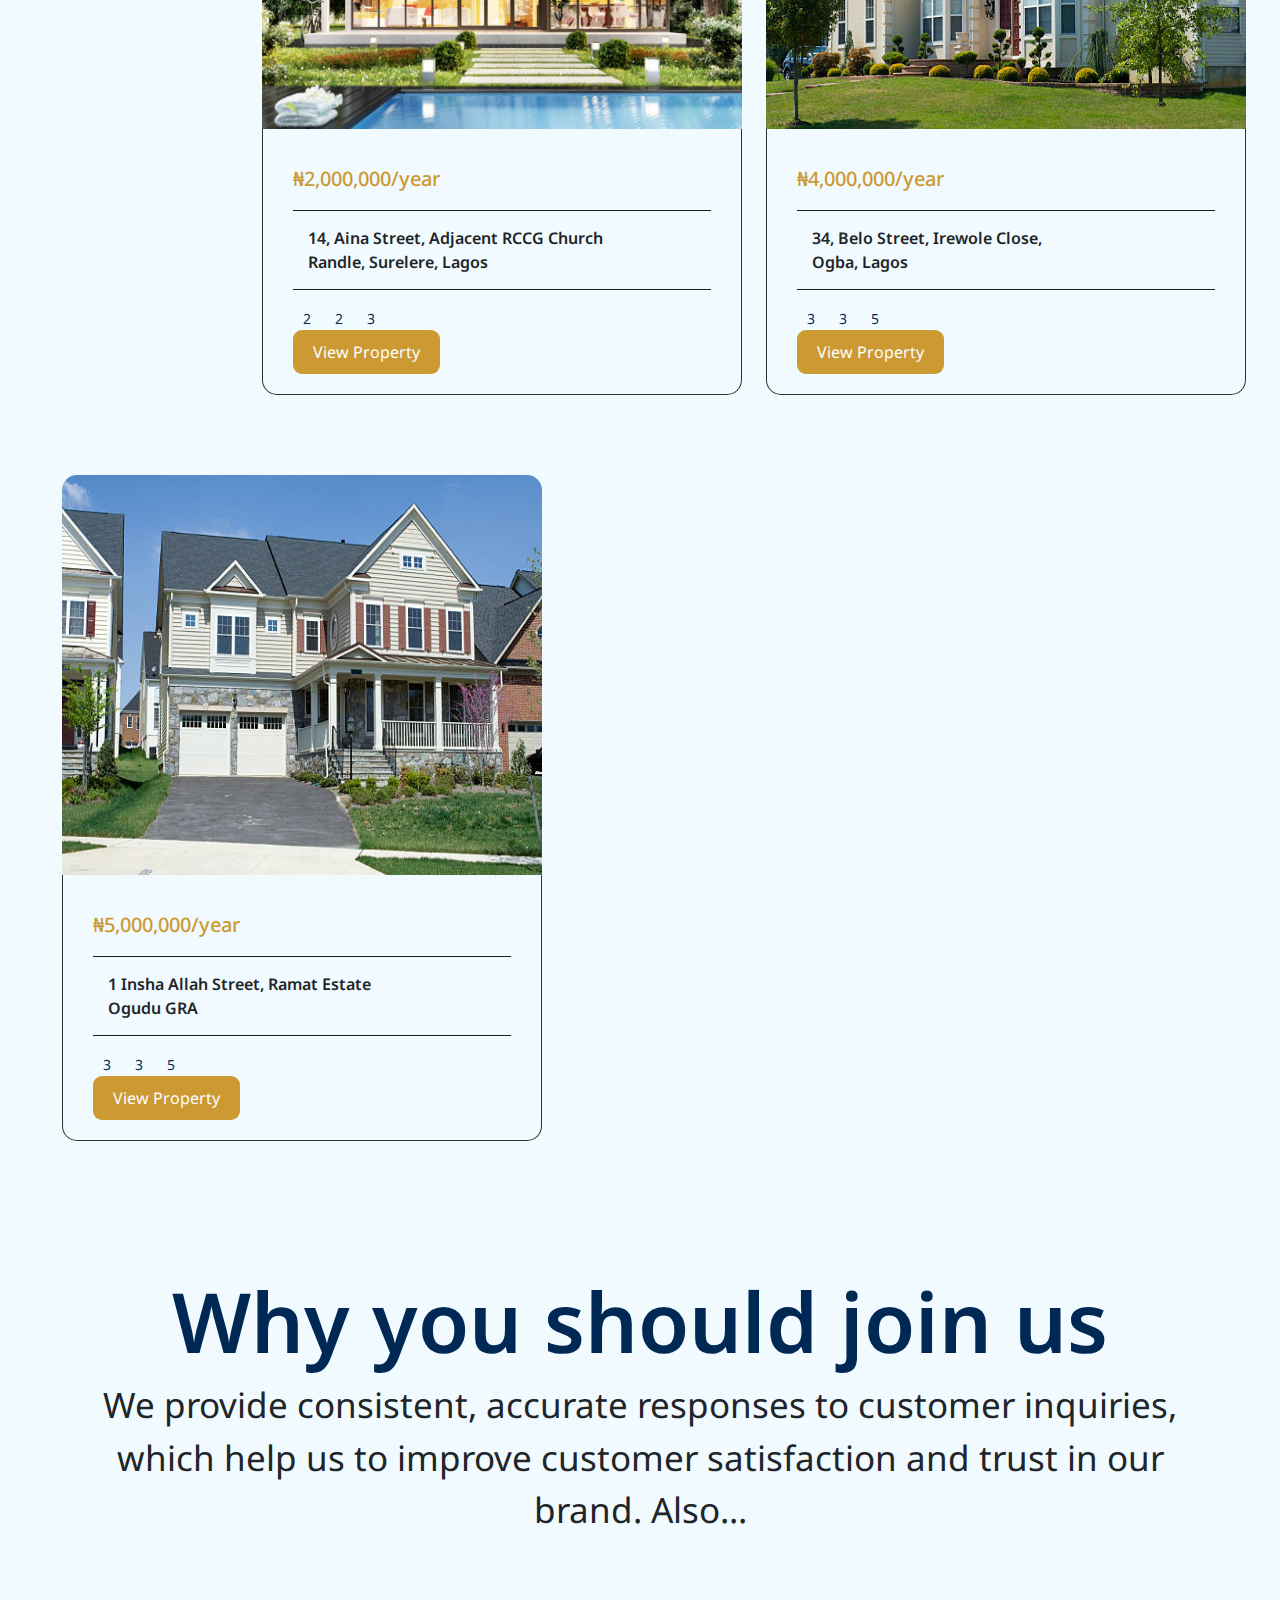
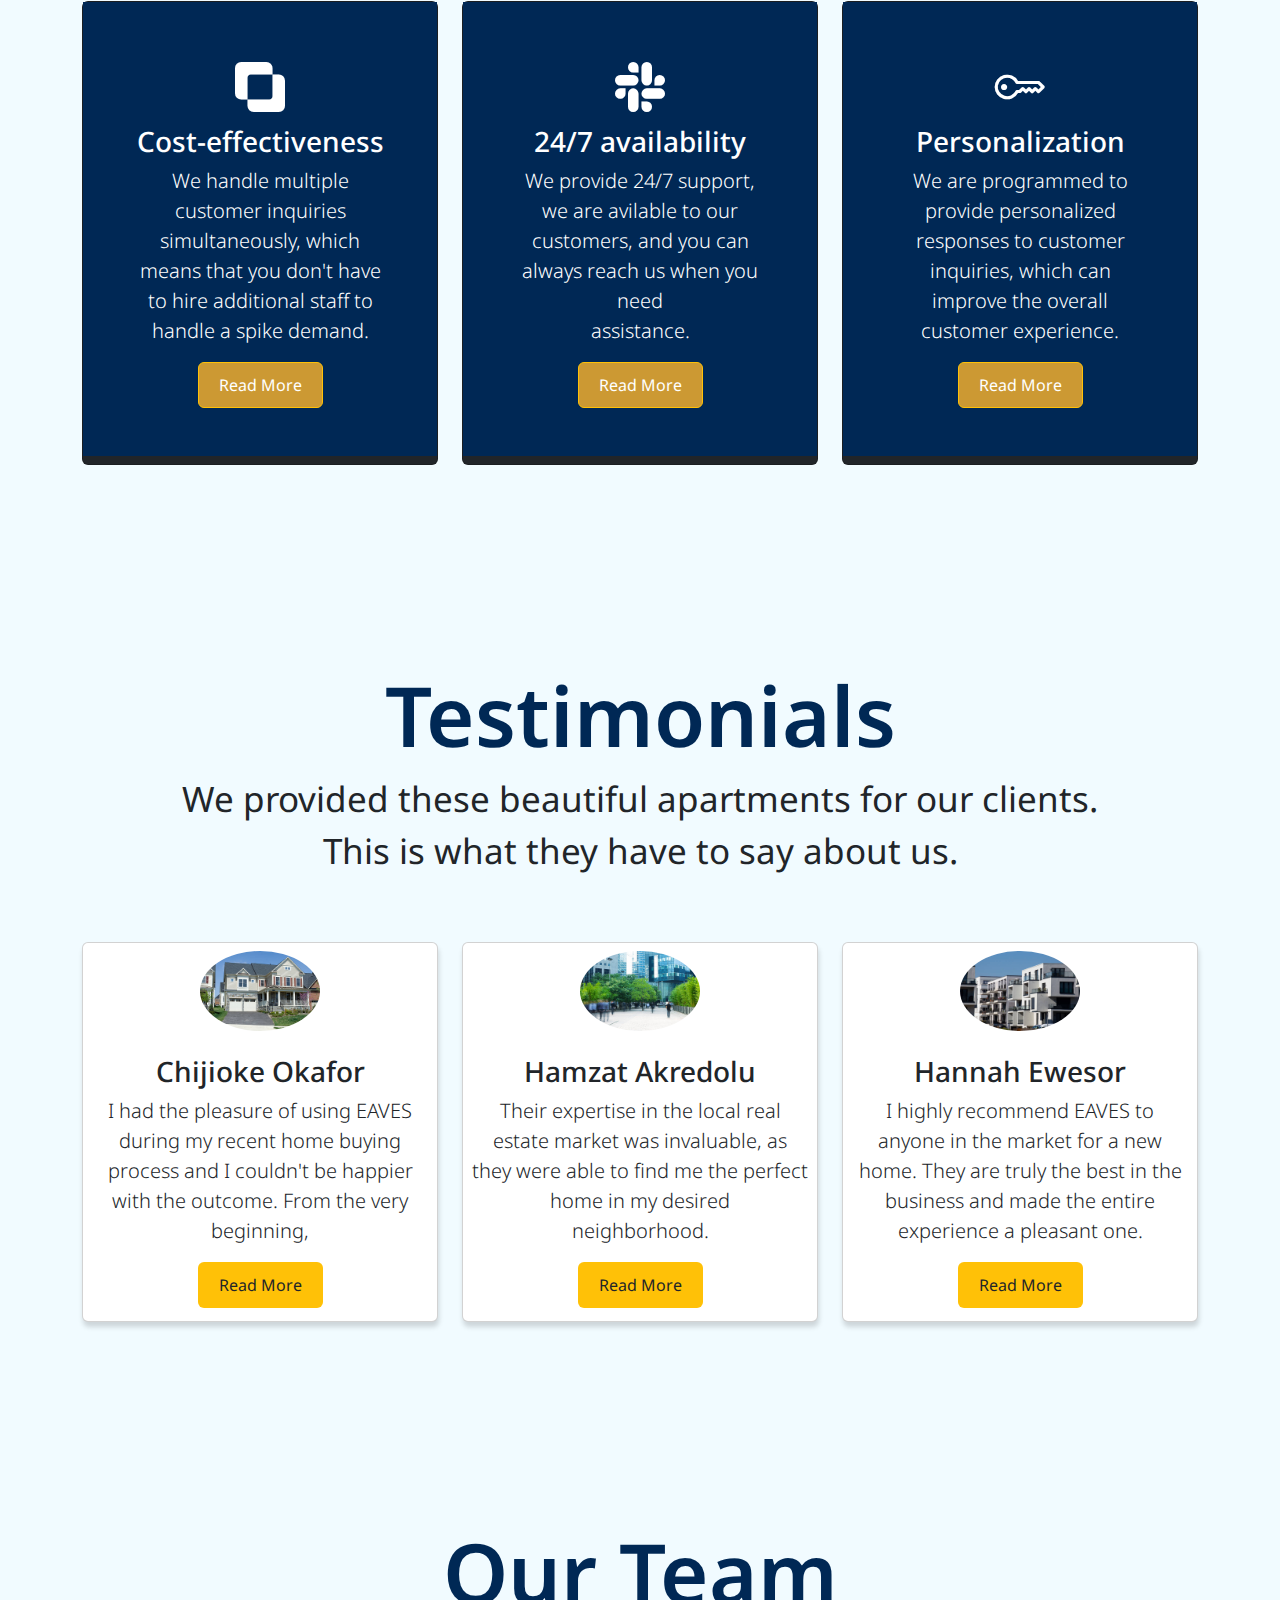
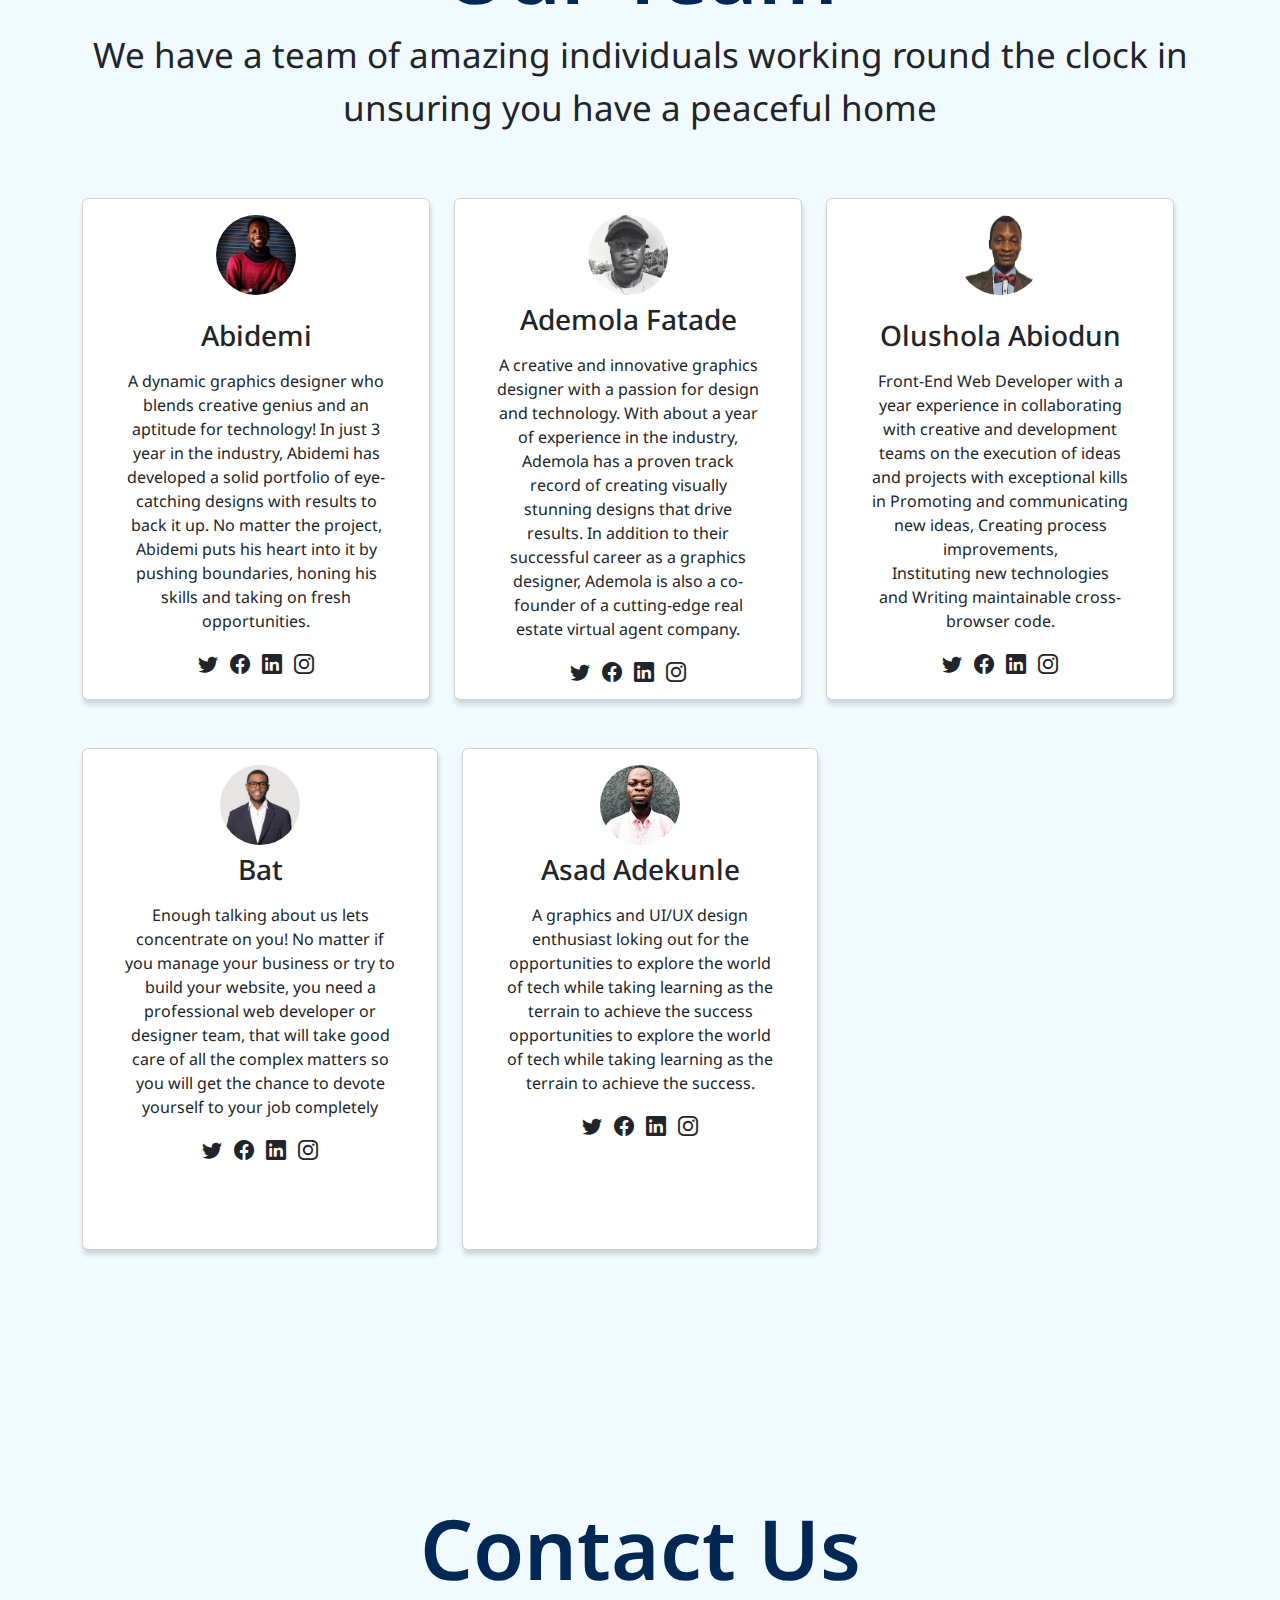
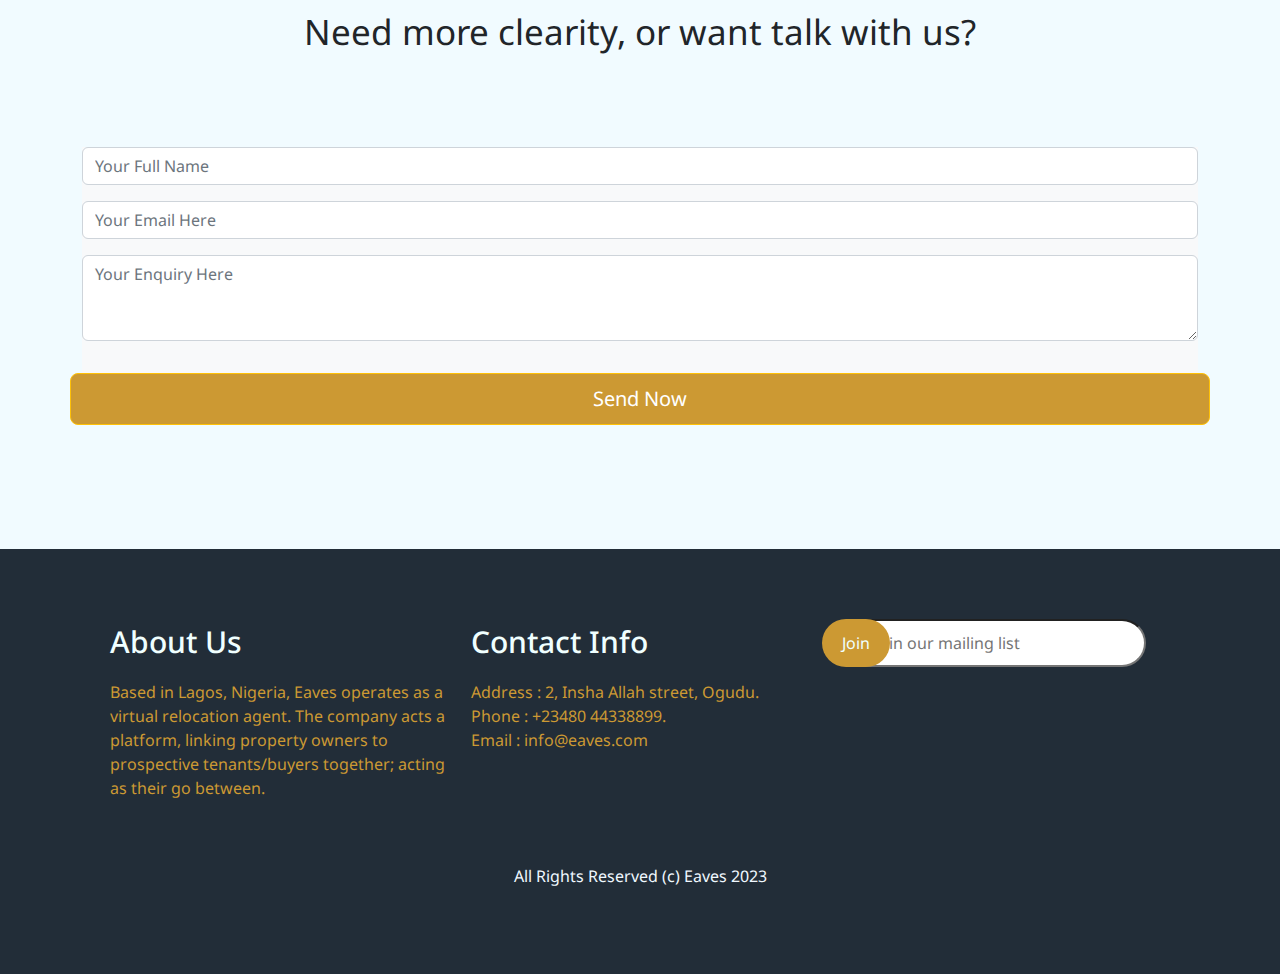
==== commit f4f132c0: "Properties" ====
--- a/index.html
+++ b/index.html
@@ -68,7 +68,7 @@
                         <a class="nav-link active" href="index.html">Home</a>
                     </li>
                     <li class="nav-item">
-                        <a class="nav-link" href="properties.html">Property</a>
+                        <a class="nav-link" href="properties.html">Properties</a>
                     </li>
                     <li class="nav-item">
                         <a class="nav-link" href="about.html">About Us</a>
@@ -509,7 +509,9 @@
             </div>
           </div>
         </section>
-  <footer>
+
+
+     <footer>
         <div class="container text-left footer">
           <div class="row">
             <div class="col-sm">
@@ -554,4 +556,4 @@
     <script src="https://cdn.jsdelivr.net/npm/@popperjs/core@2.11.6/dist/umd/popper.min.js" integrity="sha384-oBqDVmMz9ATKxIep9tiCxS/Z9fNfEXiDAYTujMAeBAsjFuCZSmKbSSUnQlmh/jp3" crossorigin="anonymous"></script>
     <script src="https://cdn.jsdelivr.net/npm/bootstrap@5.2.3/dist/js/bootstrap.min.js" integrity="sha384-cuYeSxntonz0PPNlHhBs68uyIAVpIIOZZ5JqeqvYYIcEL727kskC66kF92t6Xl2V" crossorigin="anonymous"></script>
 </body>
-</html>+</html>
